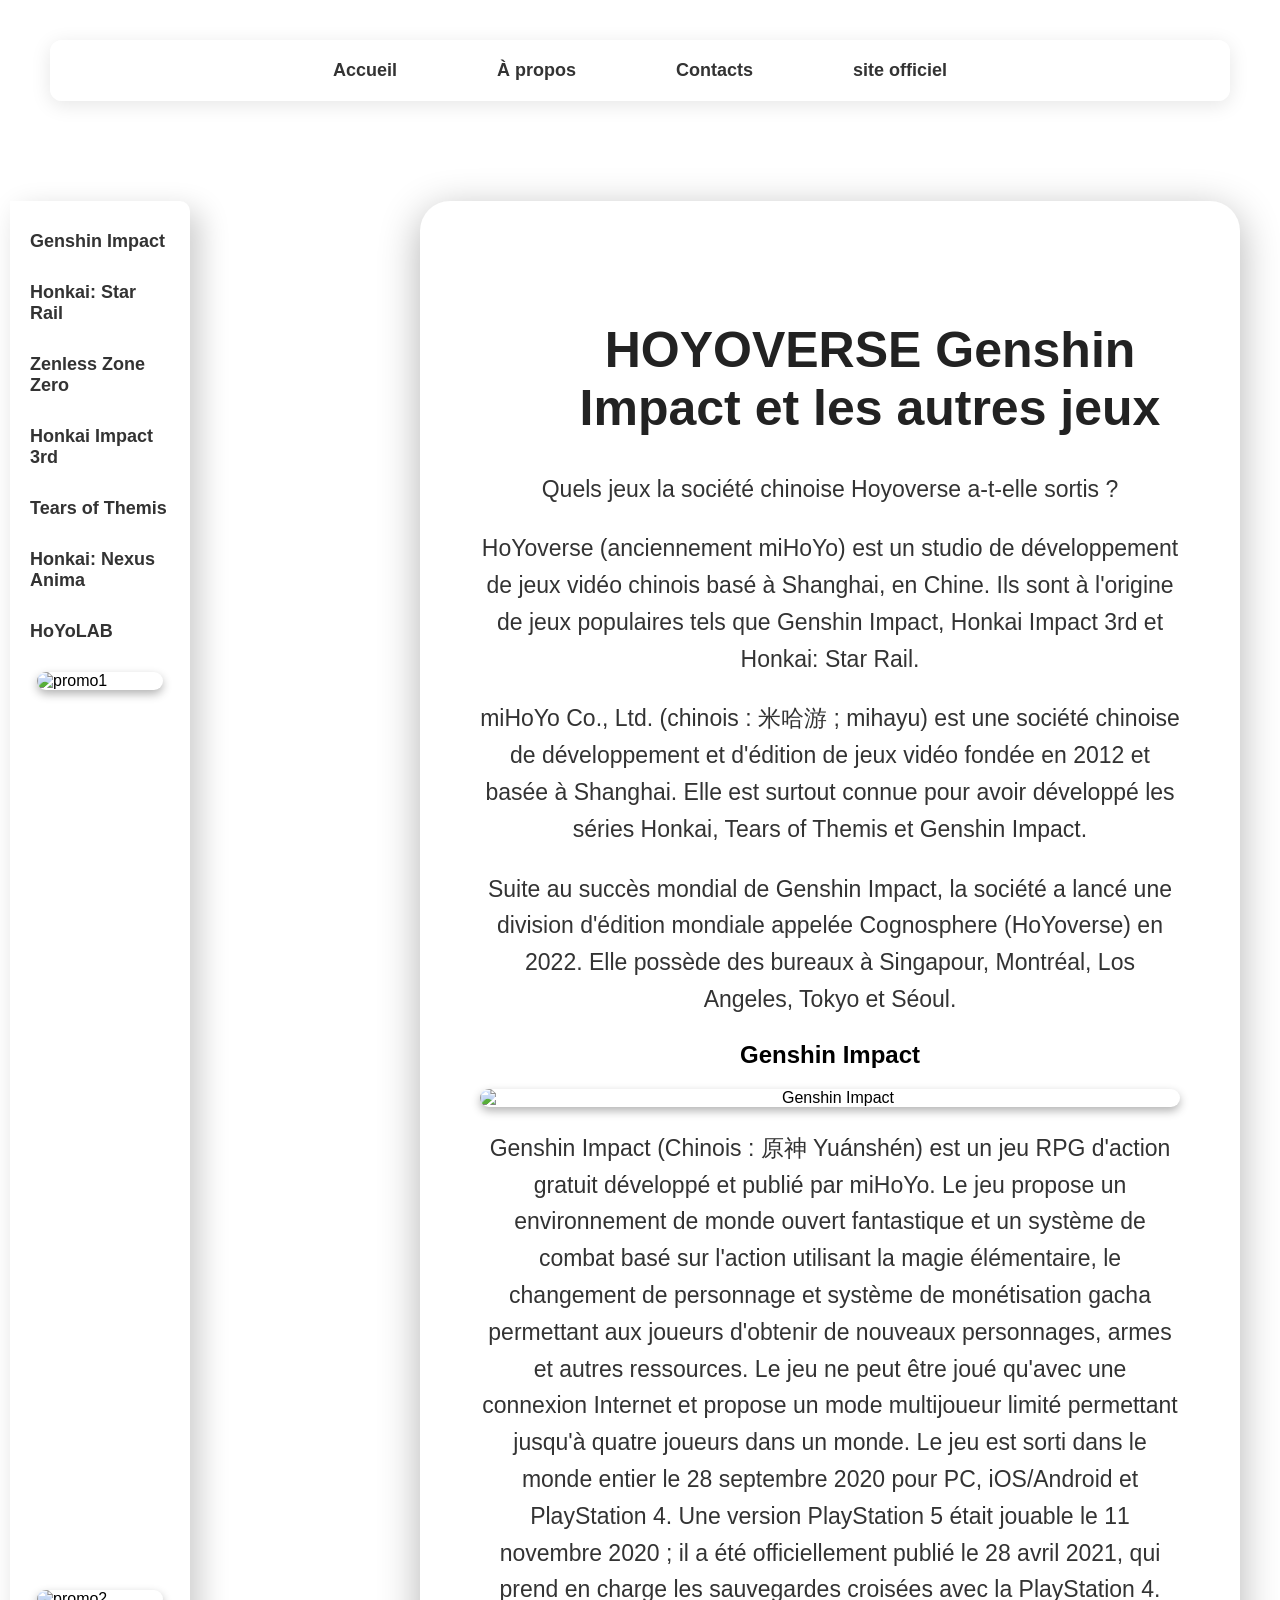
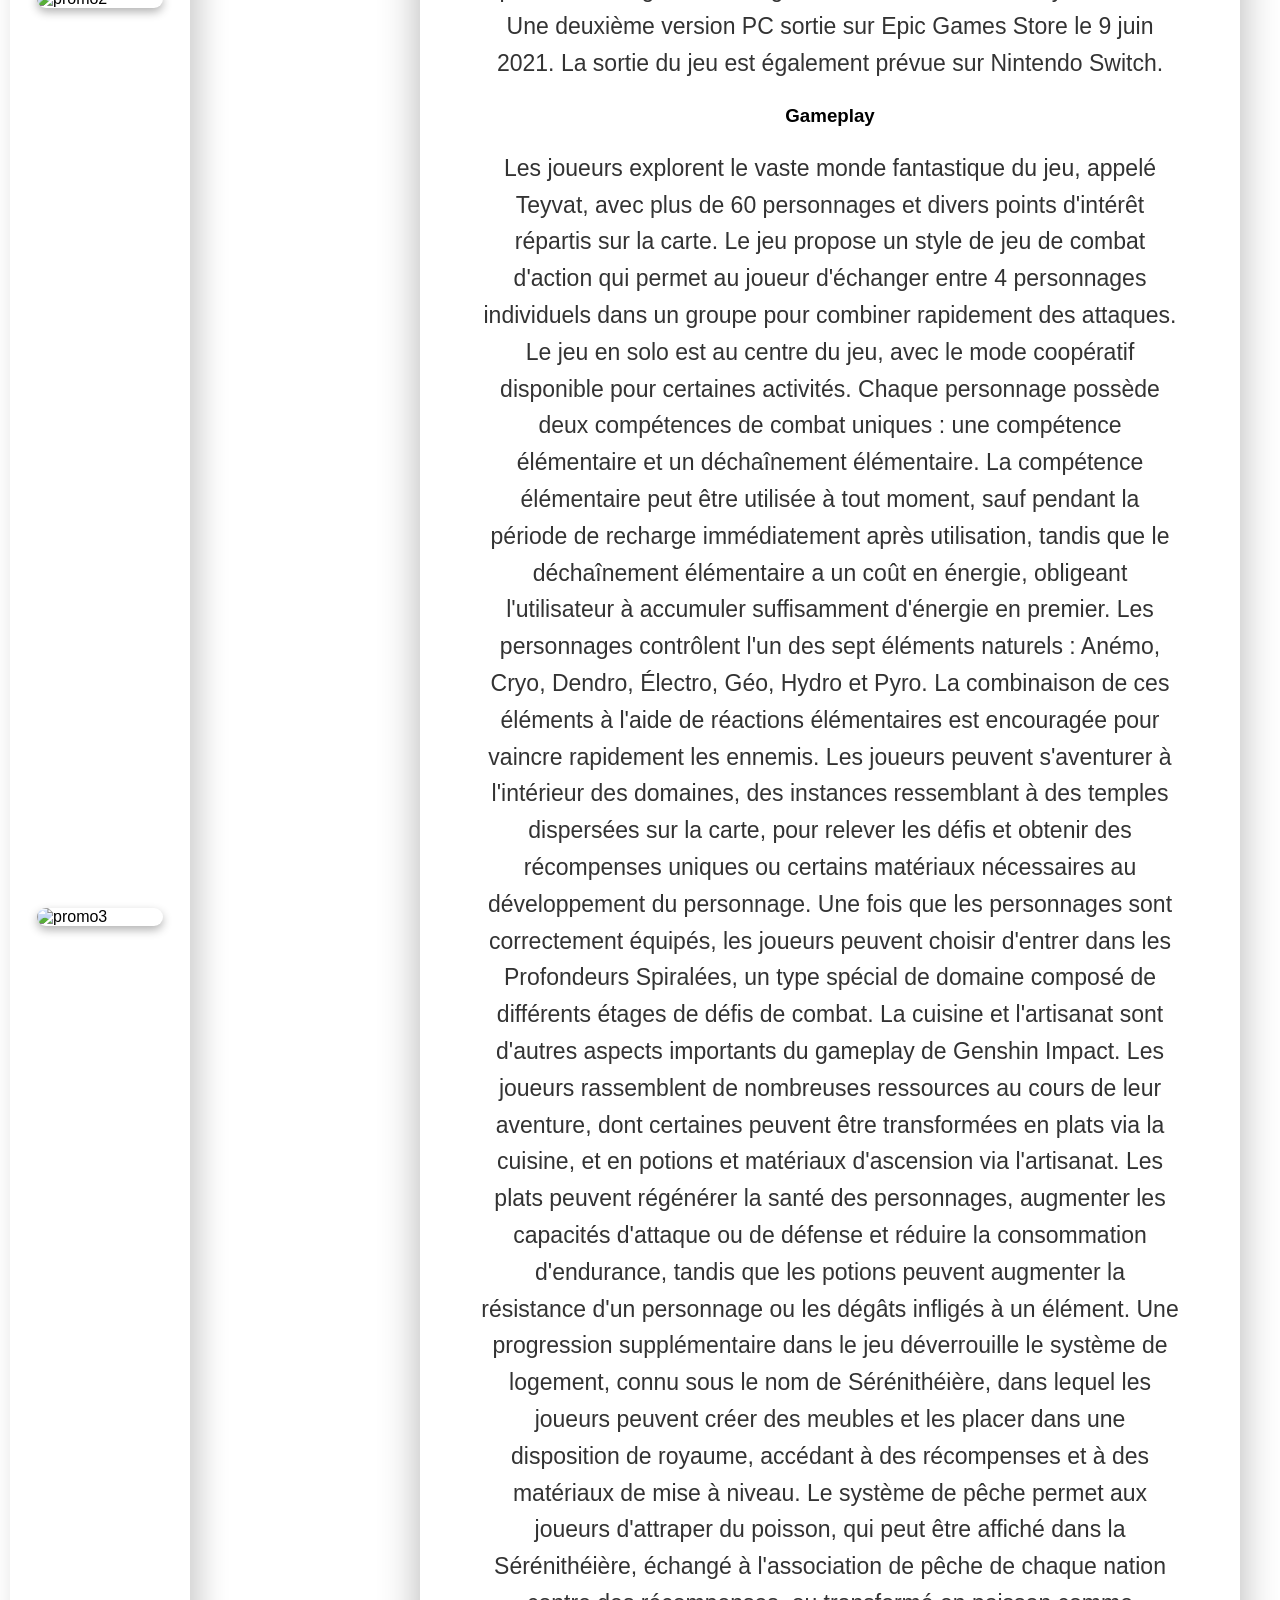
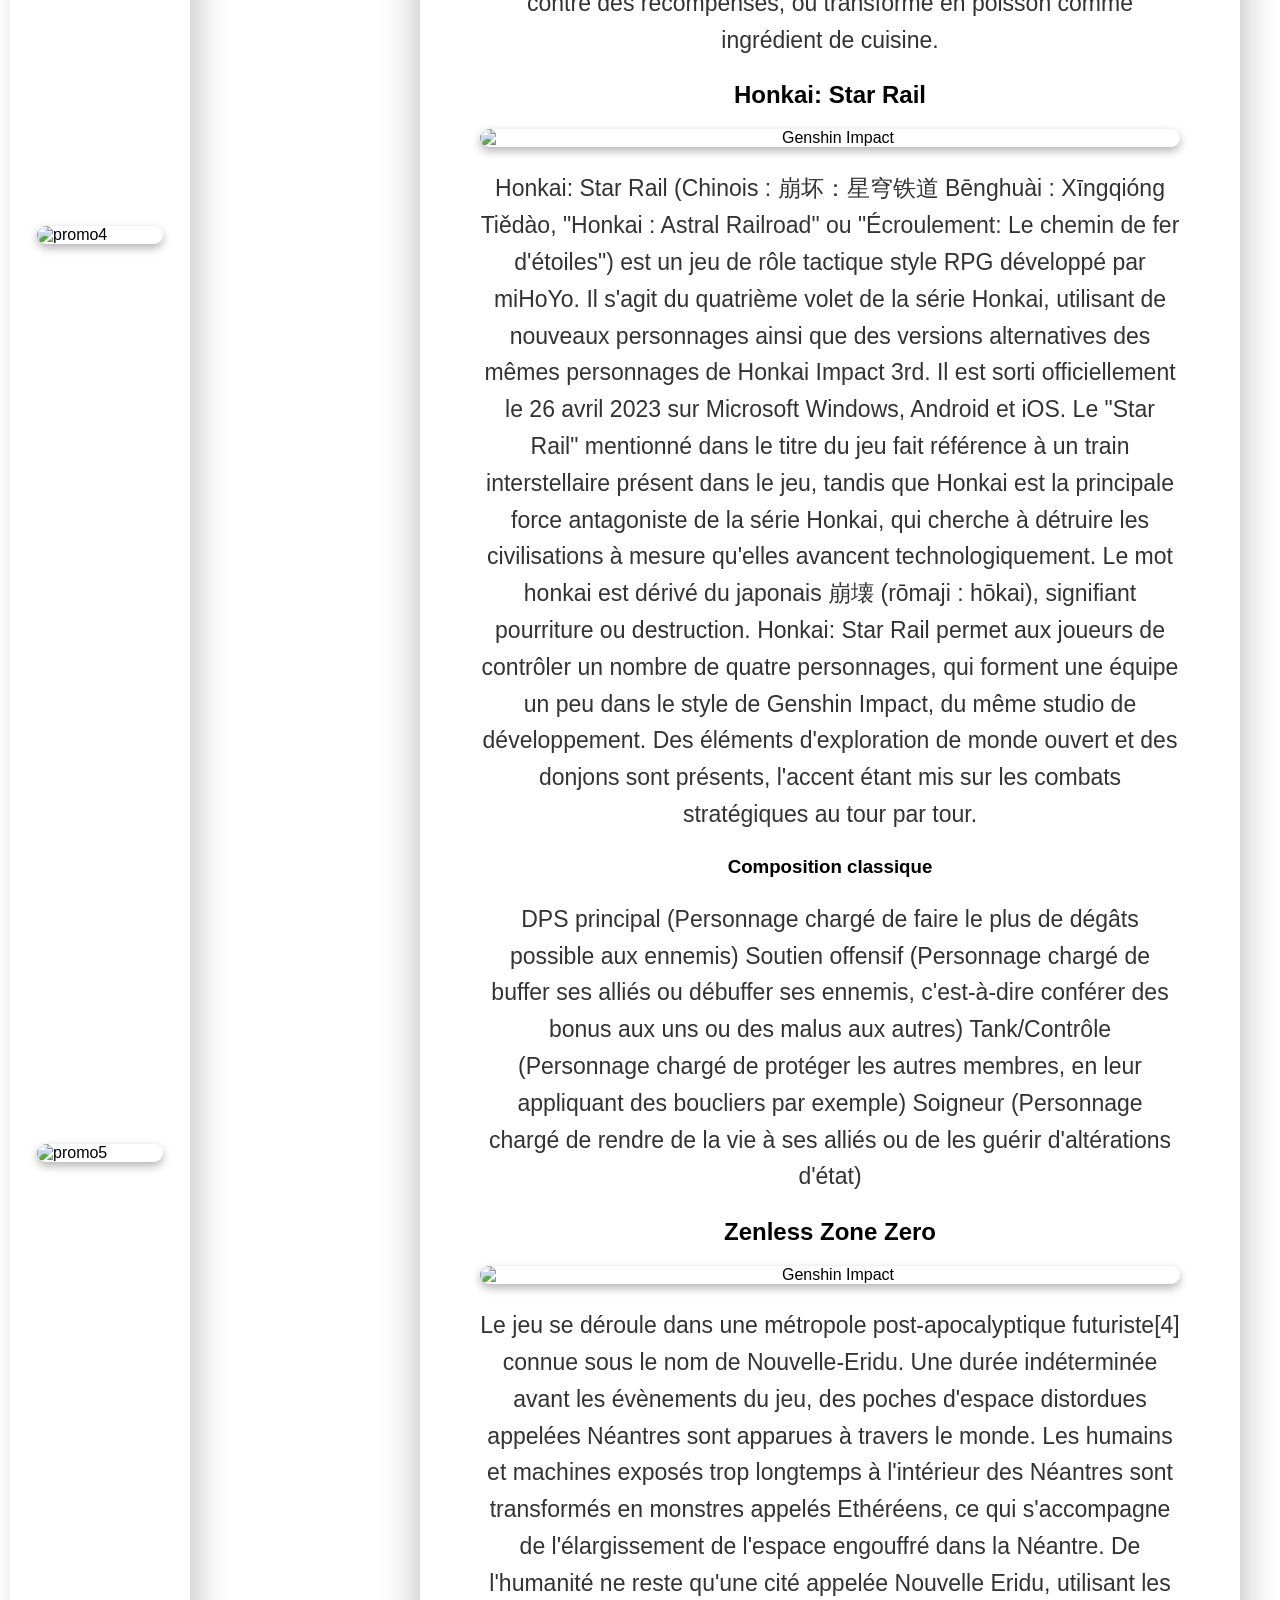
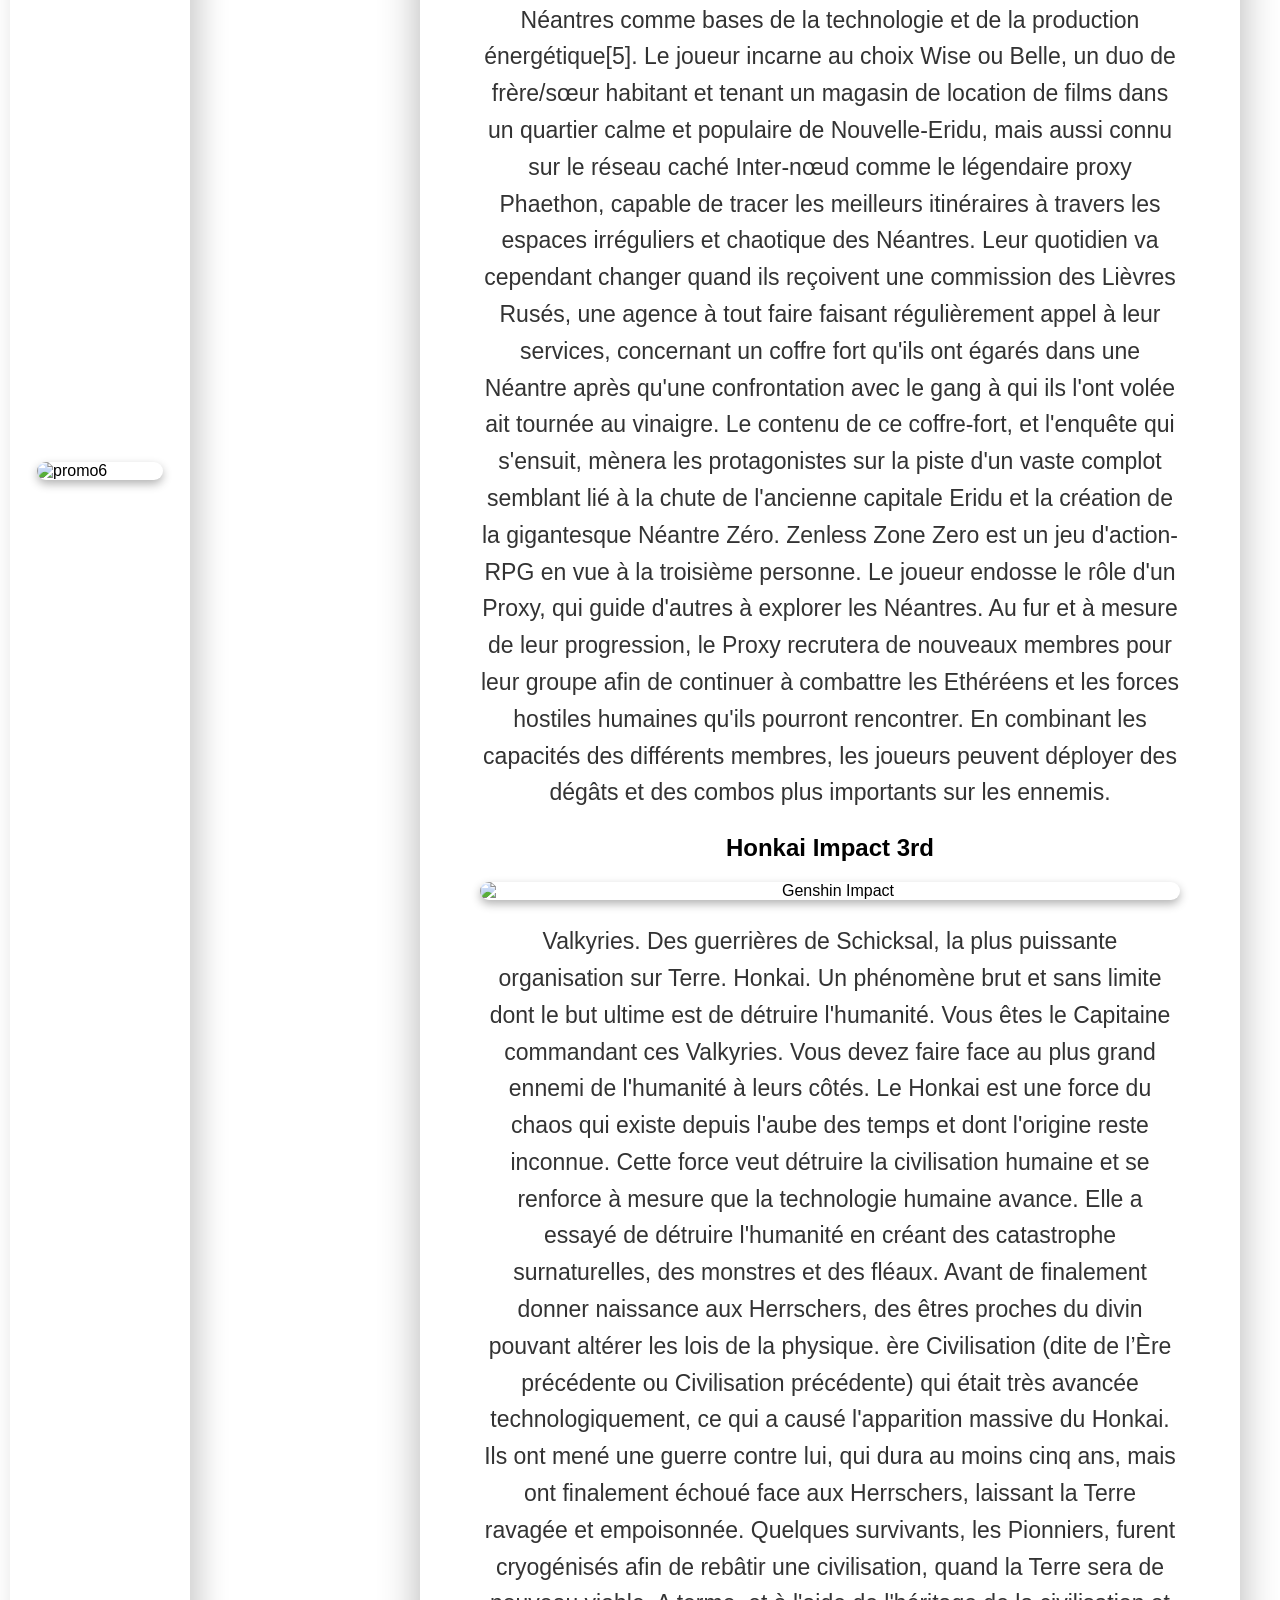
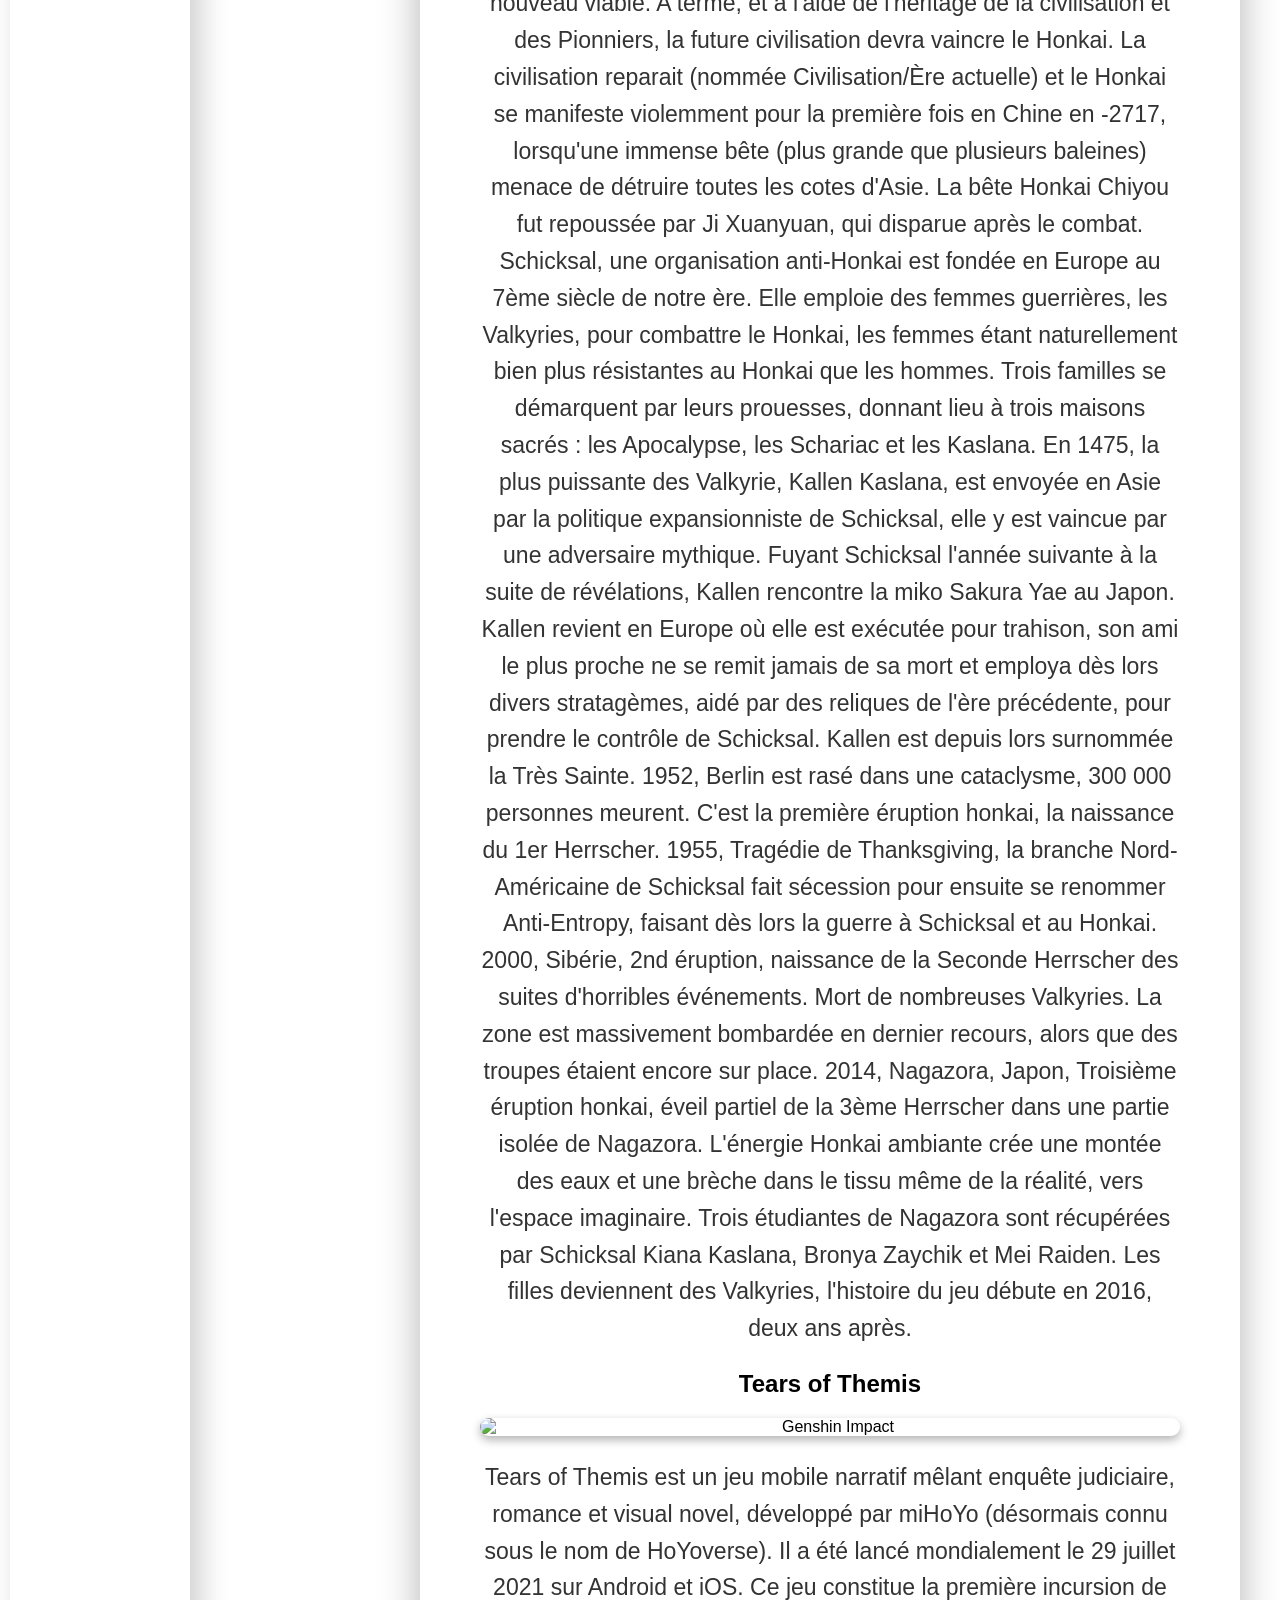
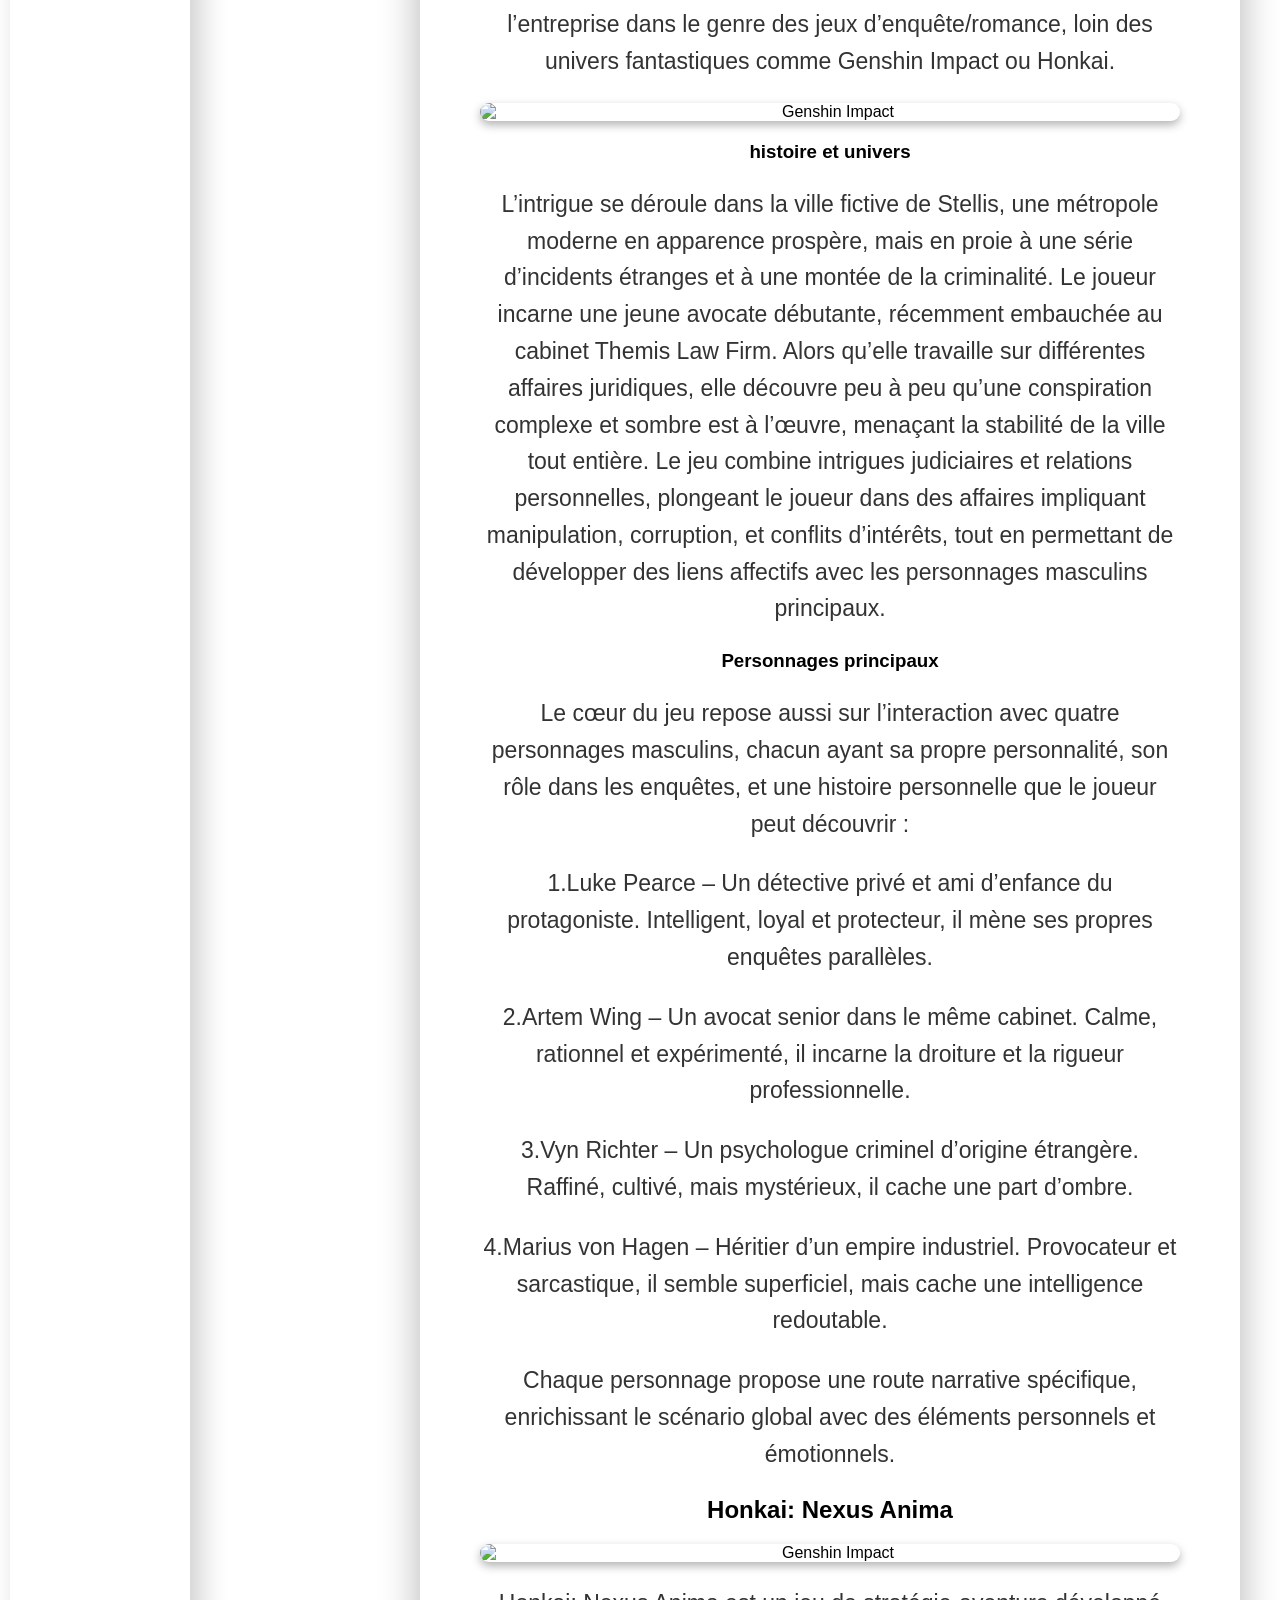
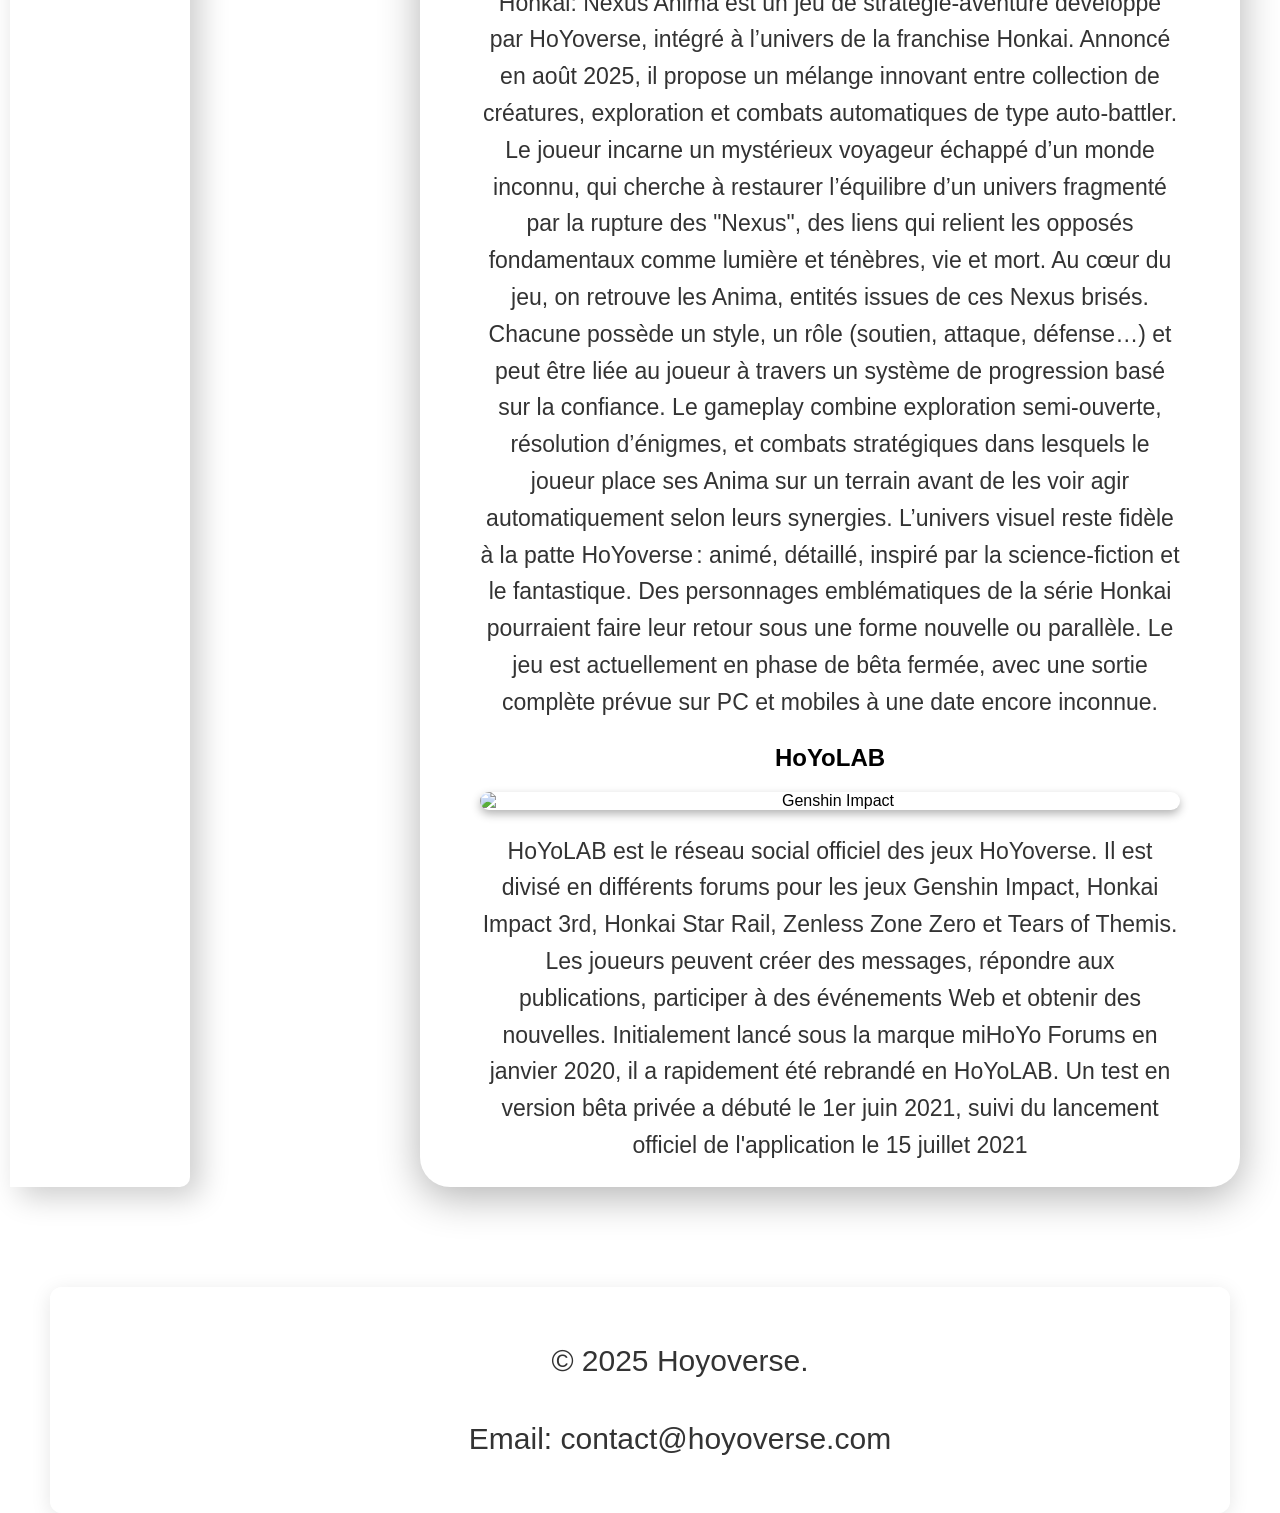
==== index.html @ 6afbe175 "..." ====
<!DOCTYPE html>
<html lang="ru">
<head>
    <meta charset="UTF-8">
    <meta name="viewport" content="width=device-width, initial-scale=1.0">
    <title>Hoyoverse</title>
    <link rel="stylesheet" href="style.css">
</head>
<body>

  <header>
    <div class="container">
      <nav class="header-nav">
        <ul>
          <li><a href="#section1">Accueil</a></li>
          <li><a href="https://www.hoyoverse.com" target="_blank">À propos</a></li>
<li><a href="https://www.hoyolab.com" target="_blank">Contacts</a></li>
<li><a href="https://www.hoyoverse.com" target="_blank">site officiel</a></li>
        </ul>
      </nav>
    </div>
  </header>

  <main>
    <div class="wrapper">
      <div class="sidebar">
        <ul>
          <li><a href="#genshin">Genshin Impact</a></li>
          <li><a href="#Honkai">Honkai: Star Rail</a></li>
          <li><a href="#Zenless">Zenless Zone Zero</a></li>
          <li><a href="#hi3">Honkai Impact 3rd</a></li>
          <li><a href="#themis">Tears of Themis</a></li>
          <li><a href="#nexus">Honkai: Nexus Anima</a></li>
          <li><a href="#lab">HoYoLAB</a></li>
        </ul>
         <div class="sidebar-images">
    <img src="https://m.media-amazon.com/images/M/MV5BMjBhYzZmYmMtNjUzZS00NTdjLTg0YzgtNzkyZTlkNTY4NzdmXkEyXkFqcGc@._V1_FMjpg_UX1000_.jpg" alt="promo1">
    <img src="https://act.hoyoverse.com/puzzle/hkrpg/pz_acyOXI3piV/assets/images/m.c966eebb.cabfb588.jpg" alt="promo2">
    <img src="https://m.media-amazon.com/images/M/MV5BYzQxZWVhNDctOWYxZi00MTA5LTkzNzMtYTJiYTk1YjhmMjExXkEyXkFqcGc@._V1_FMjpg_UX1000_.jpg" alt="promo3">
    <img src="https://m.media-amazon.com/images/M/MV5BZDJhYmJkMjctYzhlNy00YTI4LTg2ZDQtNTBiNTIwMDliYmNlXkEyXkFqcGc@._V1_.jpg" alt="promo4">
    <img src="https://pbs.twimg.com/media/GLRmQx1XAAA87K4.jpg" alt="promo5">
    <img src="https://static0.srcdn.com/wordpress/wp-content/uploads/sharedimages/2025/08/honkai-nexus-anima-tag-page-custom-image.jpg" alt="promo6">
  
  </div>
      </div>

      <div class="paper">
        <h1 id="section1">HOYOVERSE Genshin Impact et les autres jeux</h1>
        <p>Quels jeux la société chinoise Hoyoverse a-t-elle sortis ?</p>
        <p>HoYoverse (anciennement miHoYo) est un studio de développement de jeux vidéo chinois basé à Shanghai, en Chine. Ils sont à l'origine de jeux populaires tels que Genshin Impact, Honkai Impact 3rd et Honkai: Star Rail.</p>
        <p>miHoYo Co., Ltd. (chinois : 米哈游 ; mihayu) est une société chinoise de développement et d'édition de jeux vidéo fondée en 2012 et basée à Shanghai. Elle est surtout connue pour avoir développé les séries Honkai, Tears of Themis et Genshin Impact.</p>
        <p>Suite au succès mondial de Genshin Impact, la société a lancé une division d'édition mondiale appelée Cognosphere (HoYoverse) en 2022. Elle possède des bureaux à Singapour, Montréal, Los Angeles, Tokyo et Séoul.</p>

        <h2 id="genshin">Genshin Impact</h2>
<img src="https://image.itemd2r.com/blog/genshin-special-program-stream-welkin-moon-1756534596.webp" alt="Genshin Impact" class="game-image">

<p>Genshin Impact (Chinois : 原神 Yuánshén) est un jeu RPG d'action gratuit développé et publié par miHoYo. Le jeu propose un environnement de monde ouvert fantastique et un système de combat basé sur l'action utilisant la magie élémentaire, le changement de personnage et système de monétisation gacha permettant aux joueurs d'obtenir de nouveaux personnages, armes et autres ressources. Le jeu ne peut être joué qu'avec une connexion Internet et propose un mode multijoueur limité permettant jusqu'à quatre joueurs dans un monde.
Le jeu est sorti dans le monde entier le 28 septembre 2020 pour PC, iOS/Android et PlayStation 4. Une version PlayStation 5 était jouable le 11 novembre 2020 ; il a été officiellement publié le 28 avril 2021, qui prend en charge les sauvegardes croisées avec la PlayStation 4. Une deuxième version PC sortie sur Epic Games Store le 9 juin 2021. La sortie du jeu est également prévue sur Nintendo Switch.</p>

<h3>Gameplay</h3>

<p>Les joueurs explorent le vaste monde fantastique du jeu, appelé Teyvat, avec plus de 60 personnages et divers points d'intérêt répartis sur la carte. Le jeu propose un style de jeu de combat d'action qui permet au joueur d'échanger entre 4 personnages individuels dans un groupe pour combiner rapidement des attaques. Le jeu en solo est au centre du jeu, avec le mode coopératif disponible pour certaines activités.

Chaque personnage possède deux compétences de combat uniques : une compétence élémentaire et un déchaînement élémentaire. La compétence élémentaire peut être utilisée à tout moment, sauf pendant la période de recharge immédiatement après utilisation, tandis que le déchaînement élémentaire a un coût en énergie, obligeant l'utilisateur à accumuler suffisamment d'énergie en premier.

Les personnages contrôlent l'un des sept éléments naturels : Anémo, Cryo, Dendro, Électro, Géo, Hydro et Pyro. La combinaison de ces éléments à l'aide de réactions élémentaires est encouragée pour vaincre rapidement les ennemis.

Les joueurs peuvent s'aventurer à l'intérieur des domaines, des instances ressemblant à des temples dispersées sur la carte, pour relever les défis et obtenir des récompenses uniques ou certains matériaux nécessaires au développement du personnage. Une fois que les personnages sont correctement équipés, les joueurs peuvent choisir d'entrer dans les Profondeurs Spiralées, un type spécial de domaine composé de différents étages de défis de combat.

La cuisine et l'artisanat sont d'autres aspects importants du gameplay de Genshin Impact. Les joueurs rassemblent de nombreuses ressources au cours de leur aventure, dont certaines peuvent être transformées en plats via la cuisine, et en potions et matériaux d'ascension via l'artisanat. Les plats peuvent régénérer la santé des personnages, augmenter les capacités d'attaque ou de défense et réduire la consommation d'endurance, tandis que les potions peuvent augmenter la résistance d'un personnage ou les dégâts infligés à un élément.

Une progression supplémentaire dans le jeu déverrouille le système de logement, connu sous le nom de Sérénithéière, dans lequel les joueurs peuvent créer des meubles et les placer dans une disposition de royaume, accédant à des récompenses et à des matériaux de mise à niveau.

Le système de pêche permet aux joueurs d'attraper du poisson, qui peut être affiché dans la Sérénithéière, échangé à l'association de pêche de chaque nation contre des récompenses, ou transformé en poisson comme ingrédient de cuisine.</p>

  <h2 id="Honkai">Honkai: Star Rail</h2>
  <img src="https://cdn.simulationdaily.com/2025/02/e18fb1bd-honkai-star-rail-version-3.1-key-art-1140x570.jpg" alt="Genshin Impact" class="game-image">



  <p>Honkai: Star Rail (Chinois : 崩坏：星穹铁道 Bēnghuài : Xīngqióng Tiědào, "Honkai : Astral Railroad" ou "Écroulement: Le chemin de fer d'étoiles") est un jeu de rôle tactique style RPG développé par miHoYo. Il s'agit du quatrième volet de la série Honkai, utilisant de nouveaux personnages ainsi que des versions alternatives des mêmes personnages de Honkai Impact 3rd. Il est sorti officiellement le 26 avril 2023 sur Microsoft Windows, Android et iOS.

Le "Star Rail" mentionné dans le titre du jeu fait référence à un train interstellaire présent dans le jeu, tandis que Honkai est la principale force antagoniste de la série Honkai, qui cherche à détruire les civilisations à mesure qu'elles avancent technologiquement. Le mot honkai est dérivé du japonais 崩壊 (rōmaji : hōkai), signifiant pourriture ou destruction.

Honkai: Star Rail permet aux joueurs de contrôler un nombre de quatre personnages, qui forment une équipe un peu dans le style de Genshin Impact, du même studio de développement. Des éléments d'exploration de monde ouvert et des donjons sont présents, l'accent étant mis sur les combats stratégiques au tour par tour.</p>

<h3>Composition classique</h3>

<p>DPS principal (Personnage chargé de faire le plus de dégâts possible aux ennemis)
Soutien offensif (Personnage chargé de buffer ses alliés ou débuffer ses ennemis, c'est-à-dire conférer des bonus aux uns ou des malus aux autres)
Tank/Contrôle (Personnage chargé de protéger les autres membres, en leur appliquant des boucliers par exemple)
Soigneur (Personnage chargé de rendre de la vie à ses alliés ou de les guérir d'altérations d'état)</p>


  <h2 id="Zenless">Zenless Zone Zero</h2>
    <img src="https://cdn1.epicgames.com/spt-assets/dcd83ace86fb4501bde1316ca03e29ad/zenless-zone-zero-1kkae.jpg" alt="Genshin Impact" class="game-image">



  <p>Le jeu se déroule dans une métropole post-apocalyptique futuriste[4] connue sous le nom de Nouvelle-Eridu. Une durée indéterminée avant les évènements du jeu, des poches d'espace distordues appelées Néantres sont apparues à travers le monde. Les humains et machines exposés trop longtemps à l'intérieur des Néantres sont transformés en monstres appelés Ethéréens, ce qui s'accompagne de l'élargissement de l'espace engouffré dans la Néantre.

De l'humanité ne reste qu'une cité appelée Nouvelle Eridu, utilisant les Néantres comme bases de la technologie et de la production énergétique[5].

Le joueur incarne au choix Wise ou Belle, un duo de frère/sœur habitant et tenant un magasin de location de films dans un quartier calme et populaire de Nouvelle-Eridu, mais aussi connu sur le réseau caché Inter-nœud comme le légendaire proxy Phaethon, capable de tracer les meilleurs itinéraires à travers les espaces irréguliers et chaotique des Néantres.

Leur quotidien va cependant changer quand ils reçoivent une commission des Lièvres Rusés, une agence à tout faire faisant régulièrement appel à leur services, concernant un coffre fort qu'ils ont égarés dans une Néantre après qu'une confrontation avec le gang à qui ils l'ont volée ait tournée au vinaigre.

Le contenu de ce coffre-fort, et l'enquête qui s'ensuit, mènera les protagonistes sur la piste d'un vaste complot semblant lié à la chute de l'ancienne capitale Eridu et la création de la gigantesque Néantre Zéro. Zenless Zone Zero est un jeu d'action-RPG en vue à la troisième personne. Le joueur endosse le rôle d'un Proxy, qui guide d'autres à explorer les Néantres. Au fur et à mesure de leur progression, le Proxy recrutera de nouveaux membres pour leur groupe afin de continuer à combattre les Ethéréens et les forces hostiles humaines qu'ils pourront rencontrer. En combinant les capacités des différents membres, les joueurs peuvent déployer des dégâts et des combos plus importants sur les ennemis.</p>

  <h2 id="hi3">Honkai Impact 3rd</h2>
      <img src="https://cdn.gamerbraves.com/2018/04/Honkai-Impact-3rd-feature-image.jpg" alt="Genshin Impact" class="game-image">

  <p>Valkyries. Des guerrières de Schicksal, la plus puissante organisation sur Terre.
Honkai. Un phénomène brut et sans limite dont le but ultime est de détruire l'humanité.
Vous êtes le Capitaine commandant ces Valkyries. Vous devez faire face au plus grand ennemi de l'humanité à leurs côtés. Le Honkai est une force du chaos qui existe depuis l'aube des temps et dont l'origine reste inconnue. Cette force veut détruire la civilisation humaine et se renforce à mesure que la technologie humaine avance. Elle a essayé de détruire l'humanité en créant des catastrophe surnaturelles, des monstres et des fléaux. Avant de finalement donner naissance aux Herrschers, des êtres proches du divin pouvant altérer les lois de la physique.
ère Civilisation (dite de l’Ère précédente ou Civilisation précédente) qui était très avancée technologiquement, ce qui a causé l'apparition massive du Honkai. Ils ont mené une guerre contre lui, qui dura au moins cinq ans, mais ont finalement échoué face aux Herrschers, laissant la Terre ravagée et empoisonnée. Quelques survivants, les Pionniers, furent cryogénisés afin de rebâtir une civilisation, quand la Terre sera de nouveau viable. A terme, et à l'aide de l'héritage de la civilisation et des Pionniers, la future civilisation devra vaincre le Honkai.
La civilisation reparait (nommée Civilisation/Ère actuelle) et le Honkai se manifeste violemment pour la première fois en Chine en -2717, lorsqu'une immense bête (plus grande que plusieurs baleines) menace de détruire toutes les cotes d'Asie. La bête Honkai Chiyou fut repoussée par Ji Xuanyuan, qui disparue après le combat.
Schicksal, une organisation anti-Honkai est fondée en Europe au 7ème siècle de notre ère. Elle emploie des femmes guerrières, les Valkyries, pour combattre le Honkai, les femmes étant naturellement bien plus résistantes au Honkai que les hommes. Trois familles se démarquent par leurs prouesses, donnant lieu à trois maisons sacrés : les Apocalypse, les Schariac et les Kaslana.
En 1475, la plus puissante des Valkyrie, Kallen Kaslana, est envoyée en Asie par la politique expansionniste de Schicksal, elle y est vaincue par une adversaire mythique. Fuyant Schicksal l'année suivante à la suite de révélations, Kallen rencontre la miko Sakura Yae au Japon.
Kallen revient en Europe où elle est exécutée pour trahison, son ami le plus proche ne se remit jamais de sa mort et employa dès lors divers stratagèmes, aidé par des reliques de l'ère précédente, pour prendre le contrôle de Schicksal. Kallen est depuis lors surnommée la Très Sainte.
1952, Berlin est rasé dans une cataclysme, 300 000 personnes meurent. C'est la première éruption honkai, la naissance du 1er Herrscher.
1955, Tragédie de Thanksgiving, la branche Nord-Américaine de Schicksal fait sécession pour ensuite se renommer Anti-Entropy, faisant dès lors la guerre à Schicksal et au Honkai.
2000, Sibérie, 2nd éruption, naissance de la Seconde Herrscher des suites d'horribles événements. Mort de nombreuses Valkyries. La zone est massivement bombardée en dernier recours, alors que des troupes étaient encore sur place.
2014, Nagazora, Japon, Troisième éruption honkai, éveil partiel de la 3ème Herrscher dans une partie isolée de Nagazora. L'énergie Honkai ambiante crée une montée des eaux et une brèche dans le tissu même de la réalité, vers l'espace imaginaire. Trois étudiantes de Nagazora sont récupérées par Schicksal Kiana Kaslana, Bronya Zaychik et Mei Raiden.
Les filles deviennent des Valkyries, l'histoire du jeu débute en 2016, deux ans après.
</p>

  <h2 id="themis">Tears of Themis</h2>
        <img src="https://webstatic.hoyoverse.com/upload/event/2021/04/17/fbc481b5ca23a0fb6ddb87a31b497ef4_6122606123017111972.jpg" alt="Genshin Impact" class="game-image">

  <p>Tears of Themis est un jeu mobile narratif mêlant enquête judiciaire, romance et visual novel, développé par miHoYo (désormais connu sous le nom de HoYoverse). Il a été lancé mondialement le 29 juillet 2021 sur Android et iOS. Ce jeu constitue la première incursion de l’entreprise dans le genre des jeux d’enquête/romance, loin des univers fantastiques comme Genshin Impact ou Honkai.</p>
          <img src="https://funimecity.com/cdn/shop/collections/tears-of-themis-576607_1024x1024.png?v=1731870535" alt="Genshin Impact" class="game-image">

  <h3>histoire et univers</h3>
  <p>L’intrigue se déroule dans la ville fictive de Stellis, une métropole moderne en apparence prospère, mais en proie à une série d’incidents étranges et à une montée de la criminalité. Le joueur incarne une jeune avocate débutante, récemment embauchée au cabinet Themis Law Firm. Alors qu’elle travaille sur différentes affaires juridiques, elle découvre peu à peu qu’une conspiration complexe et sombre est à l’œuvre, menaçant la stabilité de la ville tout entière. Le jeu combine intrigues judiciaires et relations personnelles, plongeant le joueur dans des affaires impliquant manipulation, corruption, et conflits d’intérêts, tout en permettant de développer des liens affectifs avec les personnages masculins principaux.</p>
  <h3>Personnages principaux</h3>
  <p>Le cœur du jeu repose aussi sur l’interaction avec quatre personnages masculins, chacun ayant sa propre personnalité, son rôle dans les enquêtes, et une histoire personnelle que le joueur peut découvrir :</p>

<p>1.Luke Pearce – Un détective privé et ami d’enfance du protagoniste. Intelligent, loyal et protecteur, il mène ses propres enquêtes parallèles.</p>

<p>2.Artem Wing – Un avocat senior dans le même cabinet. Calme, rationnel et expérimenté, il incarne la droiture et la rigueur professionnelle.</p>

<p>3.Vyn Richter – Un psychologue criminel d’origine étrangère. Raffiné, cultivé, mais mystérieux, il cache une part d’ombre.</p>

<p>4.Marius von Hagen – Héritier d’un empire industriel. Provocateur et sarcastique, il semble superficiel, mais cache une intelligence redoutable.</p>

<p>Chaque personnage propose une route narrative spécifique, enrichissant le scénario global avec des éléments personnels et émotionnels.</p>

  <h2 id="nexus">Honkai: Nexus Anima</h2>
            <img src="https://cdn.simulationdaily.com/2025/08/6386ddf6-honkai-nexus-anima-key-visual.jpg" alt="Genshin Impact" class="game-image">

  <p>Honkai: Nexus Anima est un jeu de stratégie-aventure développé par HoYoverse, intégré à l’univers de la franchise Honkai. Annoncé en août 2025, il propose un mélange innovant entre collection de créatures, exploration et combats automatiques de type auto-battler. Le joueur incarne un mystérieux voyageur échappé d’un monde inconnu, qui cherche à restaurer l’équilibre d’un univers fragmenté par la rupture des "Nexus", des liens qui relient les opposés fondamentaux comme lumière et ténèbres, vie et mort.

Au cœur du jeu, on retrouve les Anima, entités issues de ces Nexus brisés. Chacune possède un style, un rôle (soutien, attaque, défense…) et peut être liée au joueur à travers un système de progression basé sur la confiance. Le gameplay combine exploration semi-ouverte, résolution d’énigmes, et combats stratégiques dans lesquels le joueur place ses Anima sur un terrain avant de les voir agir automatiquement selon leurs synergies.

L’univers visuel reste fidèle à la patte HoYoverse : animé, détaillé, inspiré par la science-fiction et le fantastique. Des personnages emblématiques de la série Honkai pourraient faire leur retour sous une forme nouvelle ou parallèle. Le jeu est actuellement en phase de bêta fermée, avec une sortie complète prévue sur PC et mobiles à une date encore inconnue.</p>

  <h2 id="lab">HoYoLAB</h2>
              <img src="https://upload-os-bbs.hoyolab.com/upload/2023/08/21/38cffca53b8defc611e0bc1d9d7a41d9_1886979647017539067.jpeg" alt="Genshin Impact" class="game-image">

  <p>HoYoLAB est le réseau social officiel des jeux HoYoverse. Il est divisé en différents forums pour les jeux Genshin Impact, Honkai Impact 3rd, Honkai Star Rail, Zenless Zone Zero et Tears of Themis. Les joueurs peuvent créer des messages, répondre aux publications, participer à des événements Web et obtenir des nouvelles. Initialement lancé sous la marque miHoYo Forums en janvier 2020, il a rapidement été rebrandé en HoYoLAB. Un test en version bêta privée a débuté le 1er juin 2021, suivi du lancement officiel de l'application le 15 juillet 2021</p>

      </div>
    </div>
  </main>

  <footer>
    <div class="container">
      <p>© 2025 Hoyoverse.</p>
      <p>Email: contact@hoyoverse.com</p>
    </div>
  </footer>

</body>
</html>

<link rel="stylesheet" href="style.css.css">
---- style.css.css ----
.container {
  max-width: 1100px;
  margin: 40px auto;  
  padding: 20px 40px;
  background-color: rgba(255, 255, 255, 0.9);
  border-radius: 12px;
  box-shadow: 0 4px 20px rgba(0, 0, 0, 0.1);
}

header {
  padding: 0;
  background: none;
  box-shadow: none;
}

.header-nav {
  display: flex;
  justify-content: center;
}

.header-nav ul {
  list-style: none;
  margin: 0;
  padding: 0;
  display: flex;
  gap: 100px;
}

.header-nav a {
  text-decoration: none;
  color: #333;
  font-weight: bold;
  font-size: 18px;
  transition: color 0.3s;
}

.header-nav a:hover {
  color: #0077cc;
}

footer {
  text-align: center;
  font-size: 16px;
  color: #555;
}



body {
  margin: 0;
  height: 100vh;
  background-image: url('https://www.enduins.com/wp-content/uploads/2025/03/hoyoverse-1-scaled.jpg');
  background-size: cover;
  background-position: center;
  background-attachment: fixed;
  font-family: Arial, sans-serif;
  background-repeat: no-repeat;
}

.wrapper {
  display: flex;
  justify-content: flex-start;
  gap: 30px;
  padding: 60px 40px;
}

h1 {
  margin-left: 80px;
  margin-top: 120px;
  font-size: 50px;
  color: #222;
}

h2[id]::before {
  content: "";
  display: block;
  height: 80px;
  margin-top: -80px;
  visibility: hidden;
}

h3[id]::before {
  content: "";
  display: block;
  height: 80px;
  margin-top: -80px;
  visibility: hidden;
}

p {
  margin-left: 80px;
  font-size: 30px;
  line-height: 1.6;
  color: #333;
}

.sidebar {
  background: white;
  border-radius: 0 10px 10px 0;
  padding: 30px 20px;
  width: 180px;
  box-shadow: 10px 10px 30px rgba(0, 0, 0, 0.2);
  margin-left: -30px;
  margin-right: 200px;
}

.sidebar ul {
  list-style: none;
  padding: 0;
  margin: 0;
}

.sidebar li {
  margin-bottom: 30px;
}

.sidebar a {
  text-decoration: none;
  color: #333;
  font-weight: bold;
  font-size: 18px;
  transition: color 0.3s;
}

.sidebar a:hover {
  color: #0077cc;
}

.sidebar-images {
  margin-top: 20px;
  display: flex;
  flex-direction: column;
  align-items: center;
  gap: 900px; /* расстояние между картинками */
}

.sidebar-images img {
  width: 90%;          /* чтобы не выходили за рамки сайдбара */
  border-radius: 10px; /* скруглённые углы */
  box-shadow: 0 4px 10px rgba(0,0,0,0.3);
  transition: transform 0.3s;
}

.sidebar-images img:hover {
  transform: scale(1.05); /* эффект при наведении */
}



.paper {
  background: white;
  width: 80%;
  max-width: 700px;
  border-radius: 30px;
  box-shadow: 0 10px 40px rgba(0, 0, 0, 0.3);
  padding: 0px 60px;
  text-align: center;
  margin: 0px;
}

.paper p {
  font-size: 23px;
  margin-left: 0;
}

.game-image {
  display: block;
  max-width: 100%;
  height: auto;
  margin: 20px auto;
  border-radius: 10px;
  box-shadow: 0 4px 10px rgba(0,0,0,0.3);
}

html {
  scroll-behavior: smooth;
}
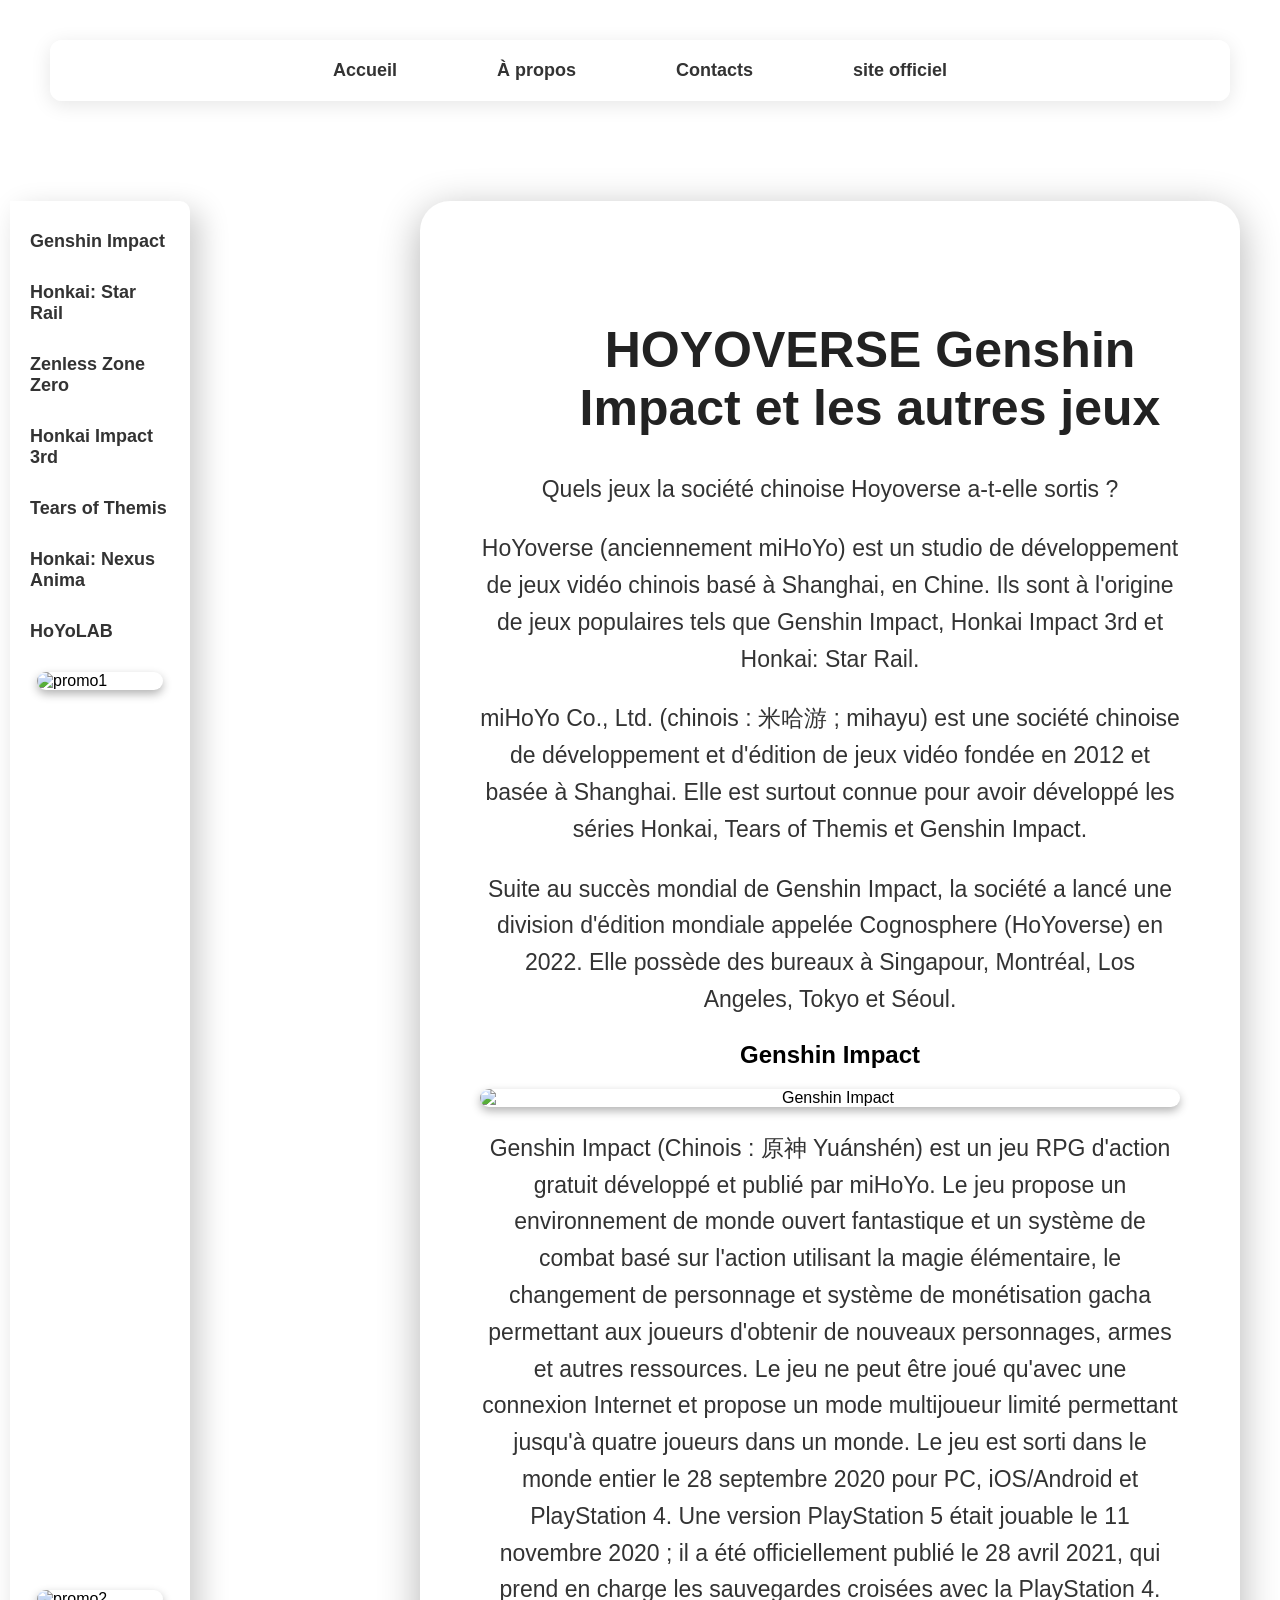
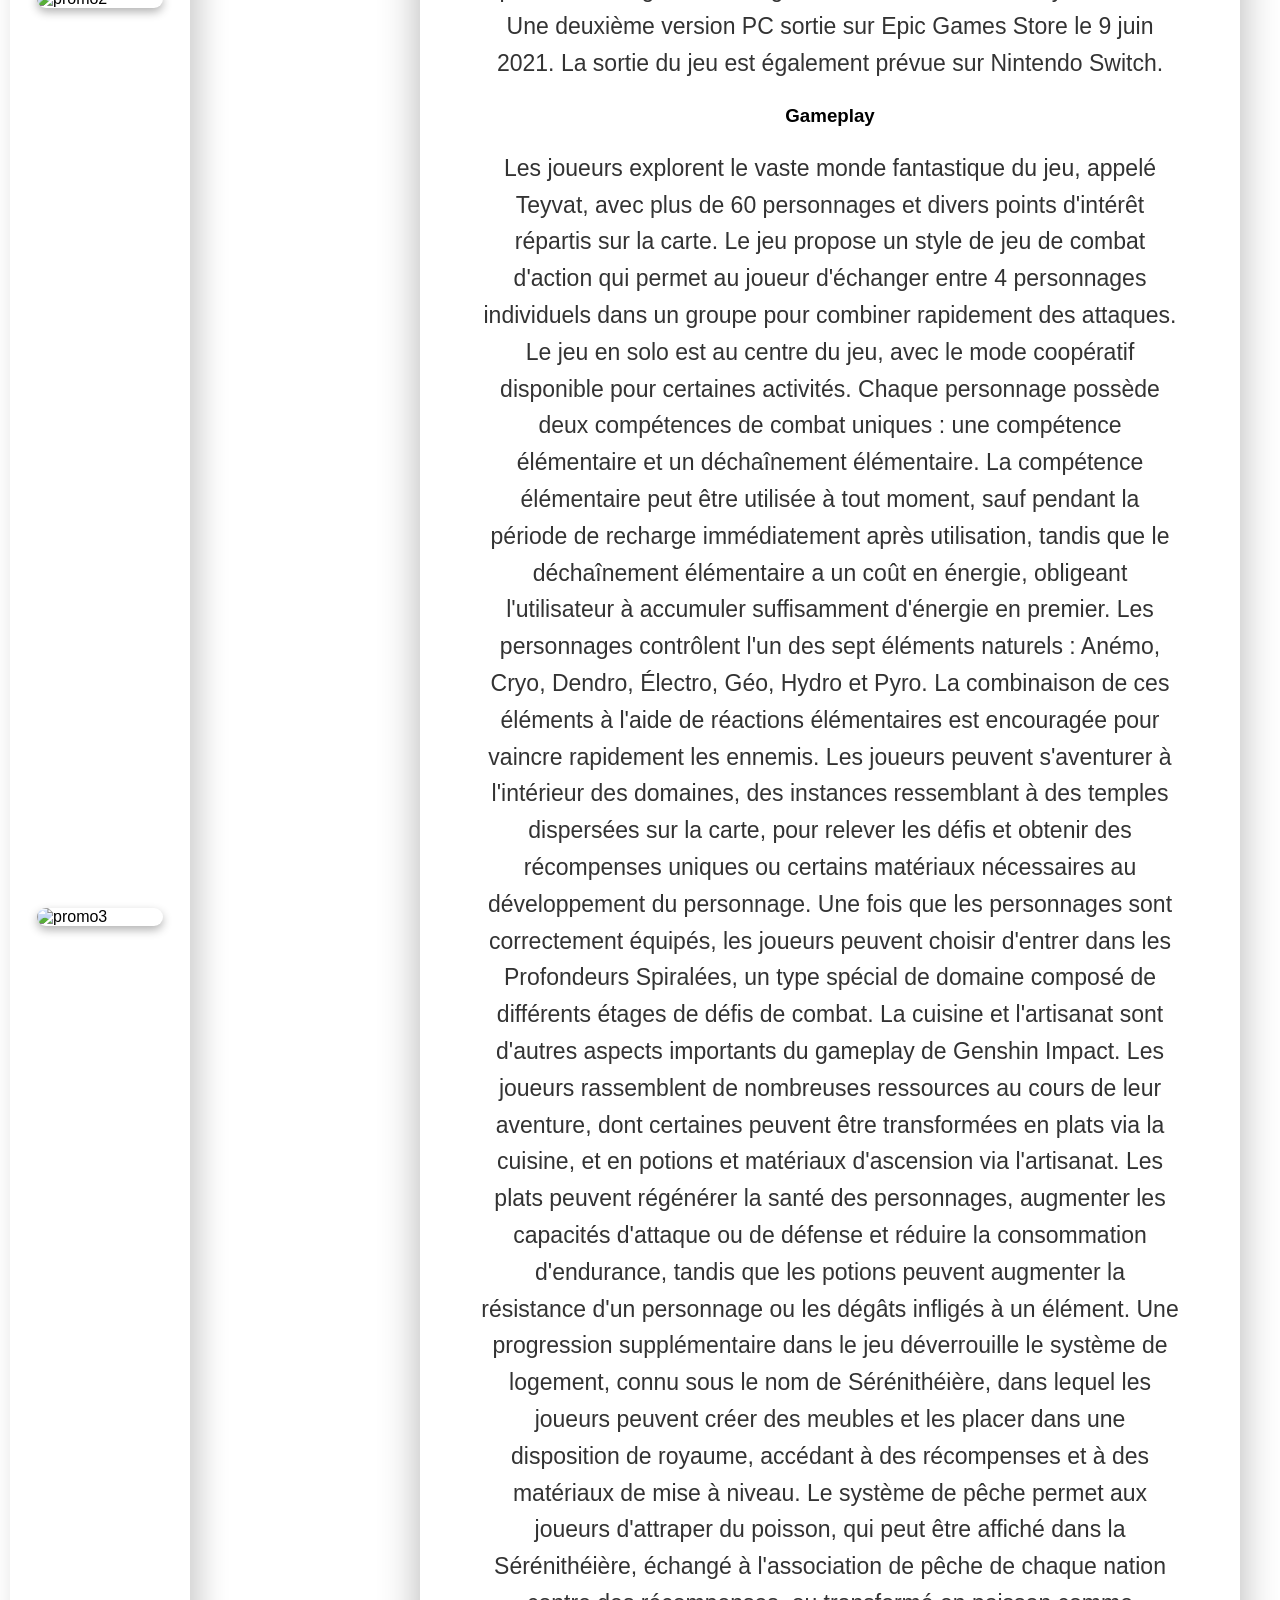
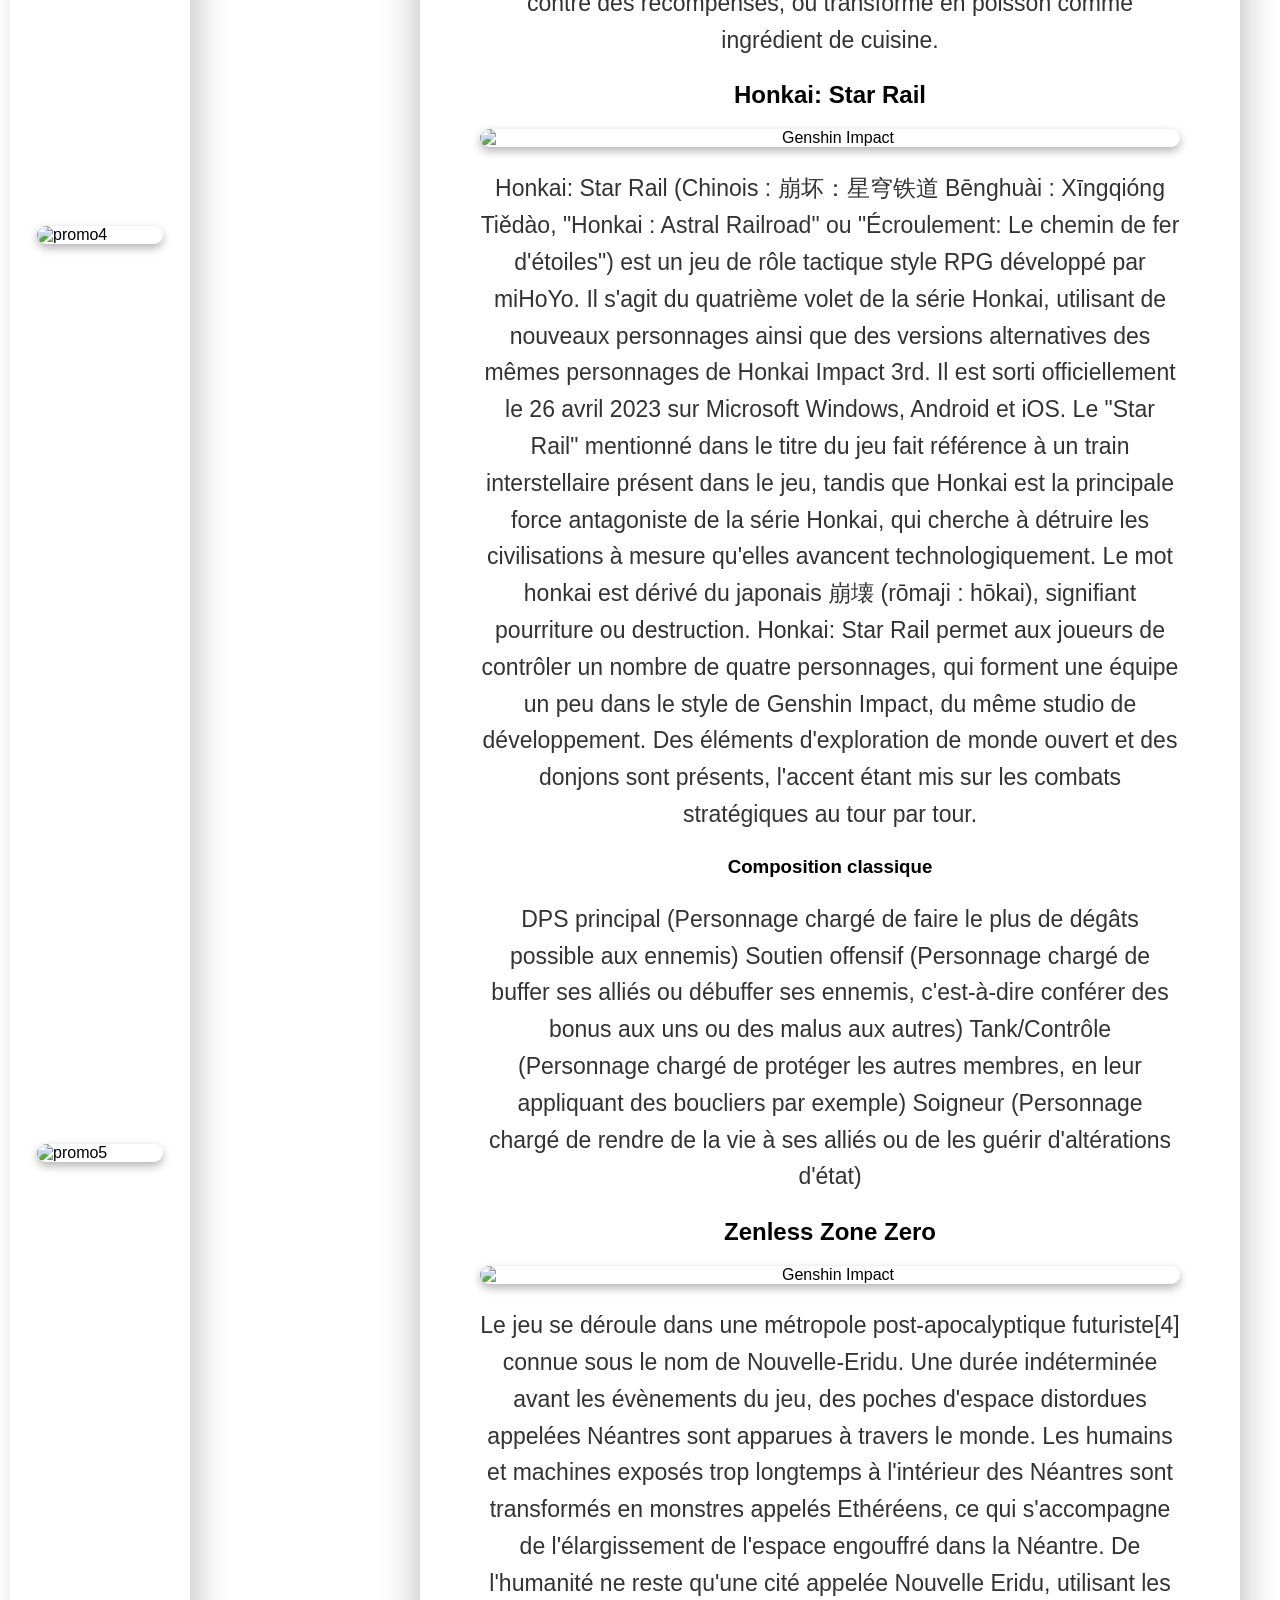
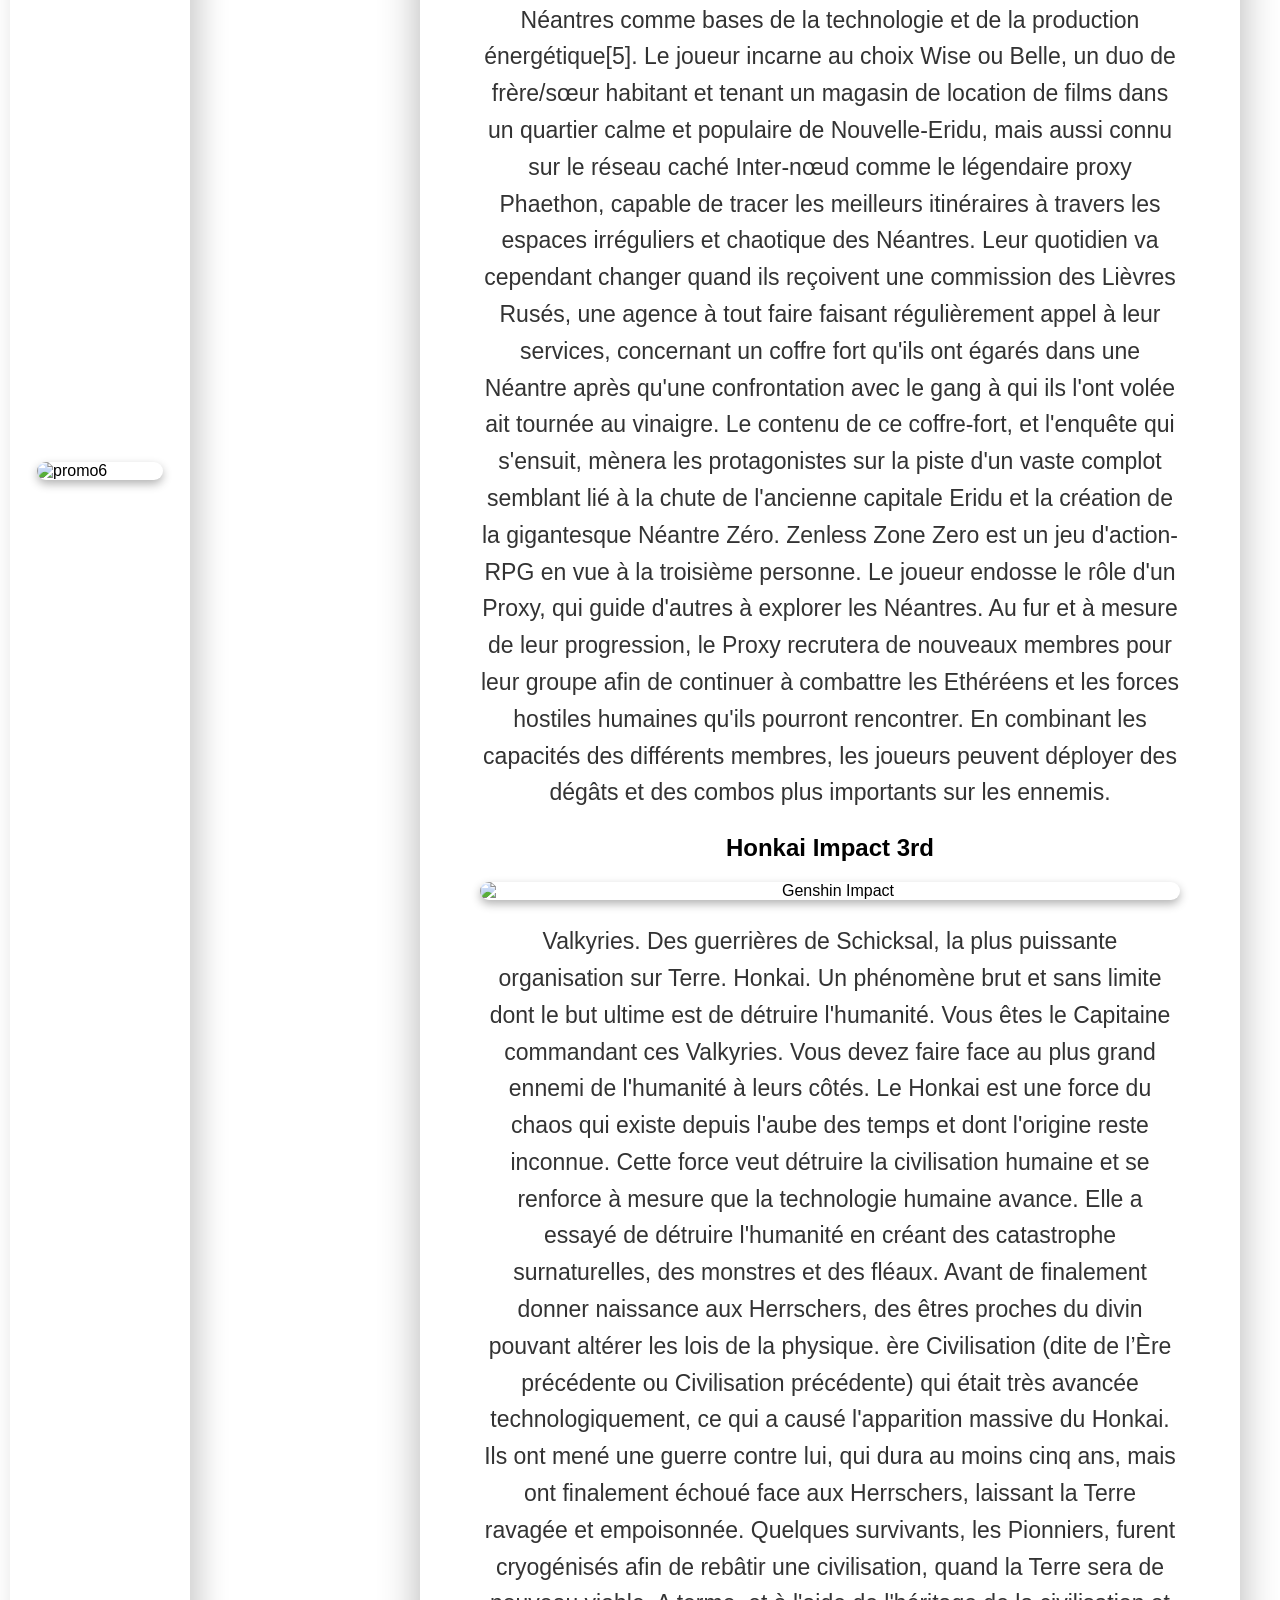
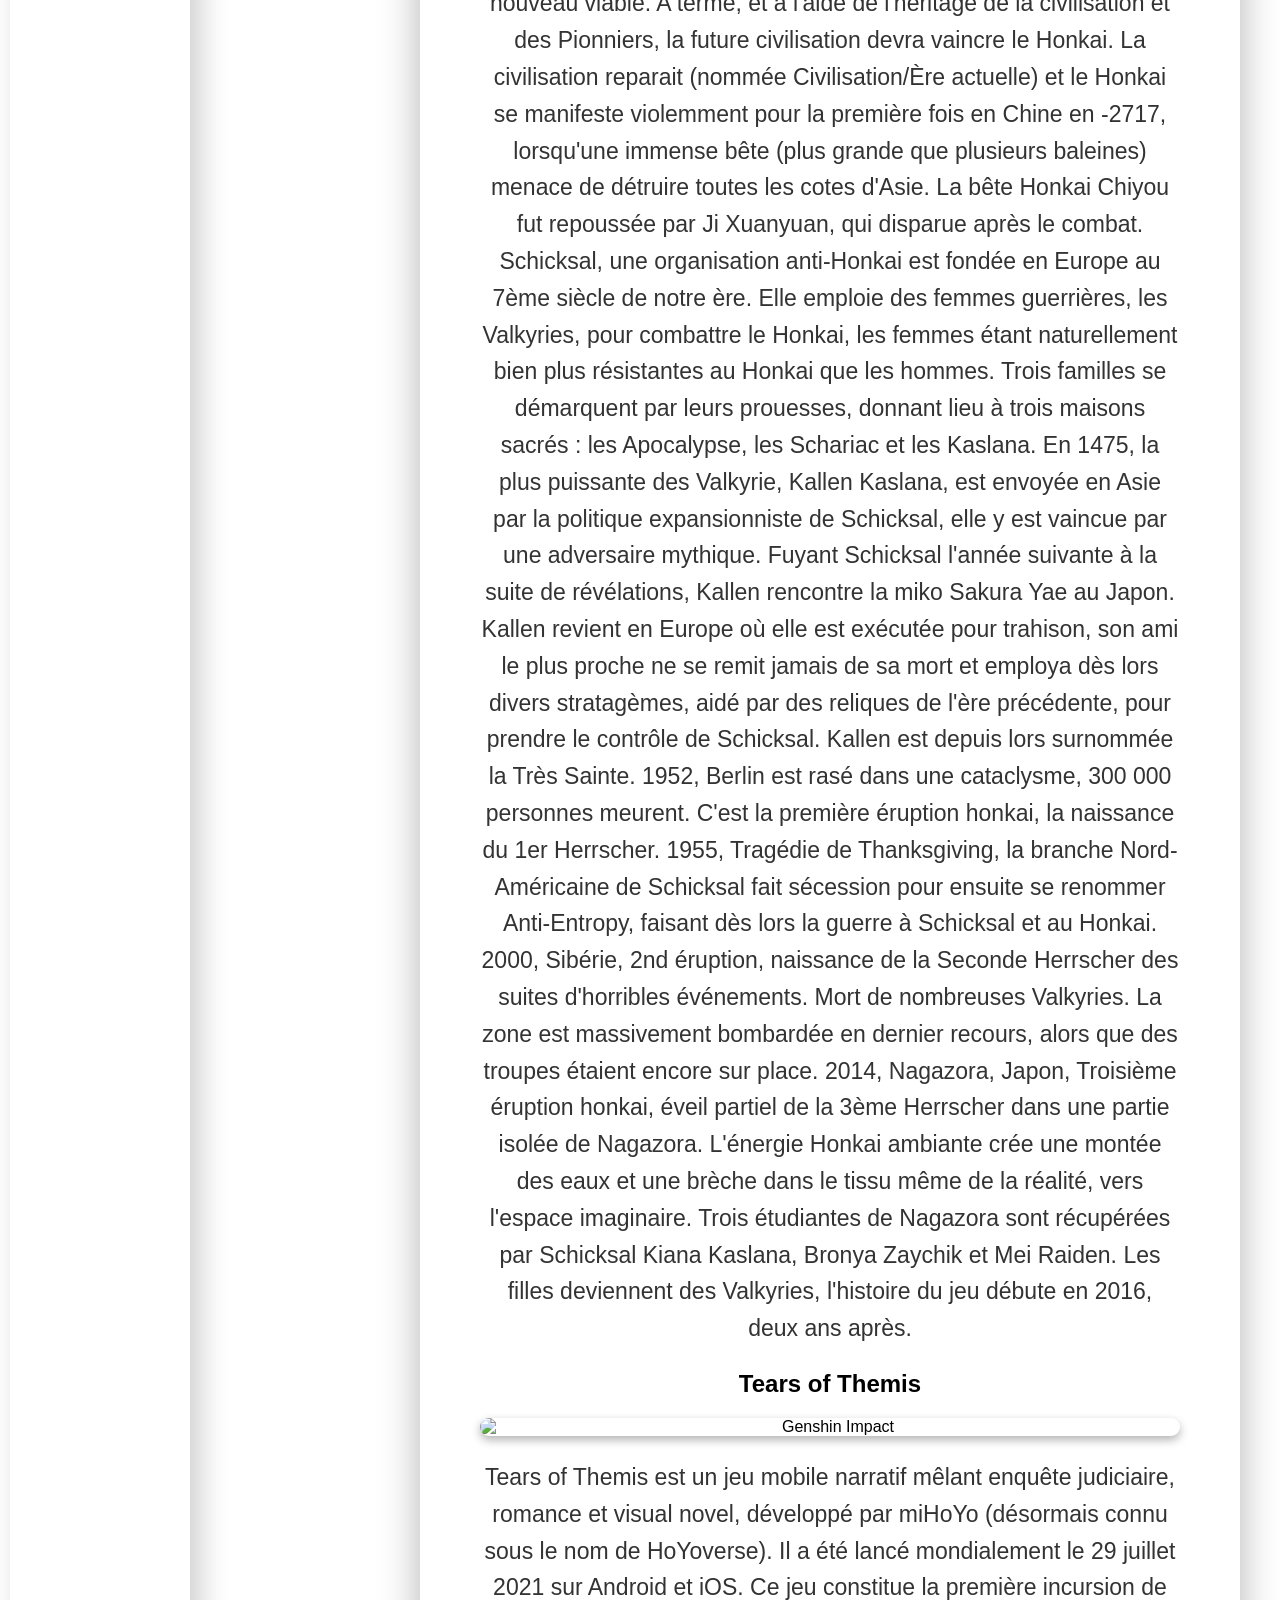
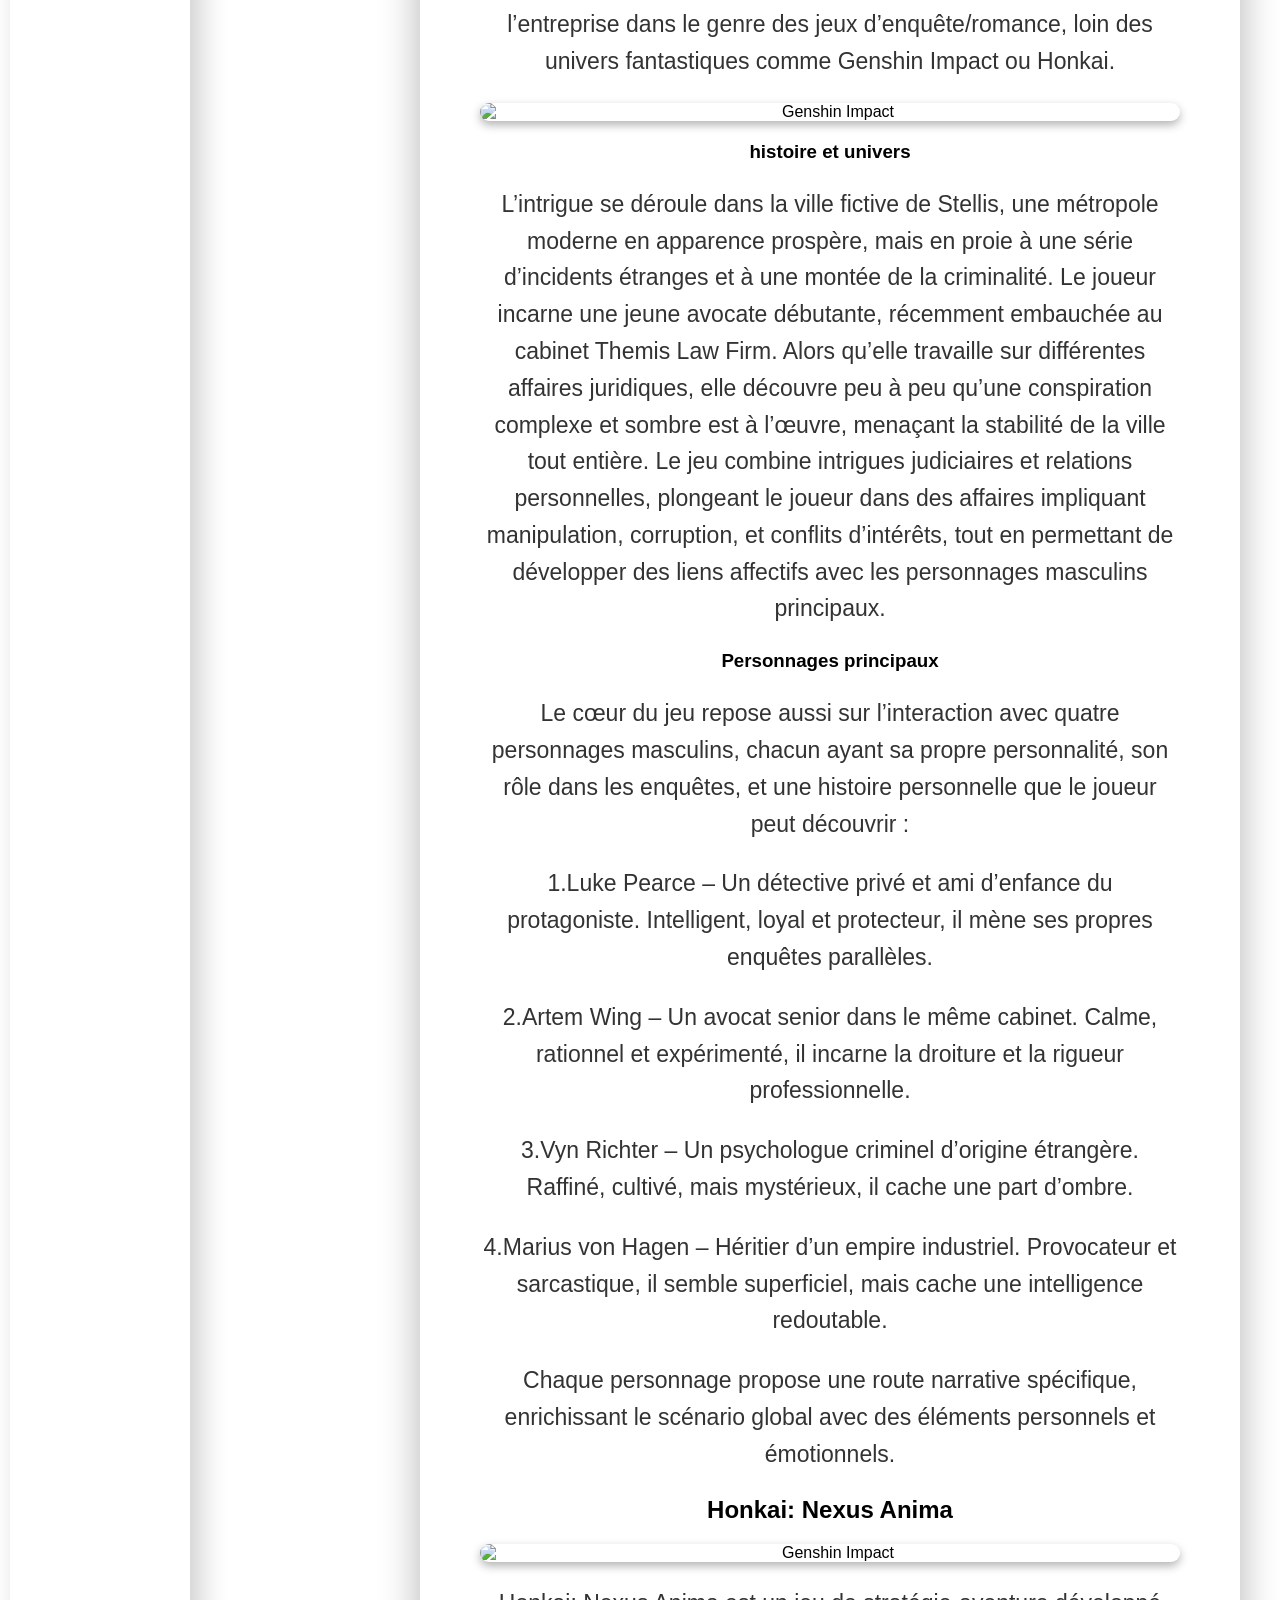
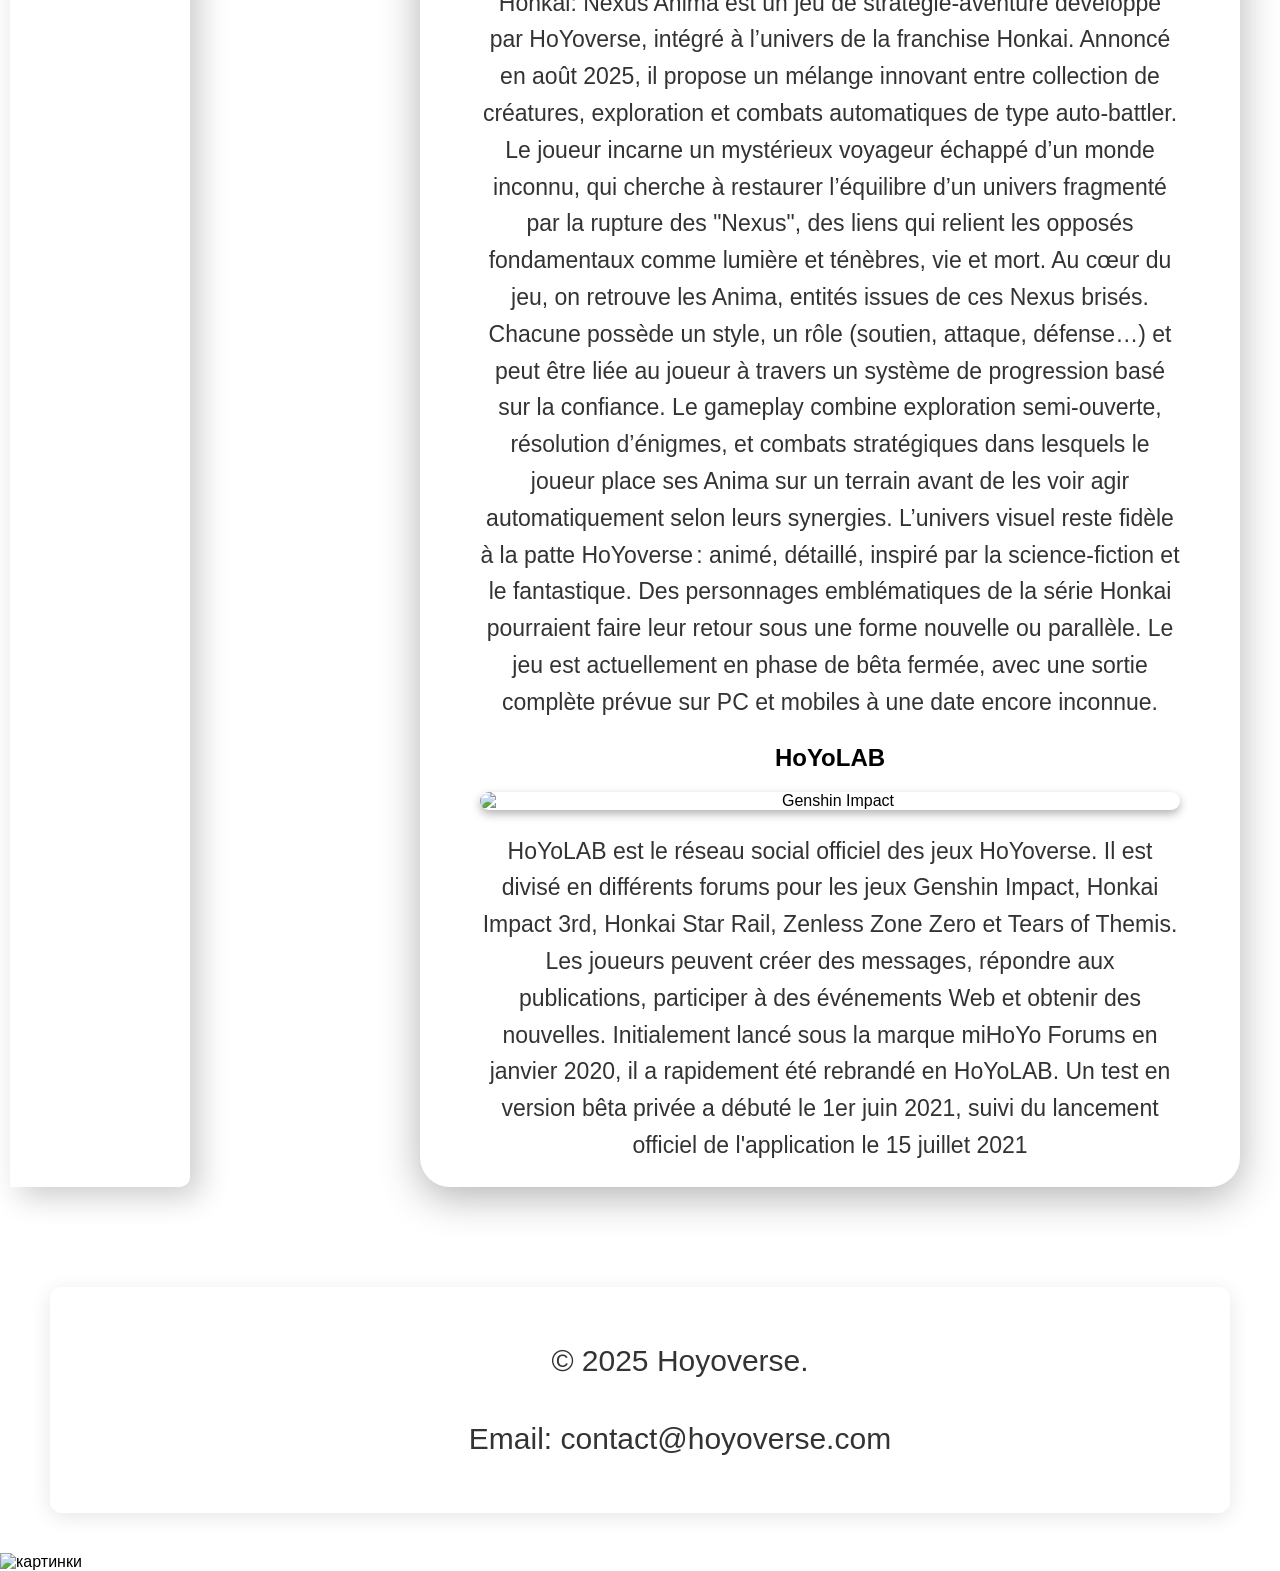
==== commit 6050bf58: "fix: исправлены пути к CSS и картинкам" ====
--- a/index.html
+++ b/index.html
@@ -175,3 +175,4 @@
 </html>
 
 <link rel="stylesheet" href="style.css.css">
+<img src="images" alt="картинки">
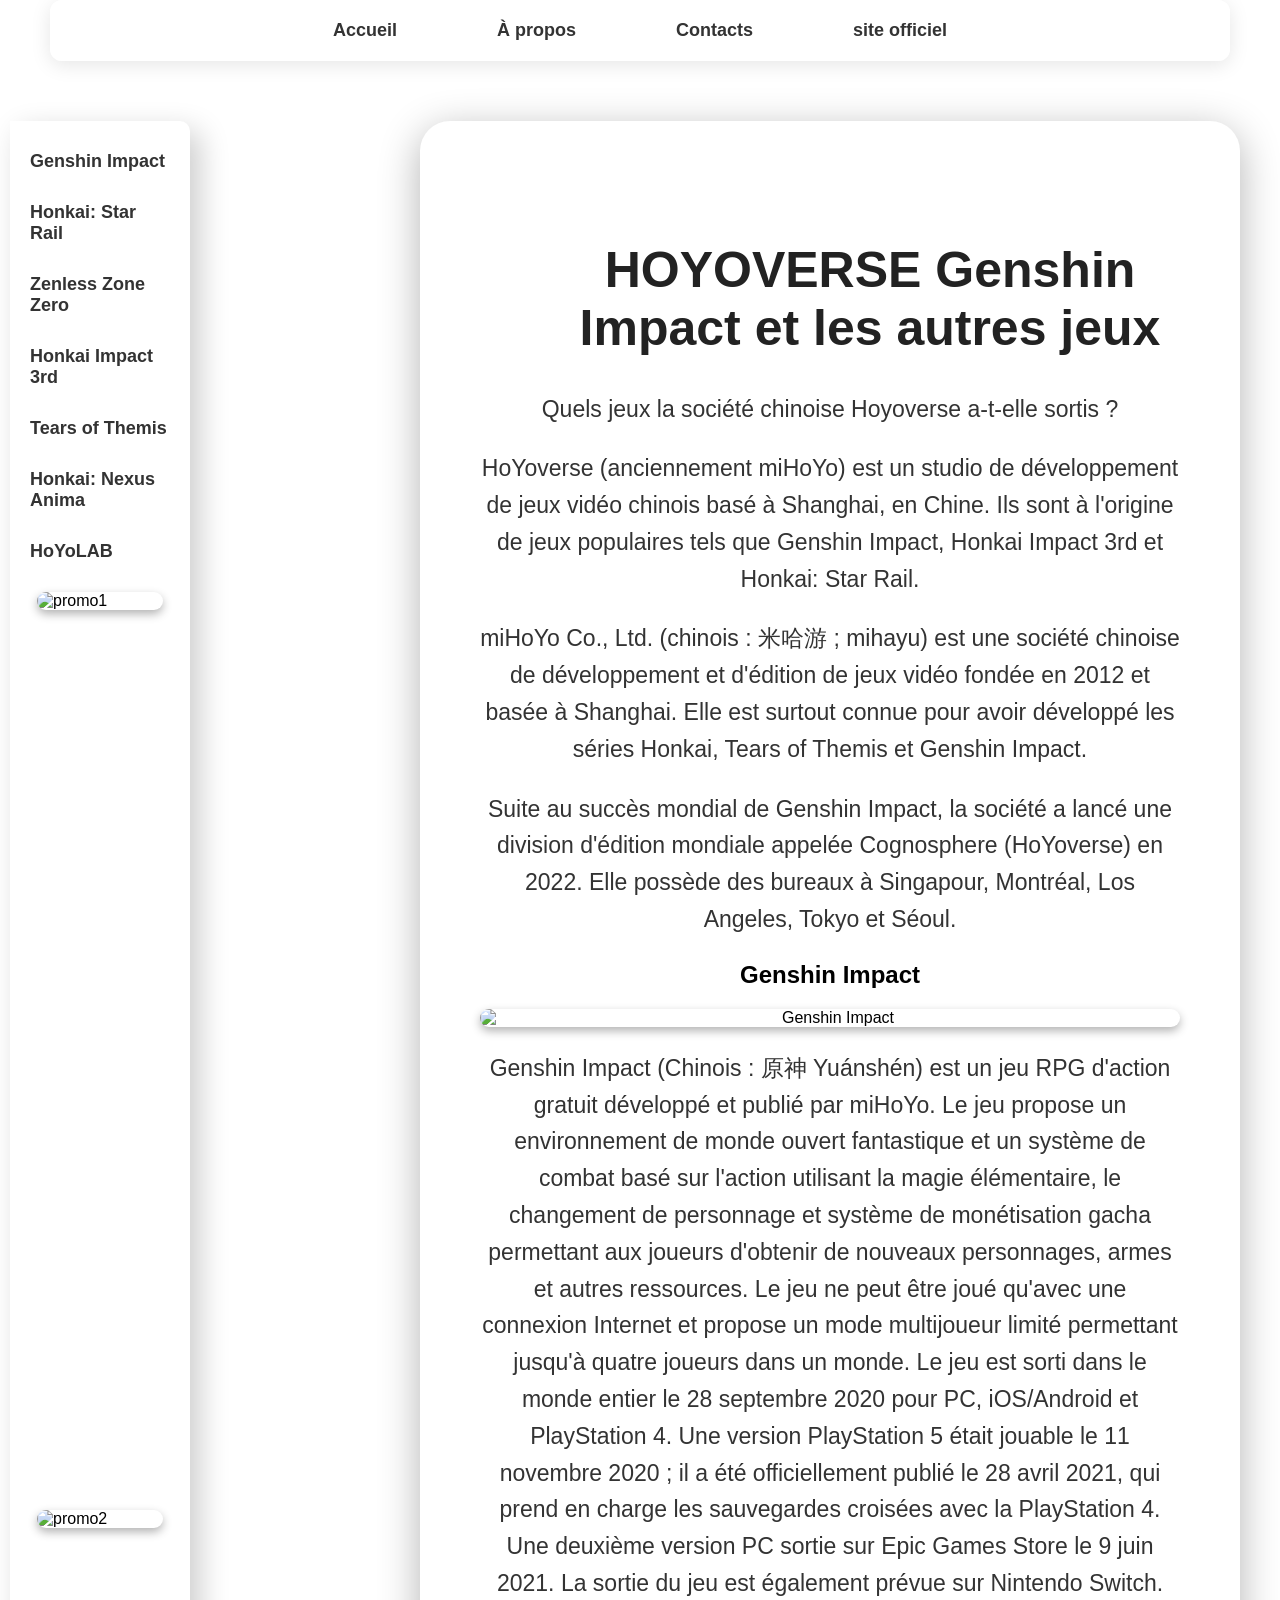
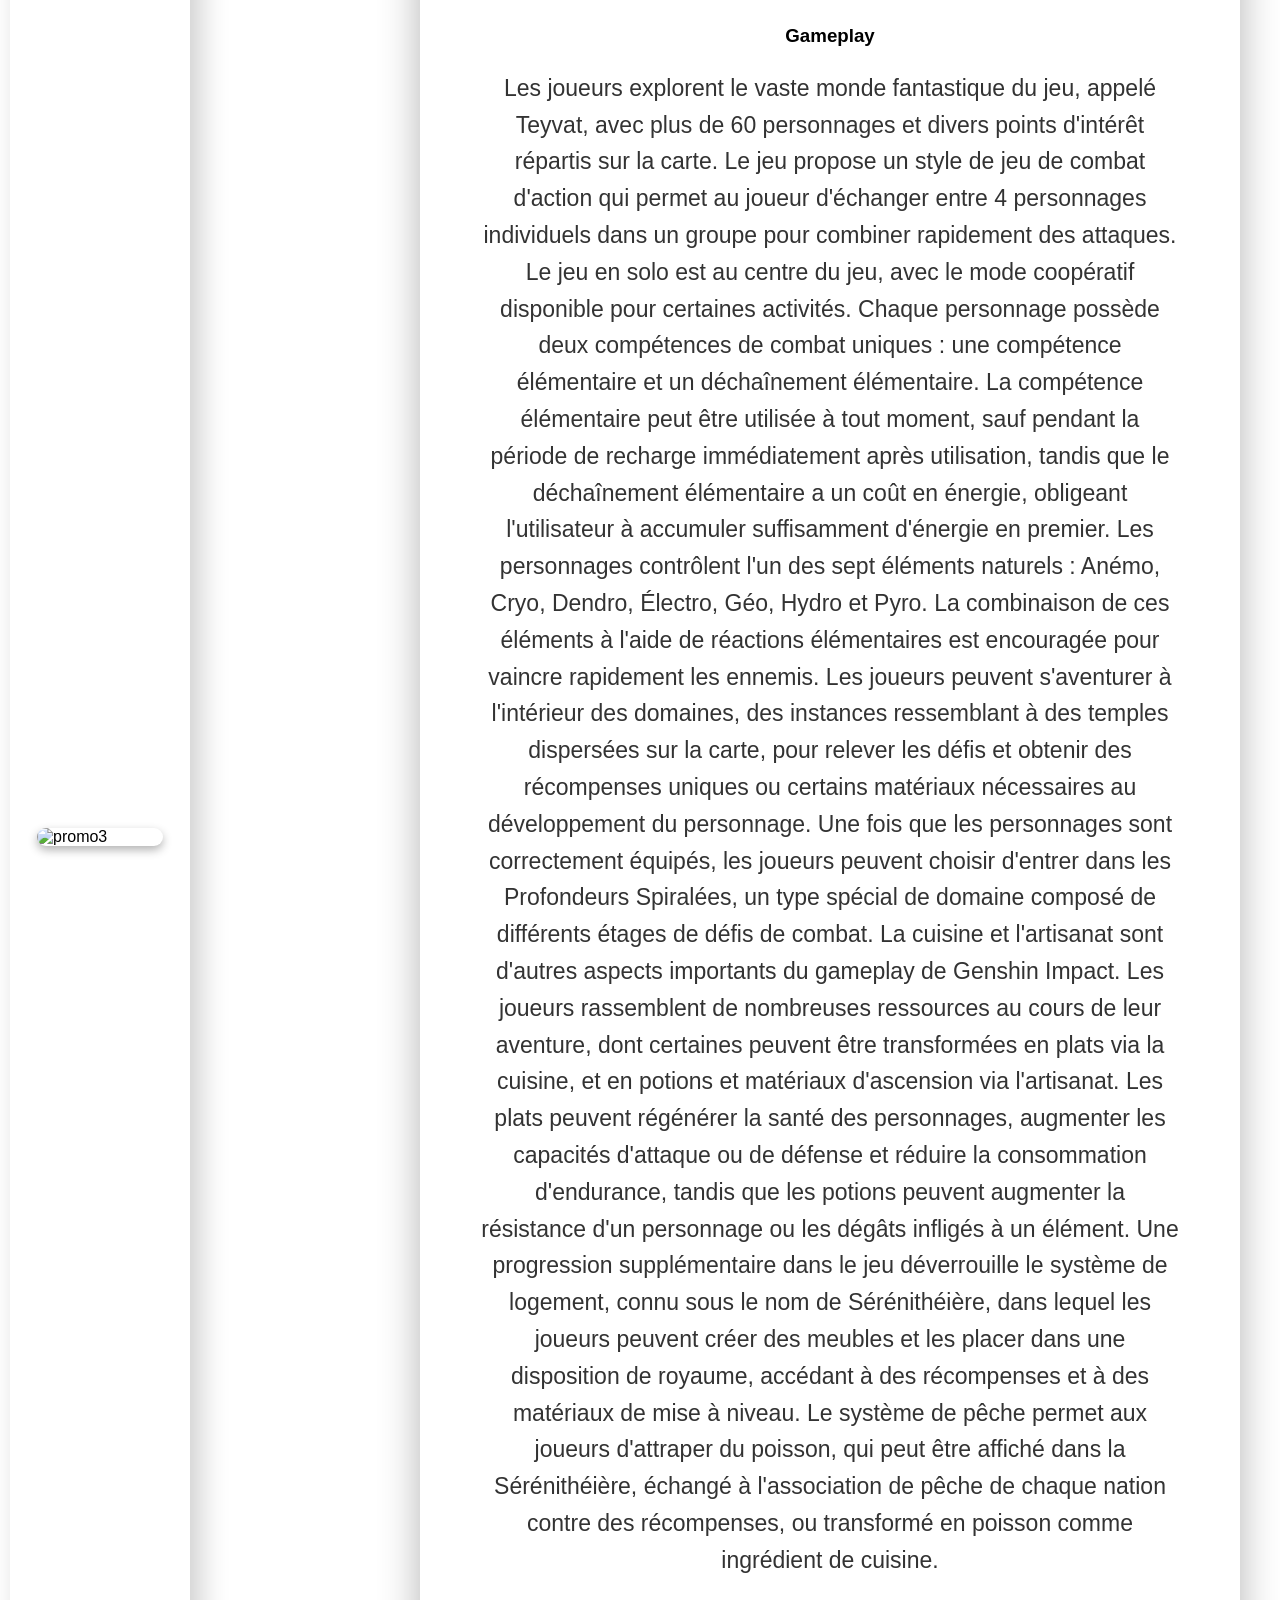
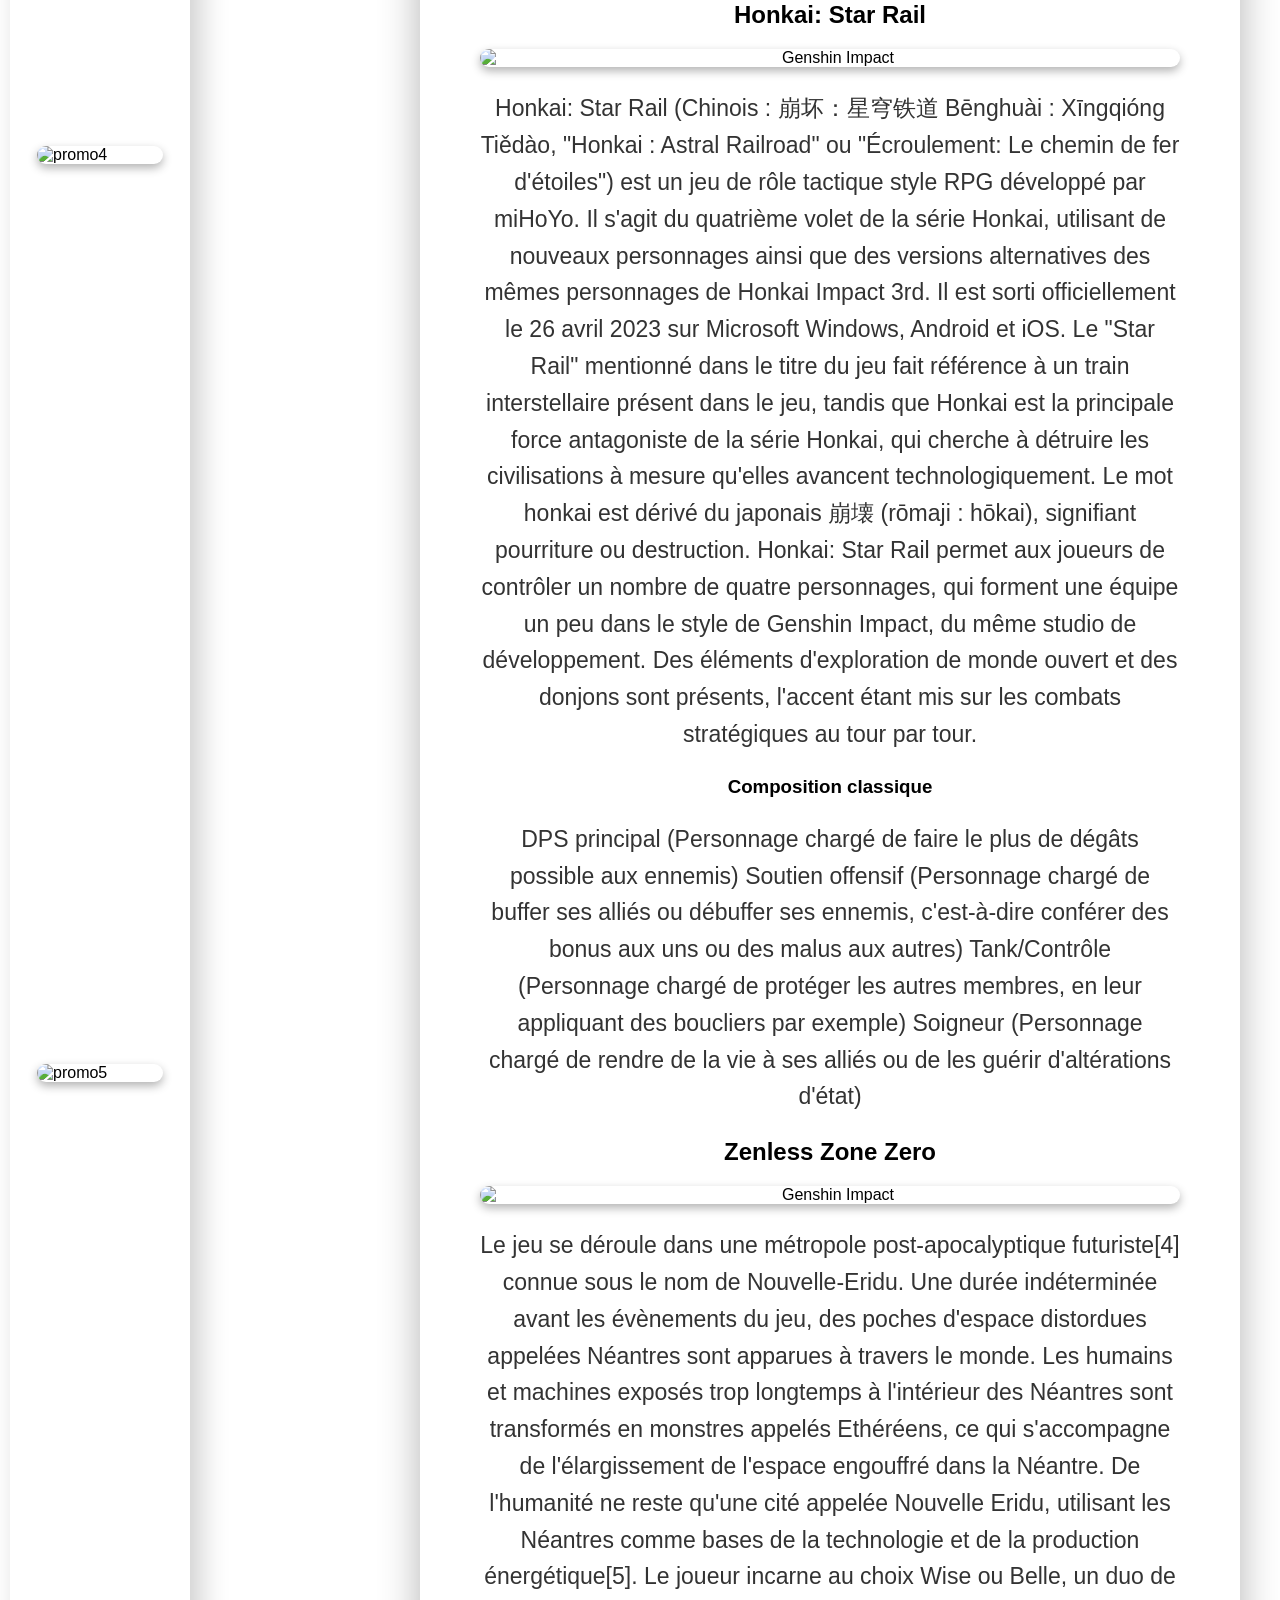
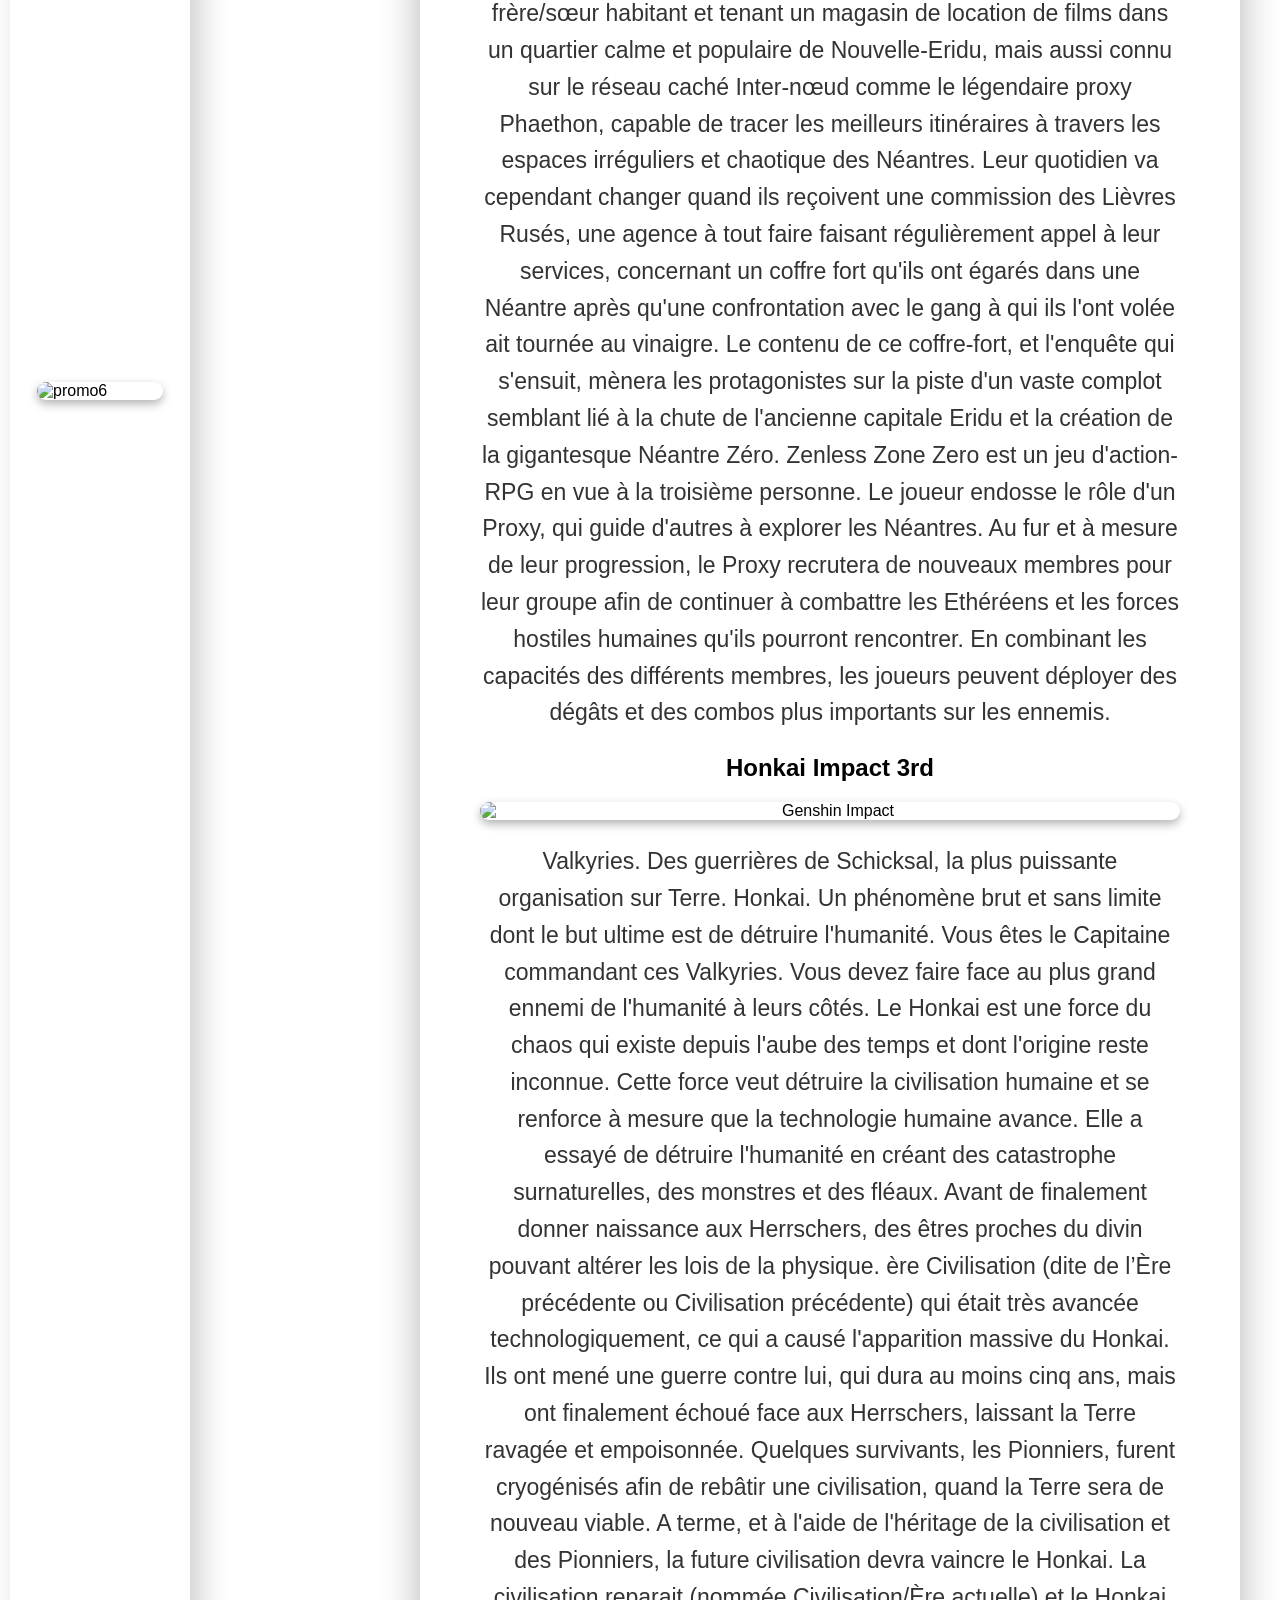
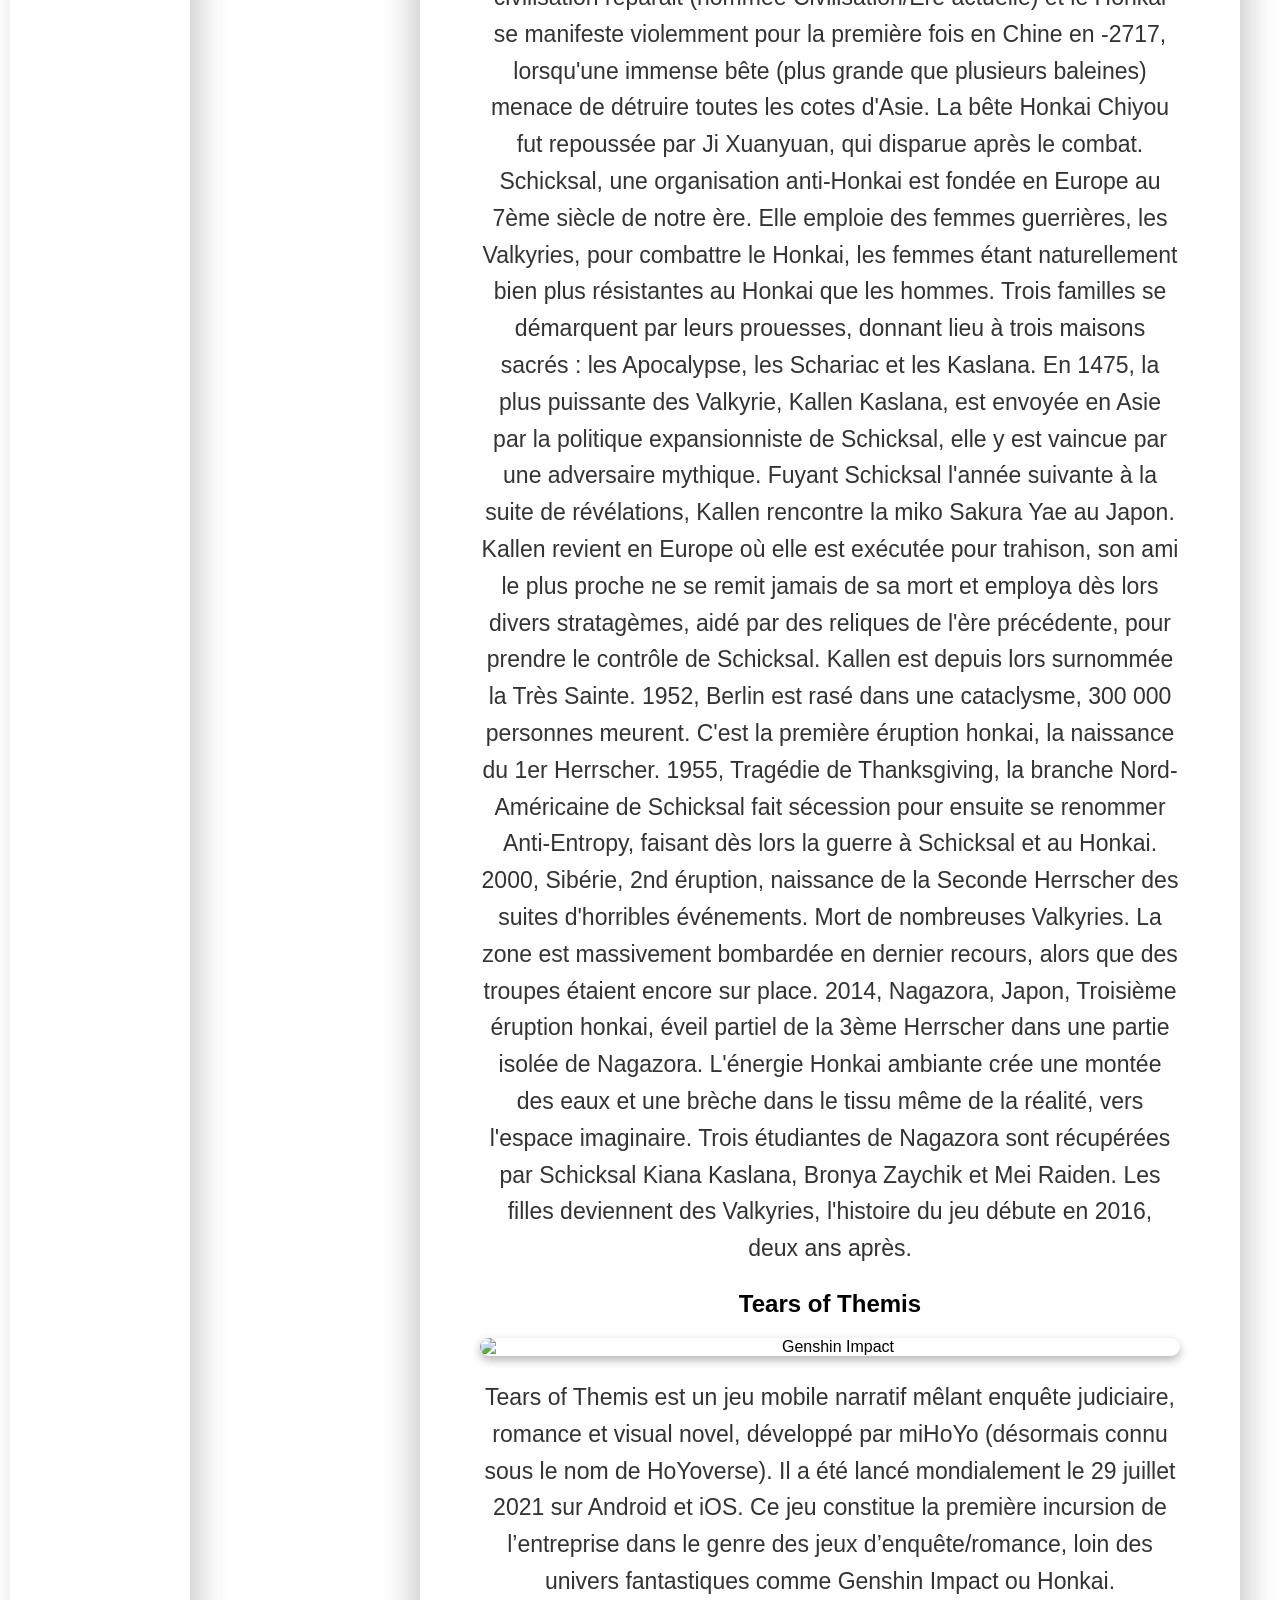
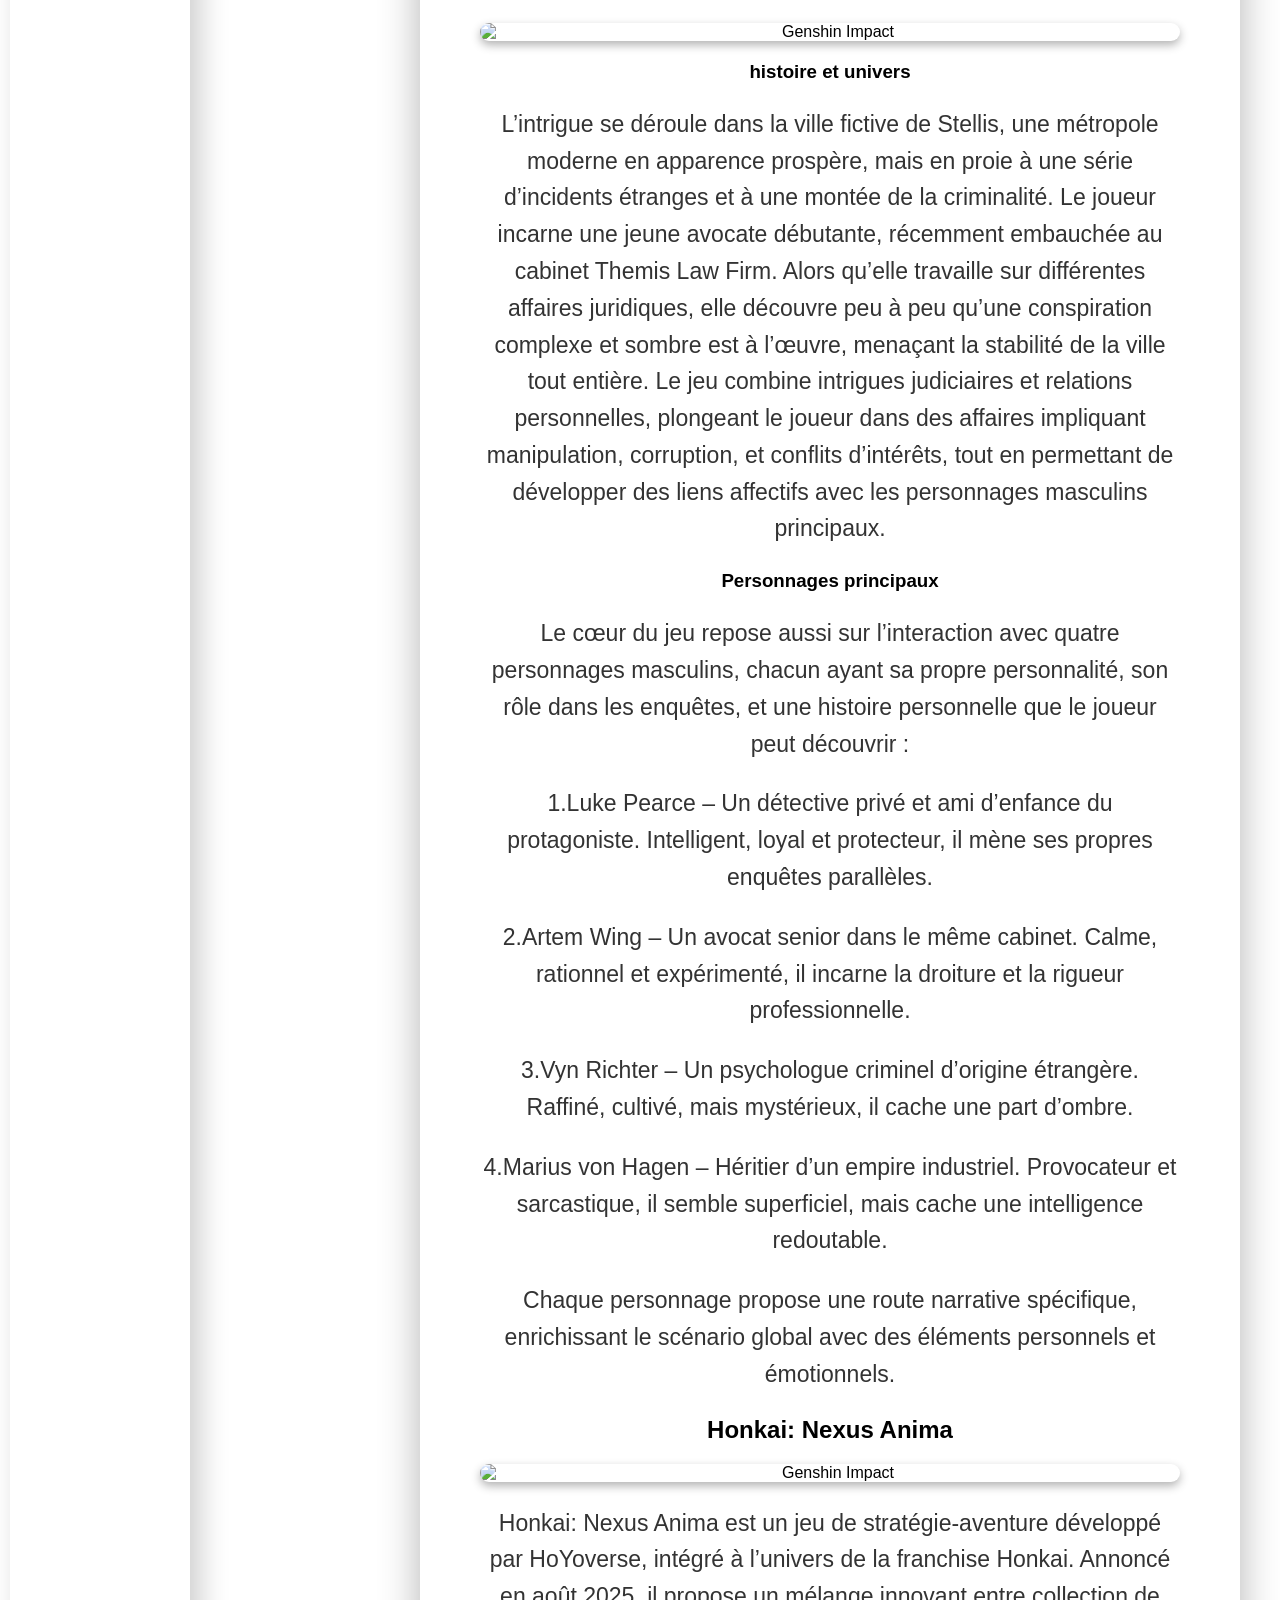
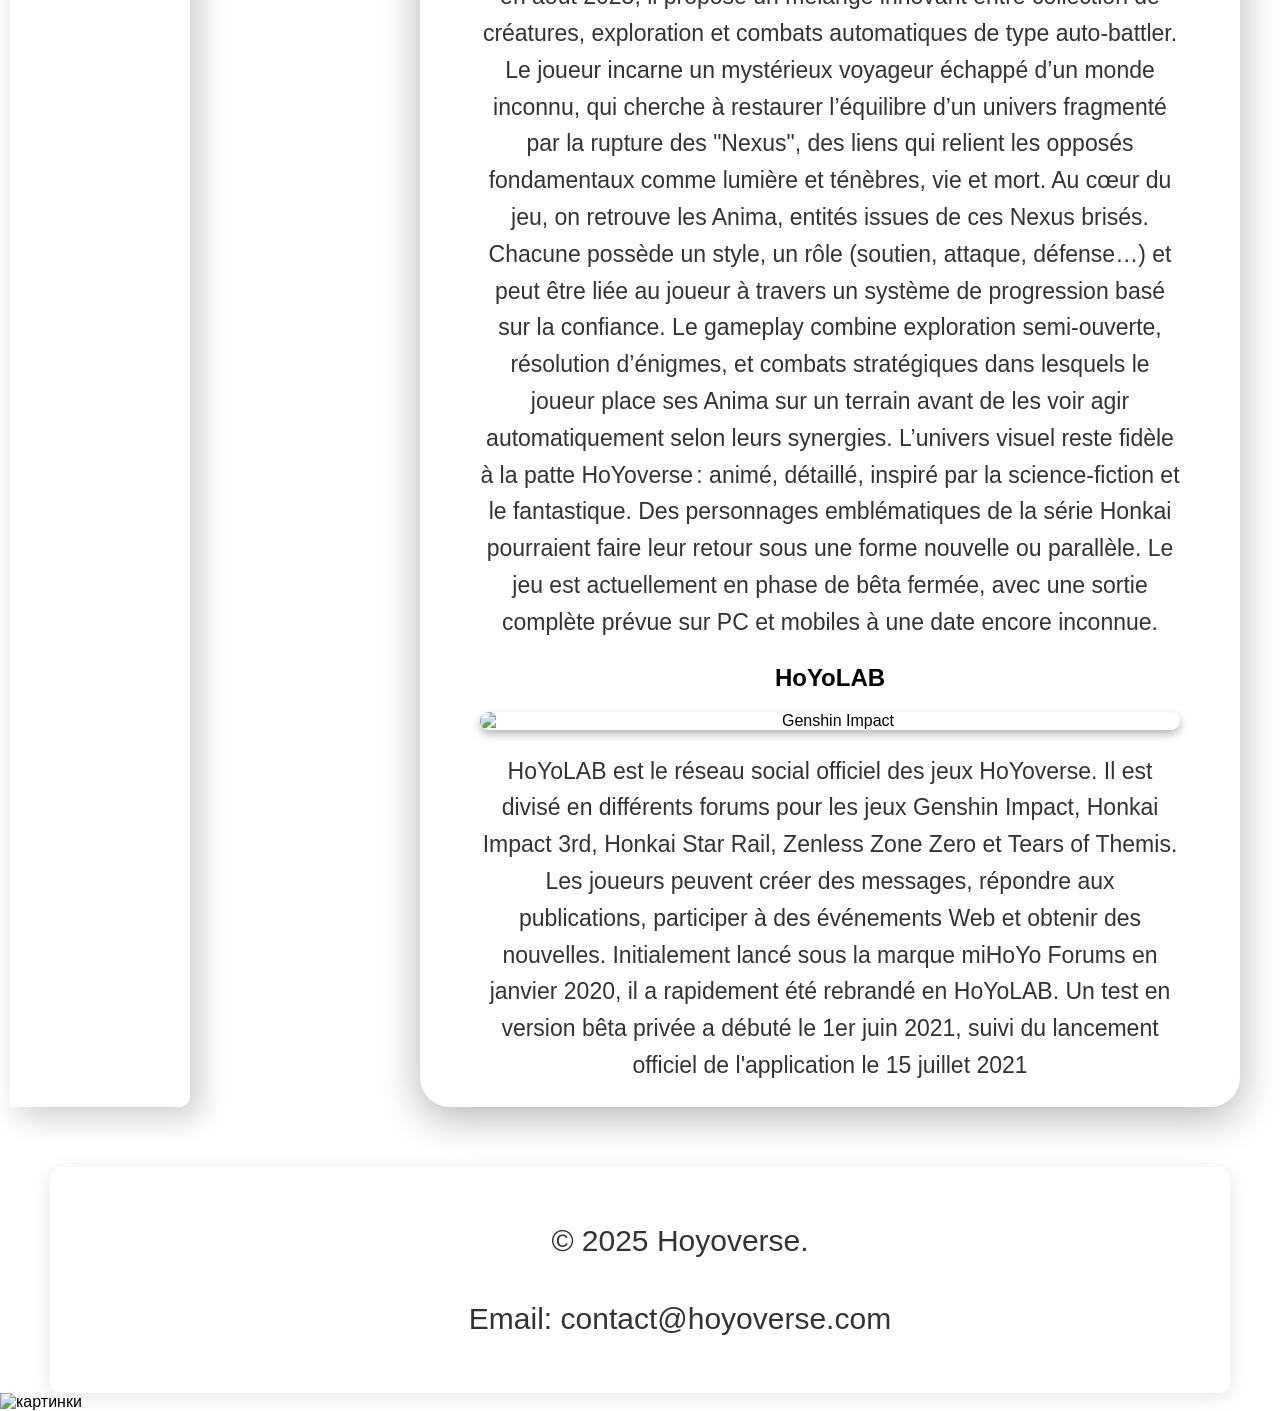
==== commit ab8bd959: "fix: адаптивность для мобильных устройств" ====
--- a/index.html
+++ b/index.html
@@ -1,6 +1,7 @@
 <!DOCTYPE html>
 <html lang="ru">
 <head>
+    <meta name="viewport" content="width=device-width, initial-scale=1.0">
     <meta charset="UTF-8">
     <meta name="viewport" content="width=device-width, initial-scale=1.0">
     <title>Hoyoverse</title>
--- a/style.css.css
+++ b/style.css.css
@@ -7,6 +7,16 @@
   background-color: rgba(255, 255, 255, 0.9);
   border-radius: 12px;
   box-shadow: 0 4px 20px rgba(0, 0, 0, 0.1);
+}
+
+.container {
+  width: 90%; /* адаптивная ширина */
+  margin: 0 auto; /* центрирование */
+}
+
+img {
+  max-width: 100%;
+  height: auto;
 }
 
 header {
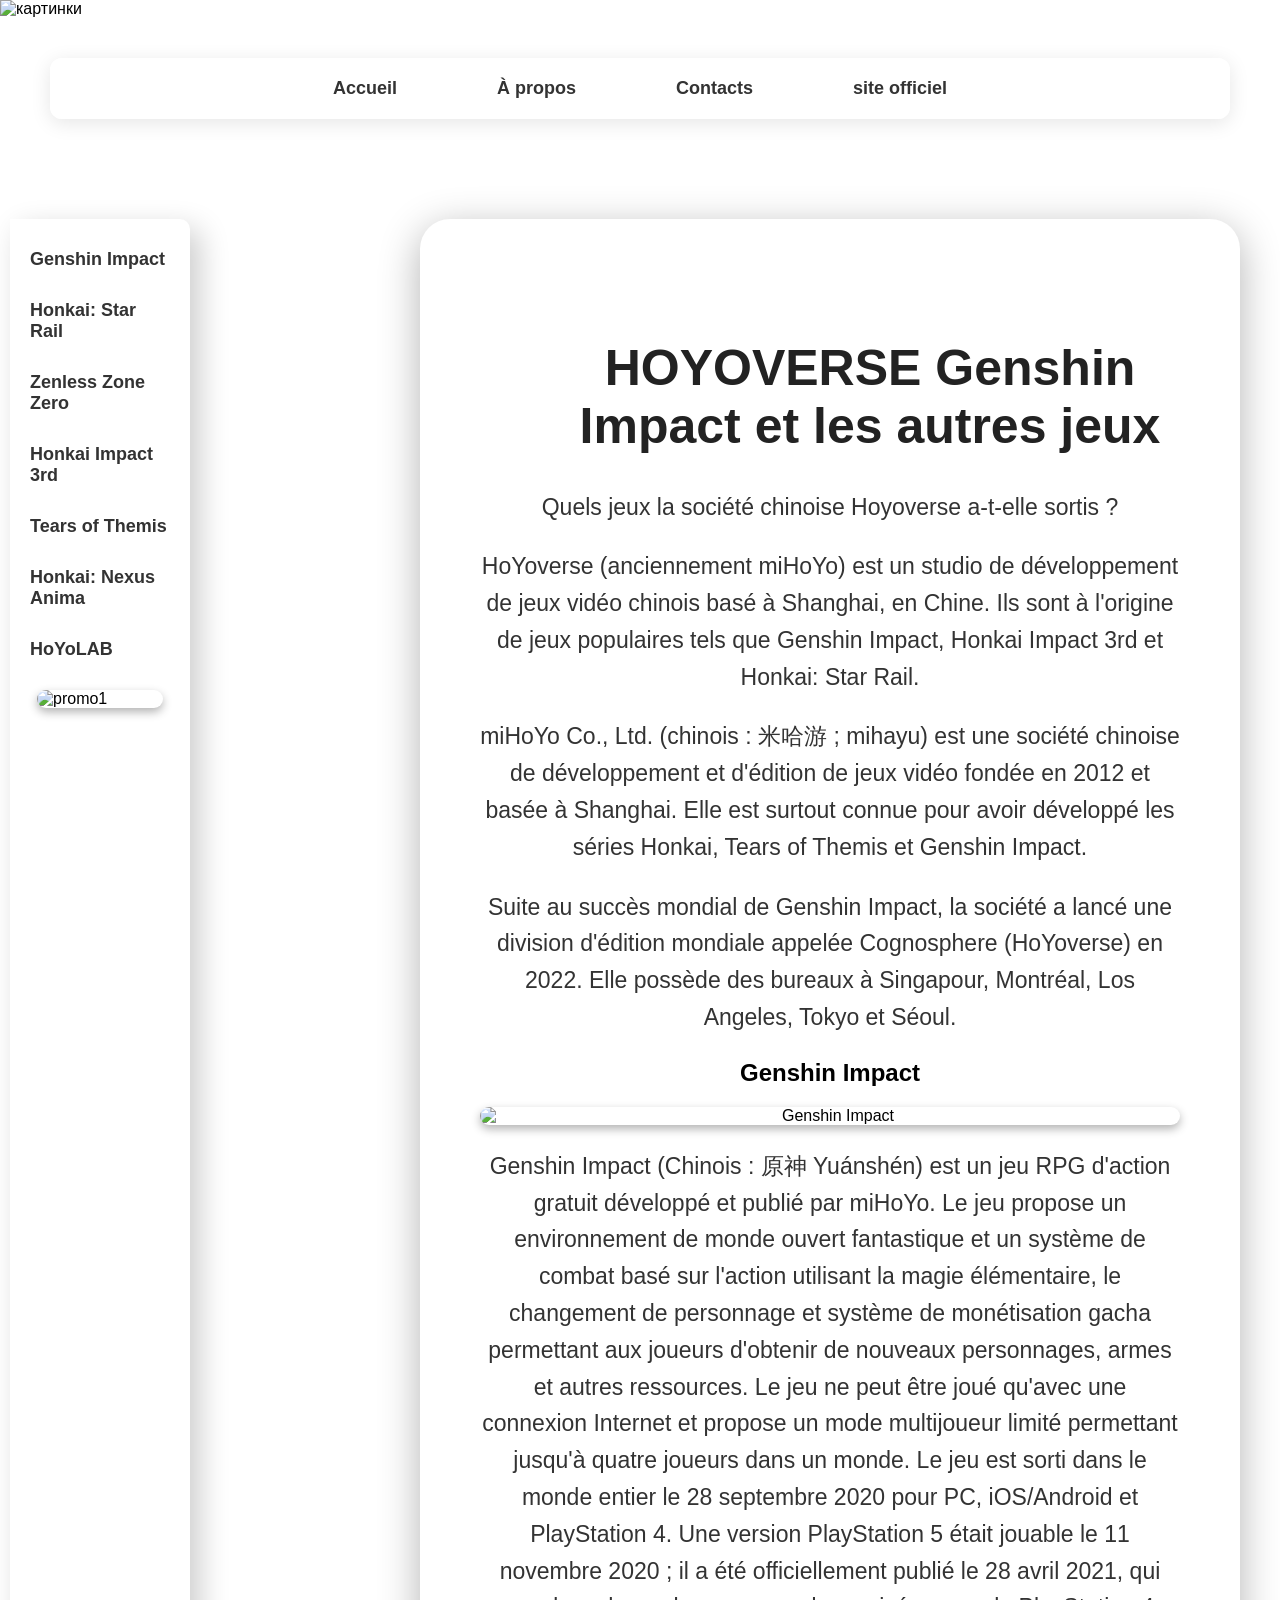
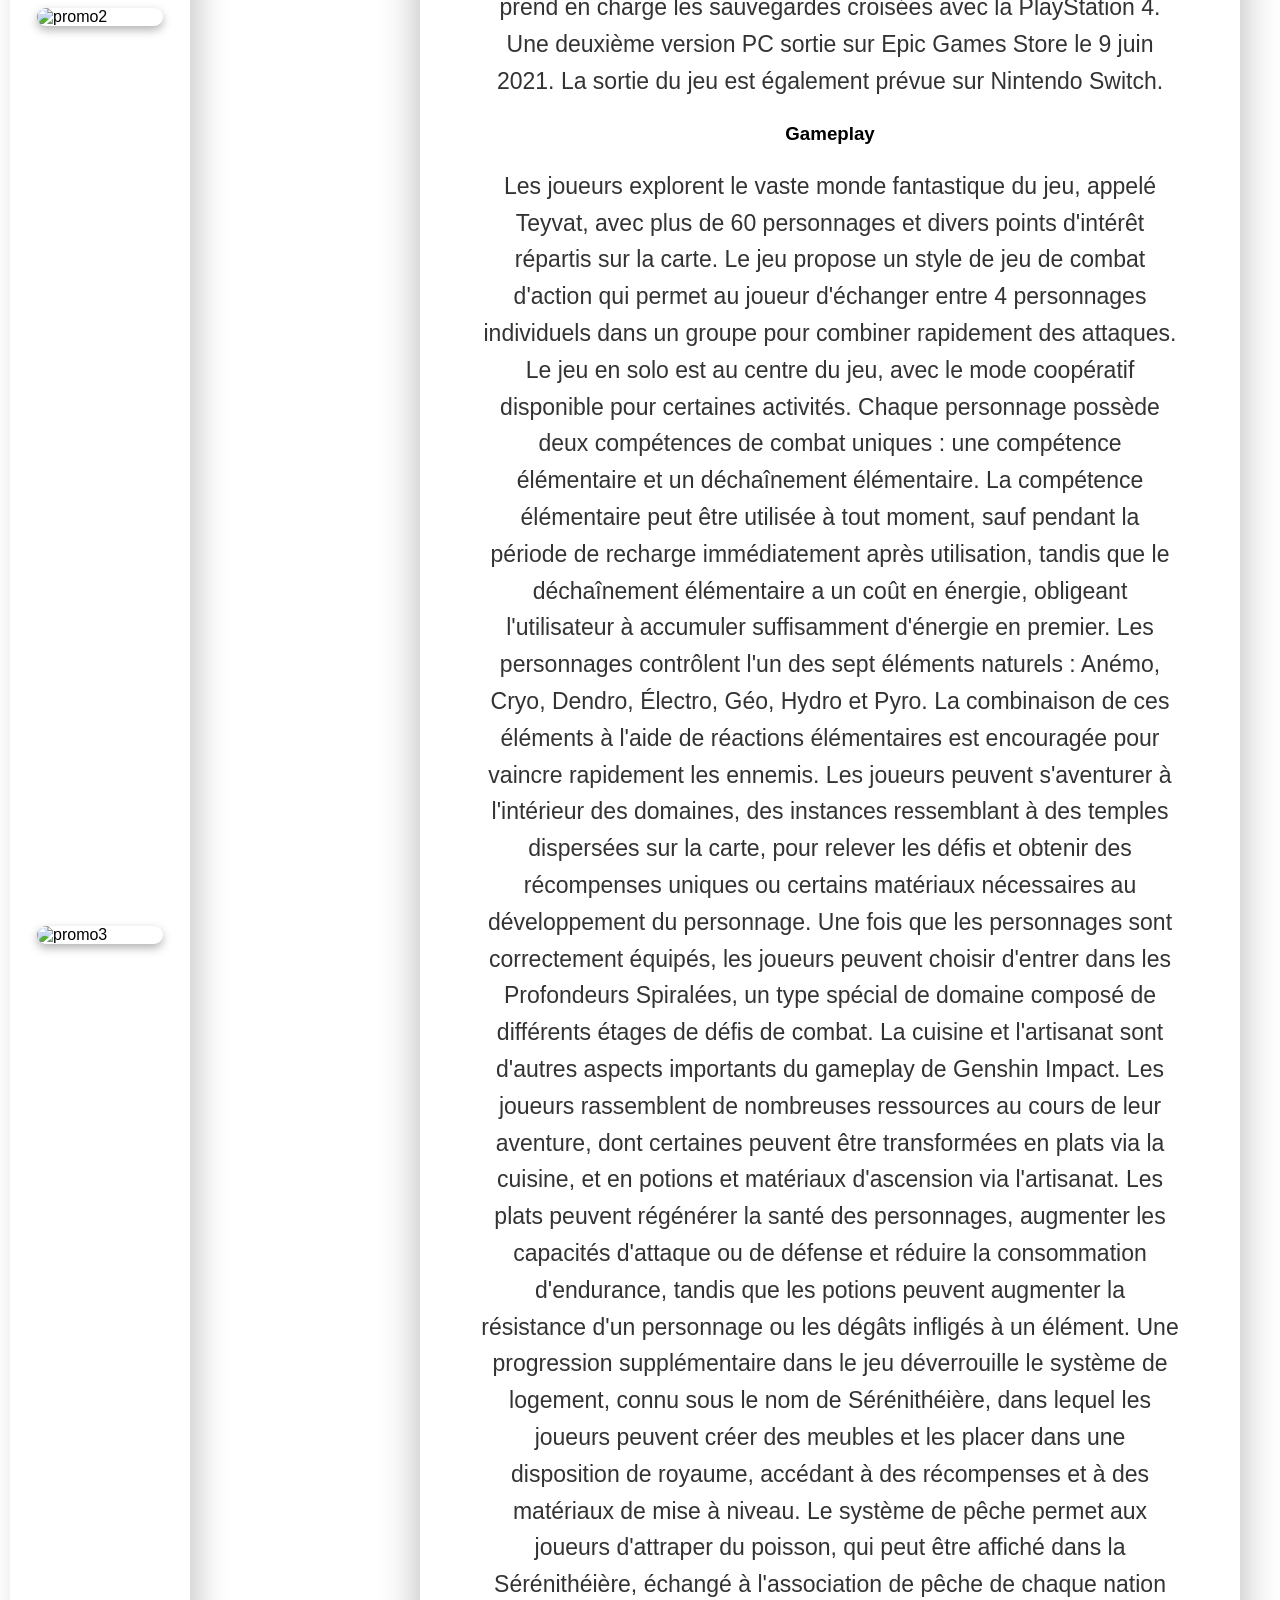
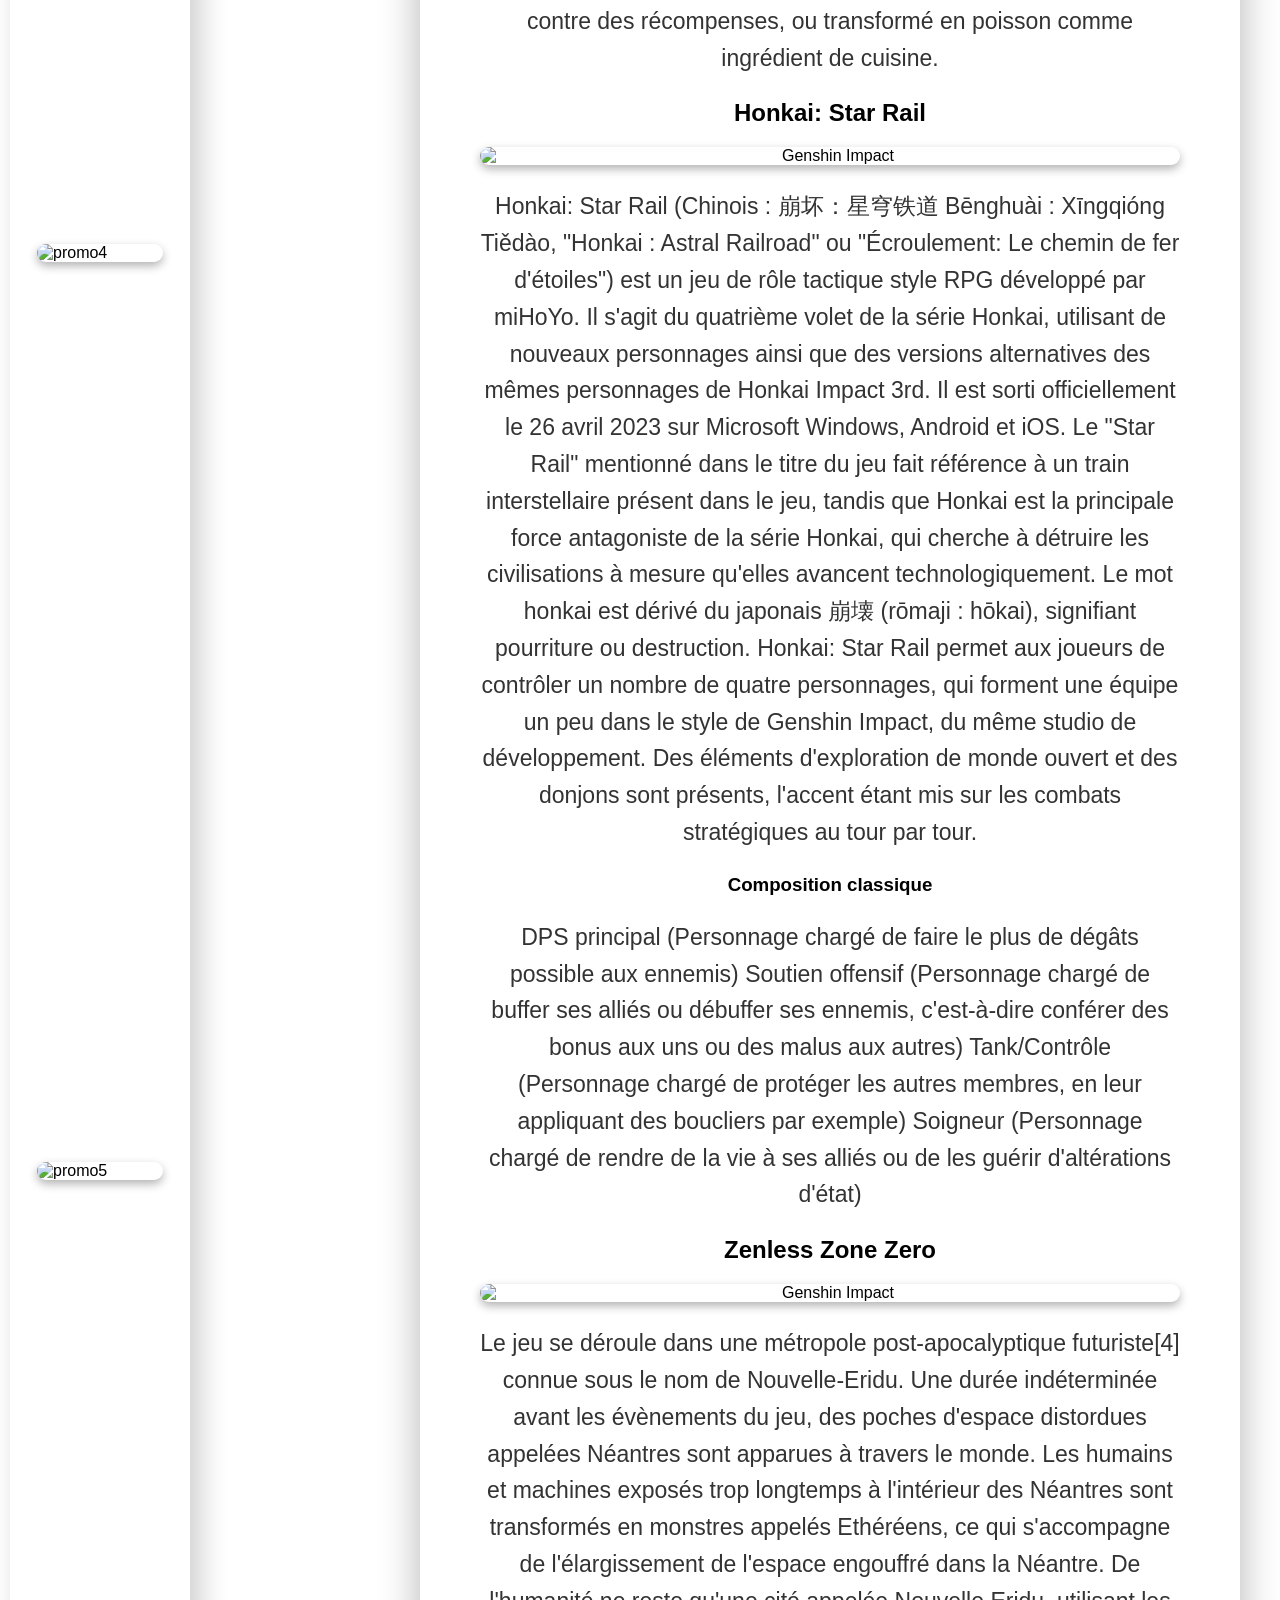
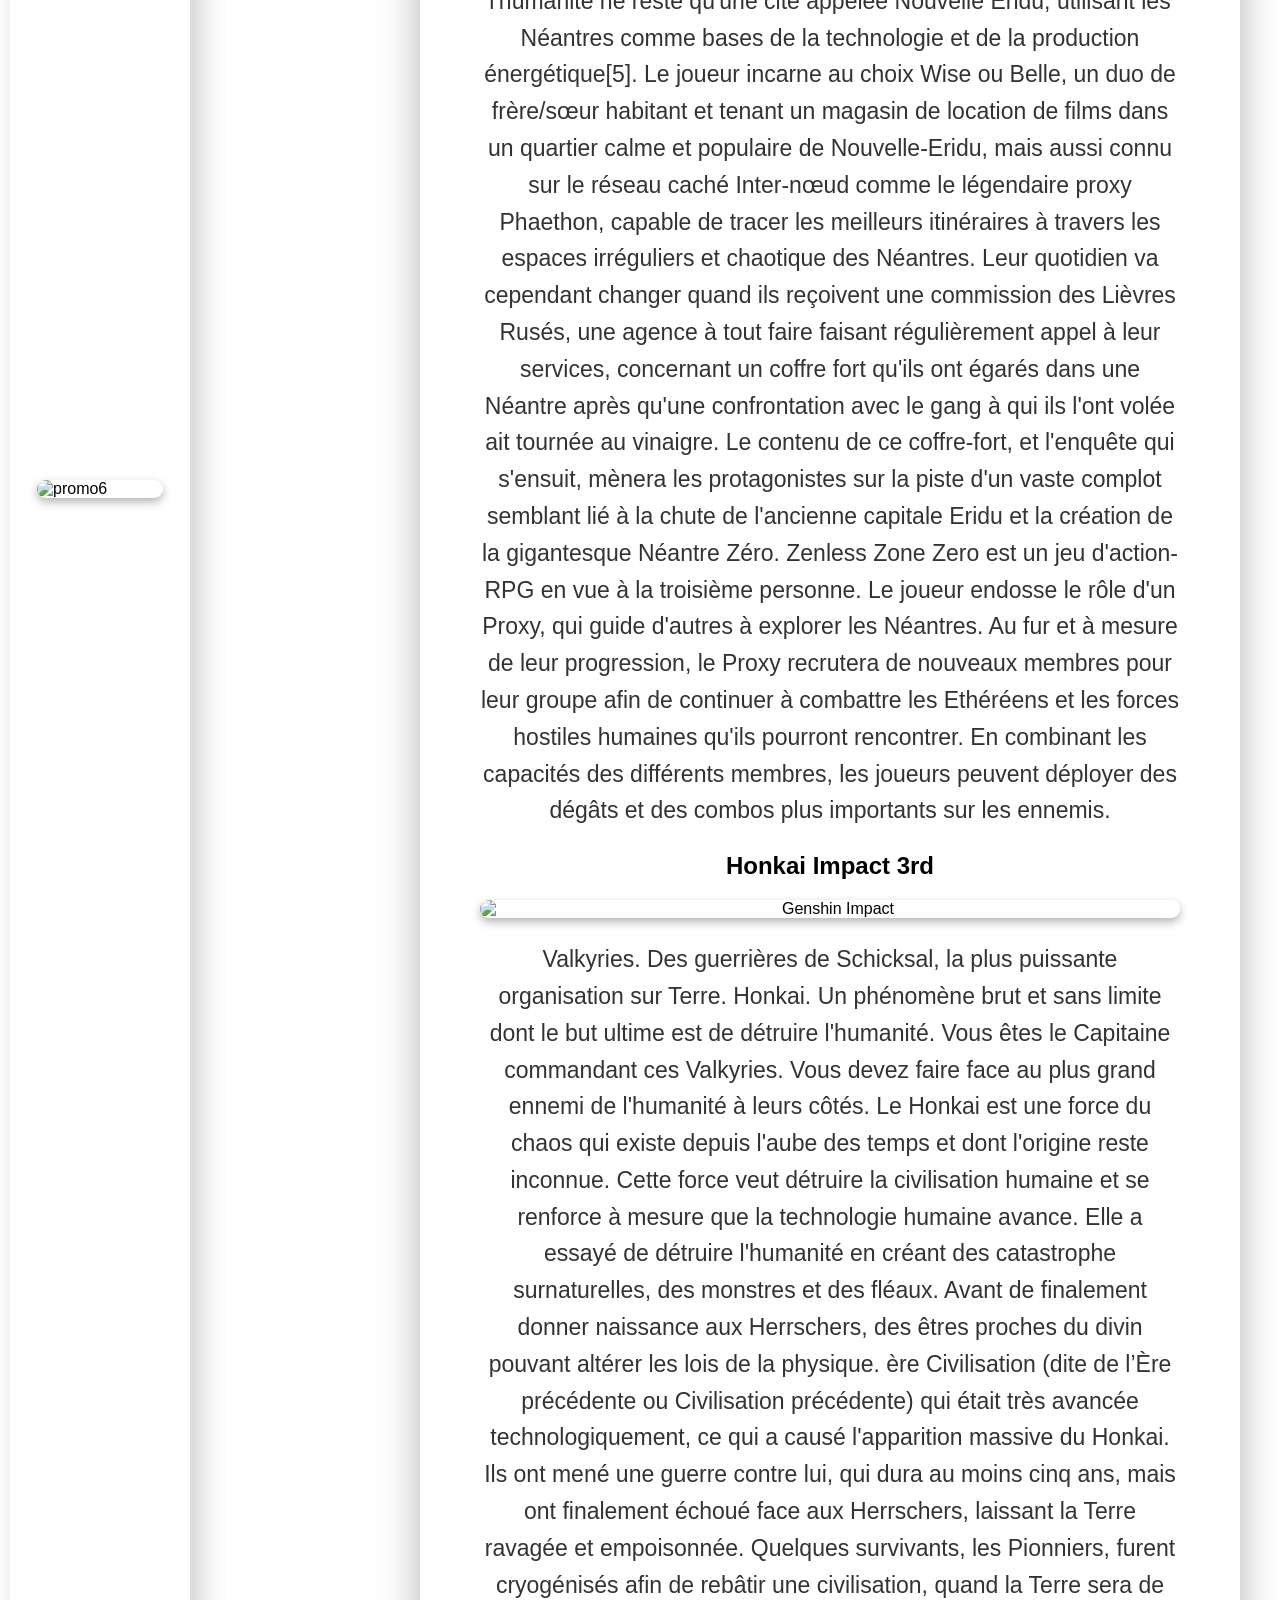
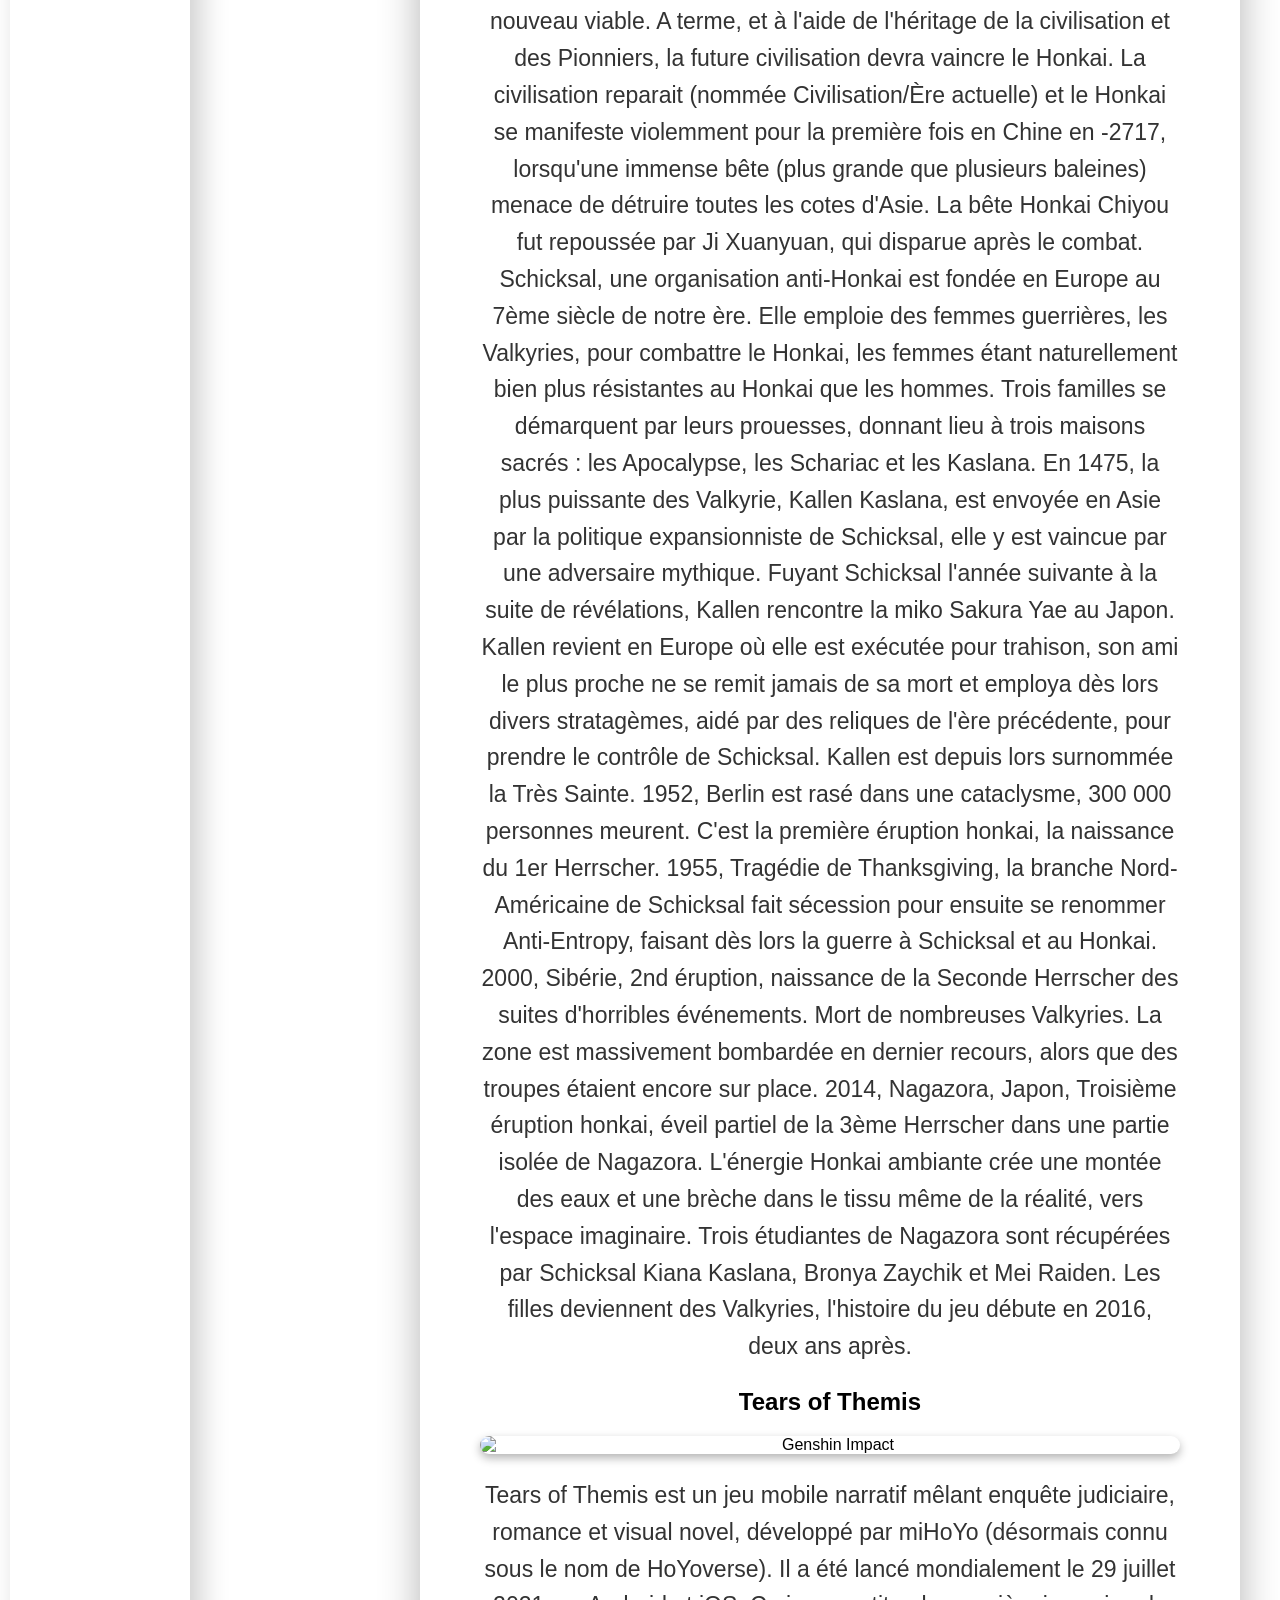
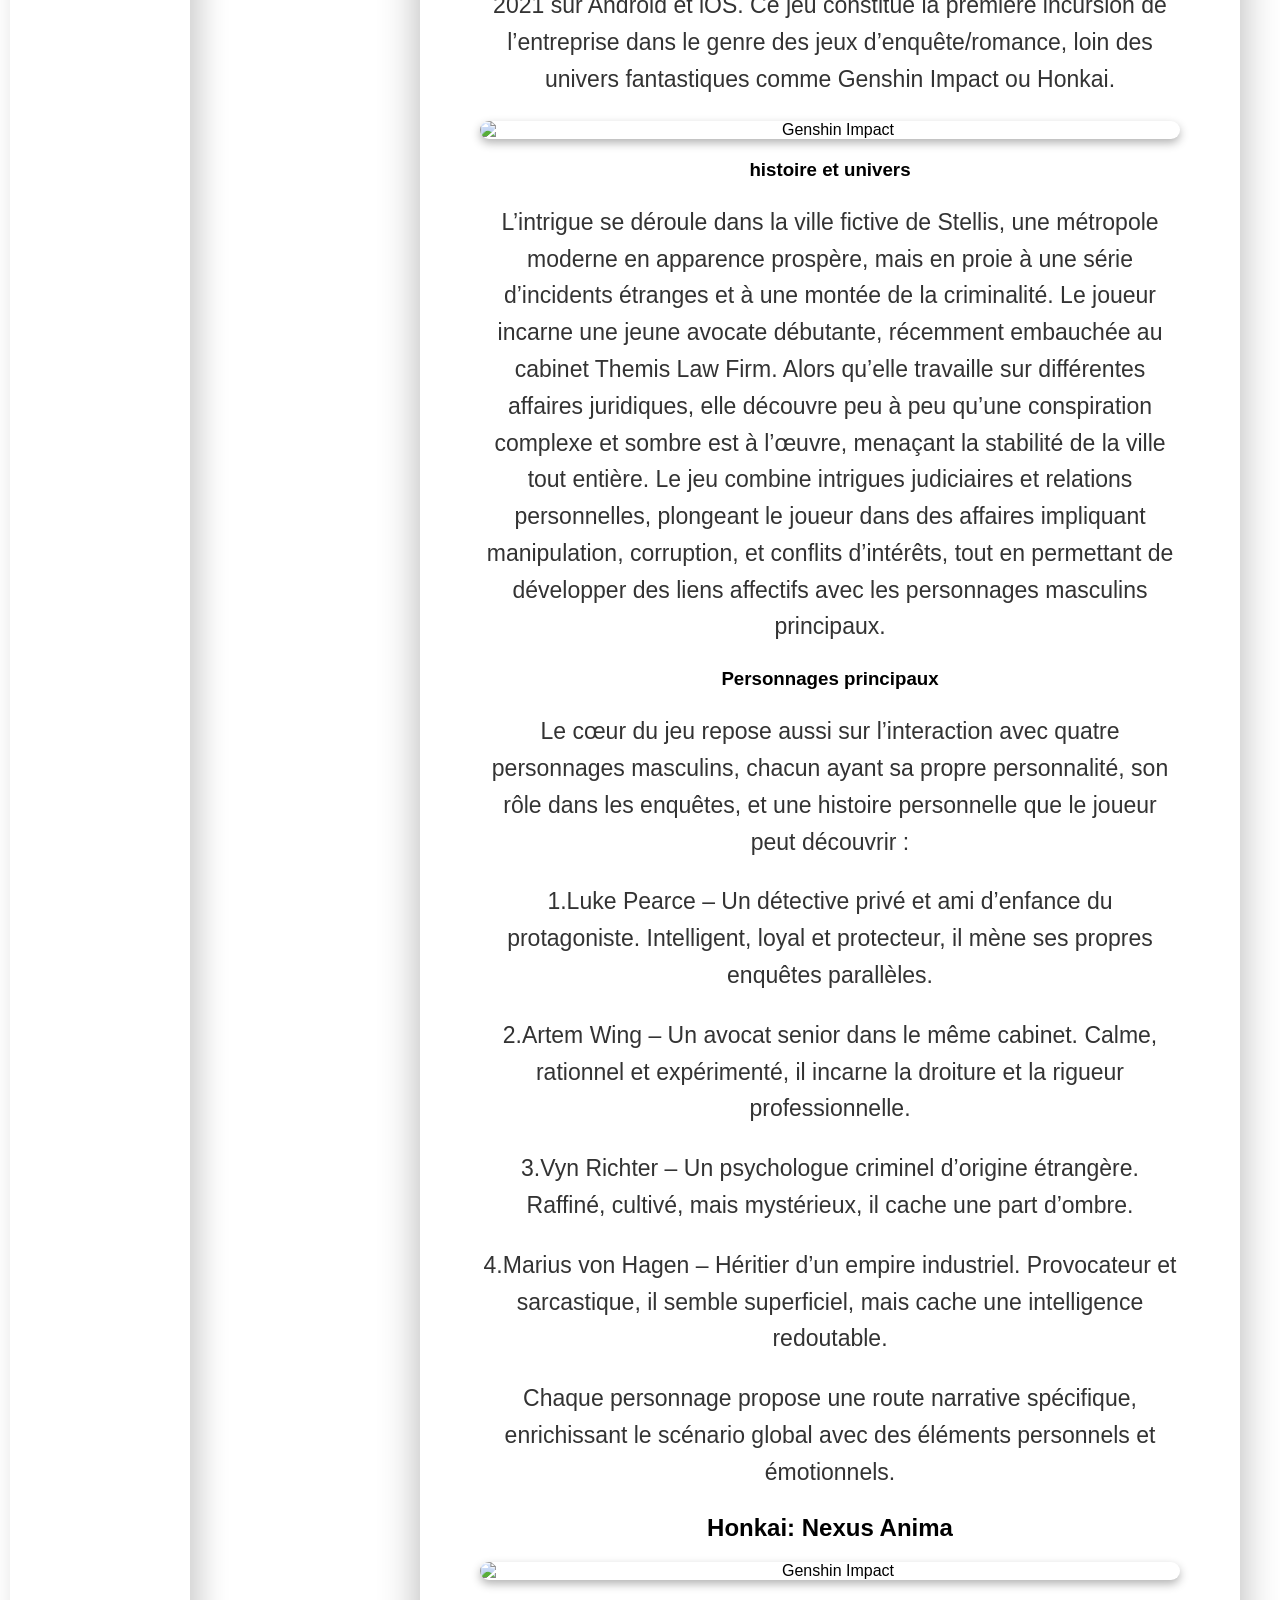
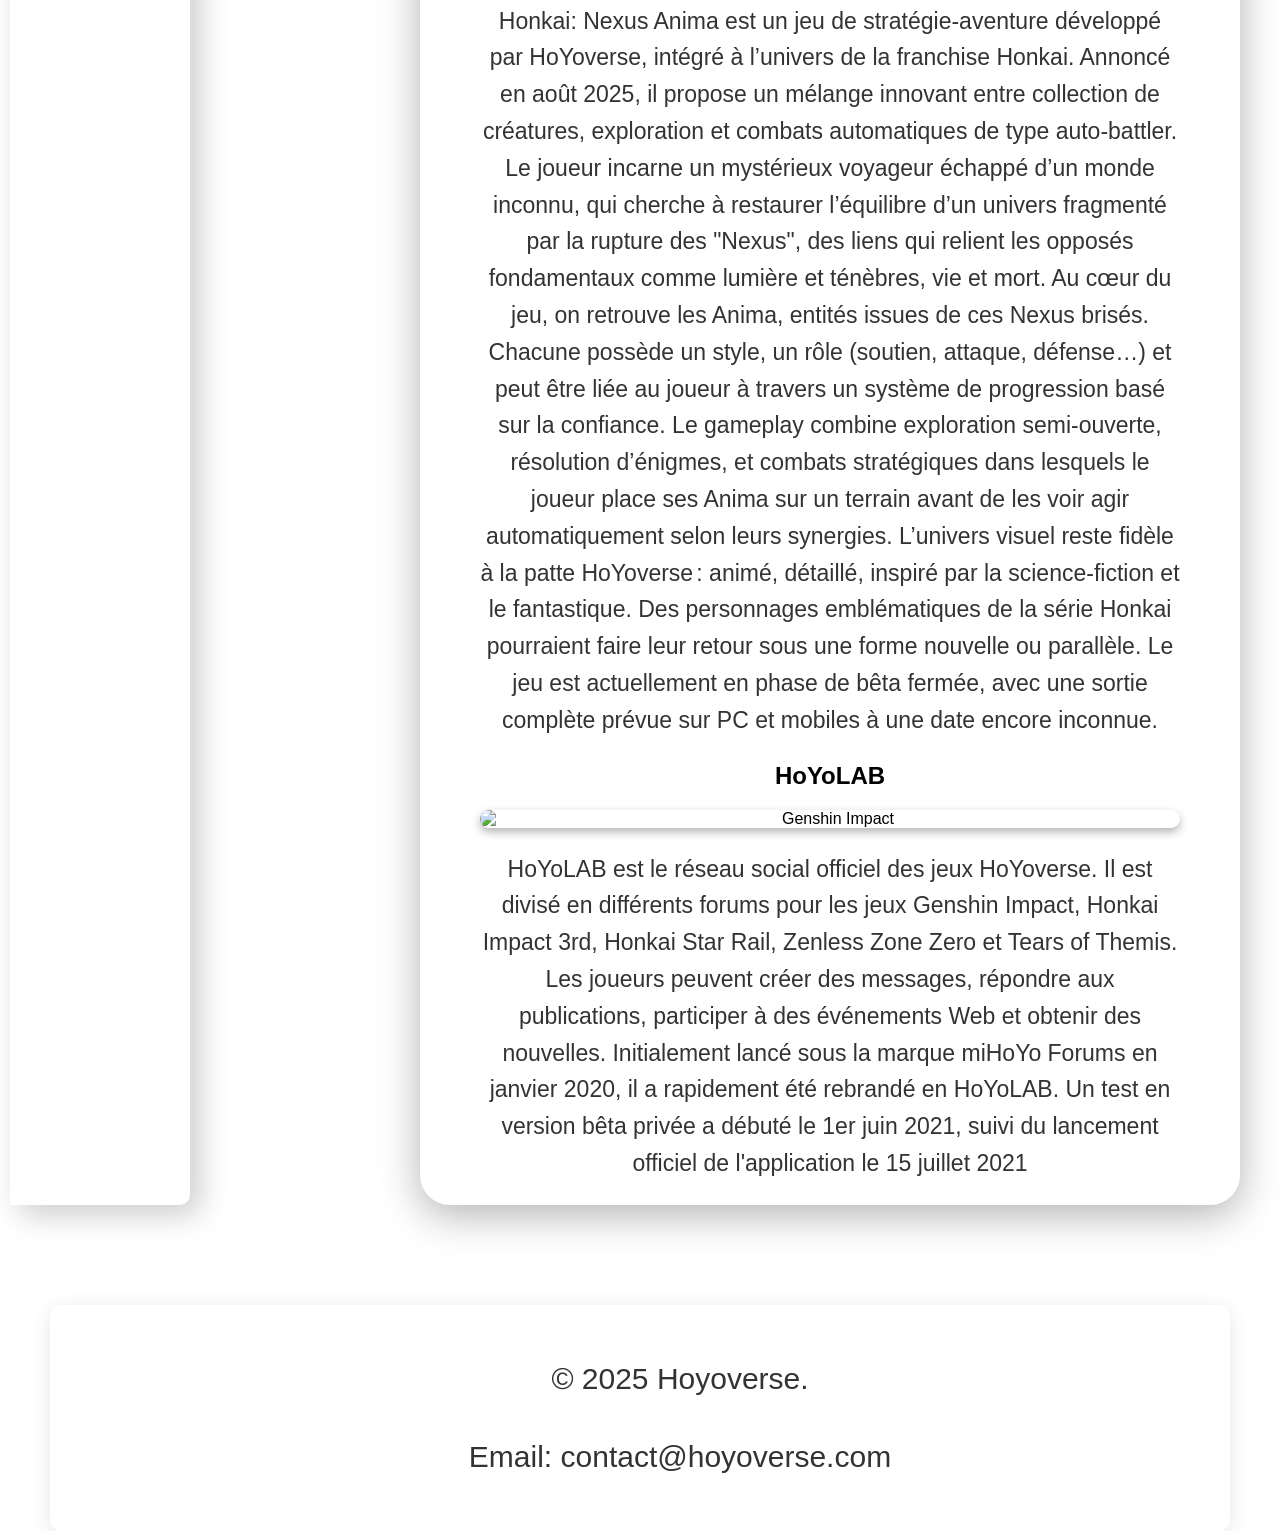
==== commit f0b0d5ff: "обнови файлы сайта" ====
--- a/index.html
+++ b/index.html
@@ -5,7 +5,8 @@
     <meta charset="UTF-8">
     <meta name="viewport" content="width=device-width, initial-scale=1.0">
     <title>Hoyoverse</title>
-    <link rel="stylesheet" href="style.css">
+<link rel="stylesheet" href="style.css">
+<img src="images" alt="картинки">
 </head>
 <body>
 
@@ -175,5 +176,3 @@
 </body>
 </html>
 
-<link rel="stylesheet" href="style.css.css">
-<img src="images" alt="картинки">
--- a/style.css
+++ b/style.css
@@ -0,0 +1,455 @@
+
+
+.container {
+  max-width: 1100px;
+  width: 90%;
+  margin: 40px auto;  
+  padding: 20px 40px;
+  background-color: rgba(255, 255, 255, 0.9);
+  border-radius: 12px;
+  box-shadow: 0 4px 20px rgba(0, 0, 0, 0.1);
+}
+
+
+img {
+  max-width: 100%;
+  height: auto;
+}
+
+@media (max-width: 600px) {
+  body {
+    font-size: 14px;
+  }
+  .container {
+    padding: 10px;
+  }
+}
+
+/* --- Планшеты --- */
+@media (max-width: 992px) {
+  .wrapper {
+    flex-direction: column;
+    align-items: center;
+    padding: 20px;
+  }
+
+  .sidebar {
+    width: 90%;
+    margin: 0 auto 30px;
+    border-radius: 10px;
+    box-shadow: none;
+  }
+
+  .paper {
+    width: 95%;
+    padding: 20px;
+  }
+
+  h1 {
+    font-size: 36px;
+    margin-left: 0;
+    text-align: center;
+  }
+
+  p {
+    font-size: 20px;
+    margin-left: 0;
+  }
+
+  .header-nav ul {
+    gap: 40px;
+  }
+
+  .sidebar-images {
+    gap: 100px;
+  }
+
+  .sidebar-images img {
+    width: 70%;
+  }
+}
+
+/* --- Телефоны --- */
+@media (max-width: 600px) {
+  body {
+    font-size: 14px;
+    background-attachment: scroll;
+  }
+
+  header {
+    padding: 10px;
+  }
+
+  .header-nav ul {
+    flex-direction: column;
+    gap: 15px;
+    align-items: center;
+  }
+
+  .container {
+    padding: 10px;
+  }
+
+  .wrapper {
+    flex-direction: column;
+    padding: 10px;
+  }
+
+  .sidebar {
+    width: 100%;
+    margin: 0;
+    box-shadow: none;
+    padding: 15px;
+  }
+
+  .paper {
+    width: 100%;
+    padding: 15px;
+  }
+
+  h1 {
+    font-size: 28px;
+    margin: 20px 0;
+    text-align: center;
+  }
+
+  h2 {
+    font-size: 22px;
+  }
+
+  h3 {
+    font-size: 18px;
+  }
+
+  p {
+    font-size: 16px;
+    line-height: 1.5;
+    margin: 0 0 15px 0;
+  }
+
+  .game-image {
+    width: 100%;
+    border-radius: 8px;
+  }
+
+  .sidebar-images {
+    gap: 60px;
+  }
+
+  .sidebar-images img {
+    width: 90%;
+  }
+
+  footer {
+    font-size: 14px;
+  }
+}
+
+/* --- Очень маленькие экраны --- */
+@media (max-width: 400px) {
+  h1 {
+    font-size: 24px;
+  }
+
+  p {
+    font-size: 14px;
+  }
+
+  .header-nav a {
+    font-size: 16px;
+  }
+}
+
+
+header {
+  padding: 0;
+  background: none;
+  box-shadow: none;
+}
+
+.header-nav {
+  display: flex;
+  justify-content: center;
+}
+
+.header-nav ul {
+  list-style: none;
+  margin: 0;
+  padding: 0;
+  display: flex;
+  gap: 100px;
+}
+
+.header-nav a {
+  text-decoration: none;
+  color: #333;
+  font-weight: bold;
+  font-size: 18px;
+  transition: color 0.3s;
+}
+
+.header-nav a:hover {
+  color: #0077cc;
+}
+
+footer {
+  text-align: center;
+  font-size: 16px;
+  color: #555;
+}
+
+
+
+body {
+  margin: 0;
+  height: 100vh;
+  background-image: url('https://www.enduins.com/wp-content/uploads/2025/03/hoyoverse-1-scaled.jpg');
+  background-size: cover;
+  background-position: center;
+  background-attachment: fixed;
+  font-family: Arial, sans-serif;
+  background-repeat: no-repeat;
+}
+
+.wrapper {
+  display: flex;
+  justify-content: flex-start;
+  gap: 30px;
+  padding: 60px 40px;
+}
+
+h1 {
+  margin-left: 80px;
+  margin-top: 120px;
+  font-size: 50px;
+  color: #222;
+}
+
+h2[id]::before {
+  content: "";
+  display: block;
+  height: 80px;
+  margin-top: -80px;
+  visibility: hidden;
+}
+
+h3[id]::before {
+  content: "";
+  display: block;
+  height: 80px;
+  margin-top: -80px;
+  visibility: hidden;
+}
+
+p {
+  margin-left: 80px;
+  font-size: 30px;
+  line-height: 1.6;
+  color: #333;
+}
+
+.sidebar {
+  background: white;
+  border-radius: 0 10px 10px 0;
+  padding: 30px 20px;
+  width: 180px;
+  box-shadow: 10px 10px 30px rgba(0, 0, 0, 0.2);
+  margin-left: -30px;
+  margin-right: 200px;
+}
+
+.sidebar ul {
+  list-style: none;
+  padding: 0;
+  margin: 0;
+}
+
+.sidebar li {
+  margin-bottom: 30px;
+}
+
+.sidebar a {
+  text-decoration: none;
+  color: #333;
+  font-weight: bold;
+  font-size: 18px;
+  transition: color 0.3s;
+}
+
+.sidebar a:hover {
+  color: #0077cc;
+}
+
+.sidebar-images {
+  margin-top: 20px;
+  display: flex;
+  flex-direction: column;
+  align-items: center;
+  gap: 900px; /* расстояние между картинками */
+}
+
+.sidebar-images img {
+  width: 90%;          /* чтобы не выходили за рамки сайдбара */
+  border-radius: 10px; /* скруглённые углы */
+  box-shadow: 0 4px 10px rgba(0,0,0,0.3);
+  transition: transform 0.3s;
+}
+
+.sidebar-images img:hover {
+  transform: scale(1.05); /* эффект при наведении */
+}
+
+
+
+.paper {
+  background: white;
+  width: 80%;
+  max-width: 700px;
+  border-radius: 30px;
+  box-shadow: 0 10px 40px rgba(0, 0, 0, 0.3);
+  padding: 0px 60px;
+  text-align: center;
+  margin: 0px;
+}
+
+.paper p {
+  font-size: 23px;
+  margin-left: 0;
+}
+
+.game-image {
+  display: block;
+  max-width: 100%;
+  height: auto;
+  margin: 20px auto;
+  border-radius: 10px;
+  box-shadow: 0 4px 10px rgba(0,0,0,0.3);
+}
+
+html {
+  scroll-behavior: smooth;
+}
+
+/* --- Планшеты --- */
+@media (max-width: 992px) {
+  .wrapper {
+    flex-direction: column;
+    align-items: center;
+    padding: 20px;
+  }
+
+  .sidebar {
+    width: 90%;
+    margin: 0 auto 30px;
+    border-radius: 10px;
+    box-shadow: none;
+  }
+
+  .paper {
+    width: 95%;
+    padding: 20px;
+  }
+
+  h1 {
+    font-size: 36px;
+    margin-left: 0;
+    text-align: center;
+  }
+
+  p {
+    font-size: 20px;
+    margin-left: 0;
+  }
+
+  .header-nav ul {
+    gap: 40px;
+  }
+
+  .sidebar-images {
+    gap: 100px;
+  }
+
+  .sidebar-images img {
+    width: 70%;
+  }
+}
+
+/* --- Телефоны --- */
+@media (max-width: 600px) {
+  body {
+    font-size: 14px;
+    background-attachment: scroll;
+  }
+
+  header {
+    padding: 10px;
+  }
+
+  .header-nav ul {
+    flex-direction: column;
+    gap: 15px;
+    align-items: center;
+  }
+
+  .container {
+    padding: 10px;
+  }
+
+  .wrapper {
+    flex-direction: column;
+    padding: 10px;
+  }
+
+  .sidebar {
+    width: 100%;
+    margin: 0;
+    box-shadow: none;
+    padding: 15px;
+  }
+
+  .paper {
+    width: 100%;
+    padding: 15px;
+  }
+
+  h1 {
+    font-size: 28px;
+    margin: 20px 0;
+    text-align: center;
+  }
+
+  h2 {
+    font-size: 22px;
+  }
+
+  h3 {
+    font-size: 18px;
+  }
+
+  p {
+    font-size: 16px;
+    line-height: 1.5;
+    margin: 0 0 15px 0;
+  }
+
+  .game-image {
+    width: 100%;
+    border-radius: 8px;
+  }
+
+  .sidebar-images {
+    gap: 60px;
+  }
+
+  .sidebar-images img {
+    width: 90%;
+  }
+
+  footer {
+    font-size: 14px;
+  }
+}
+
+
+
+
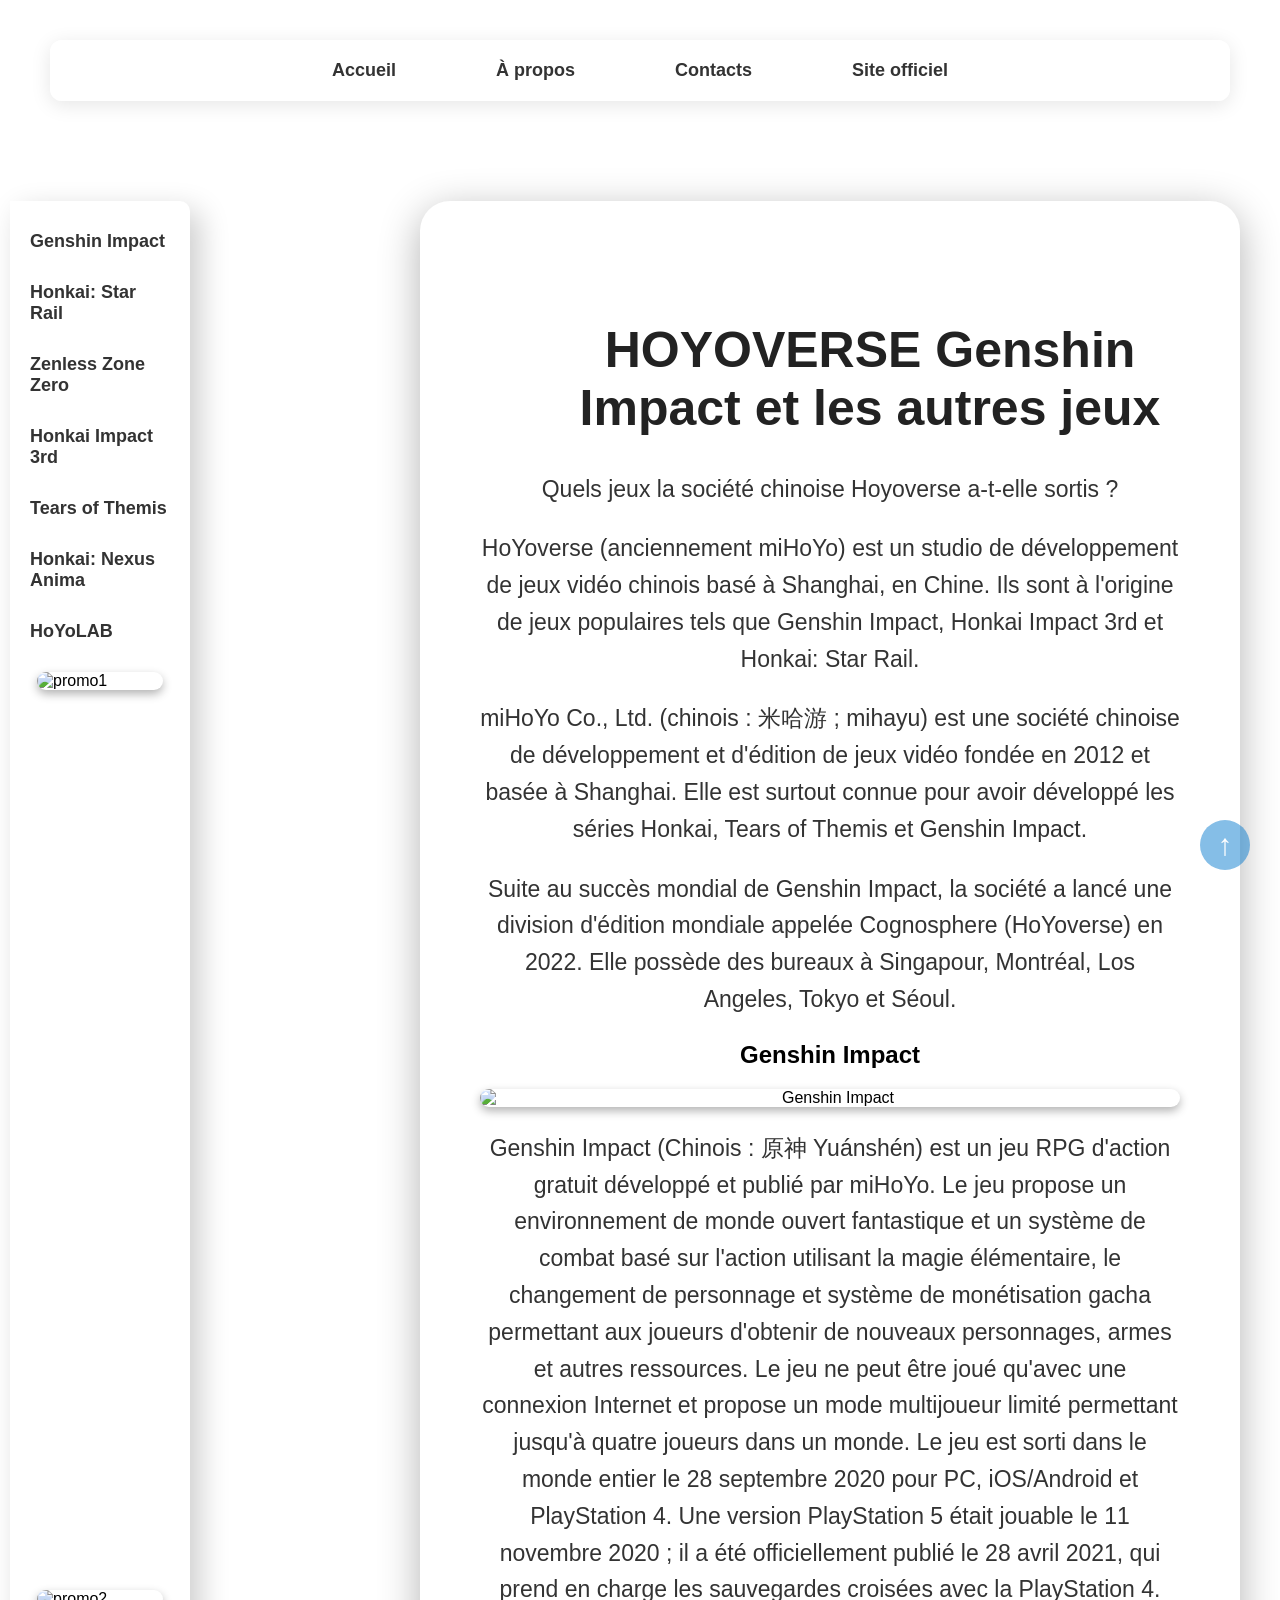
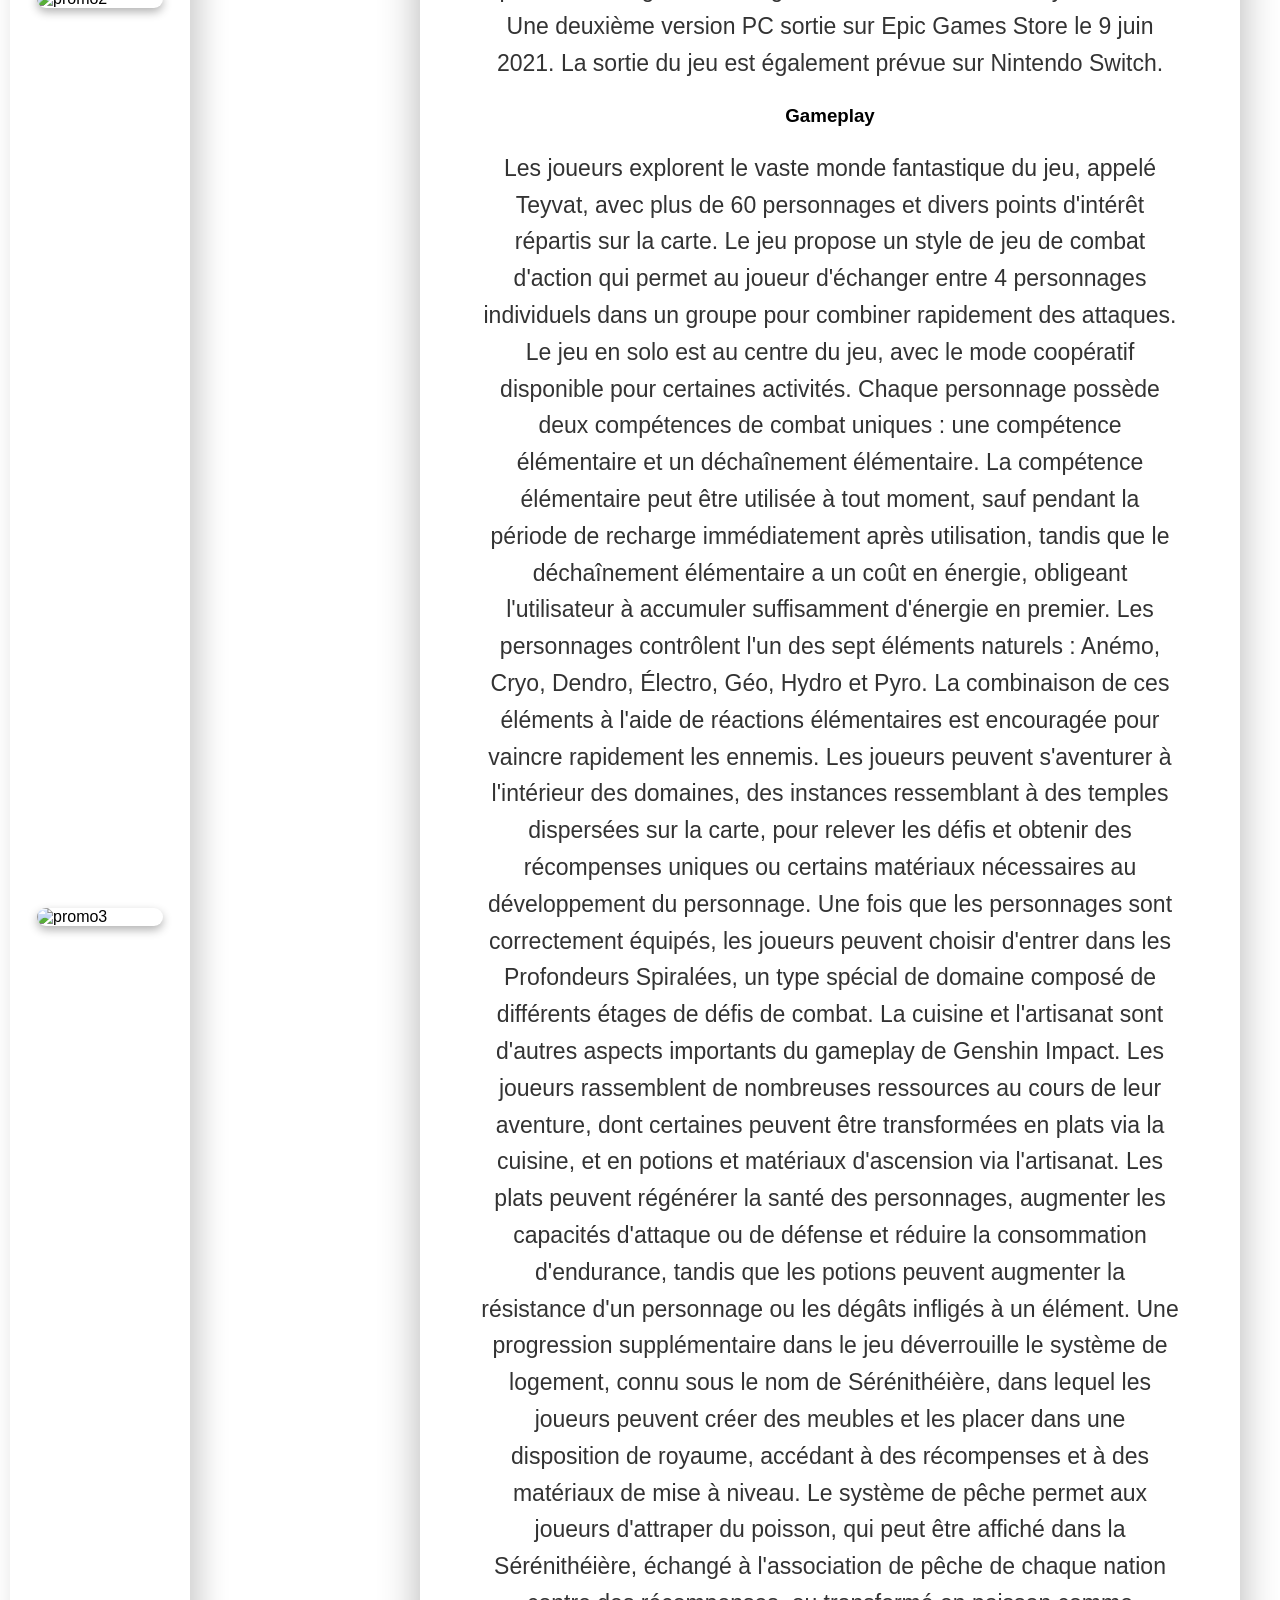
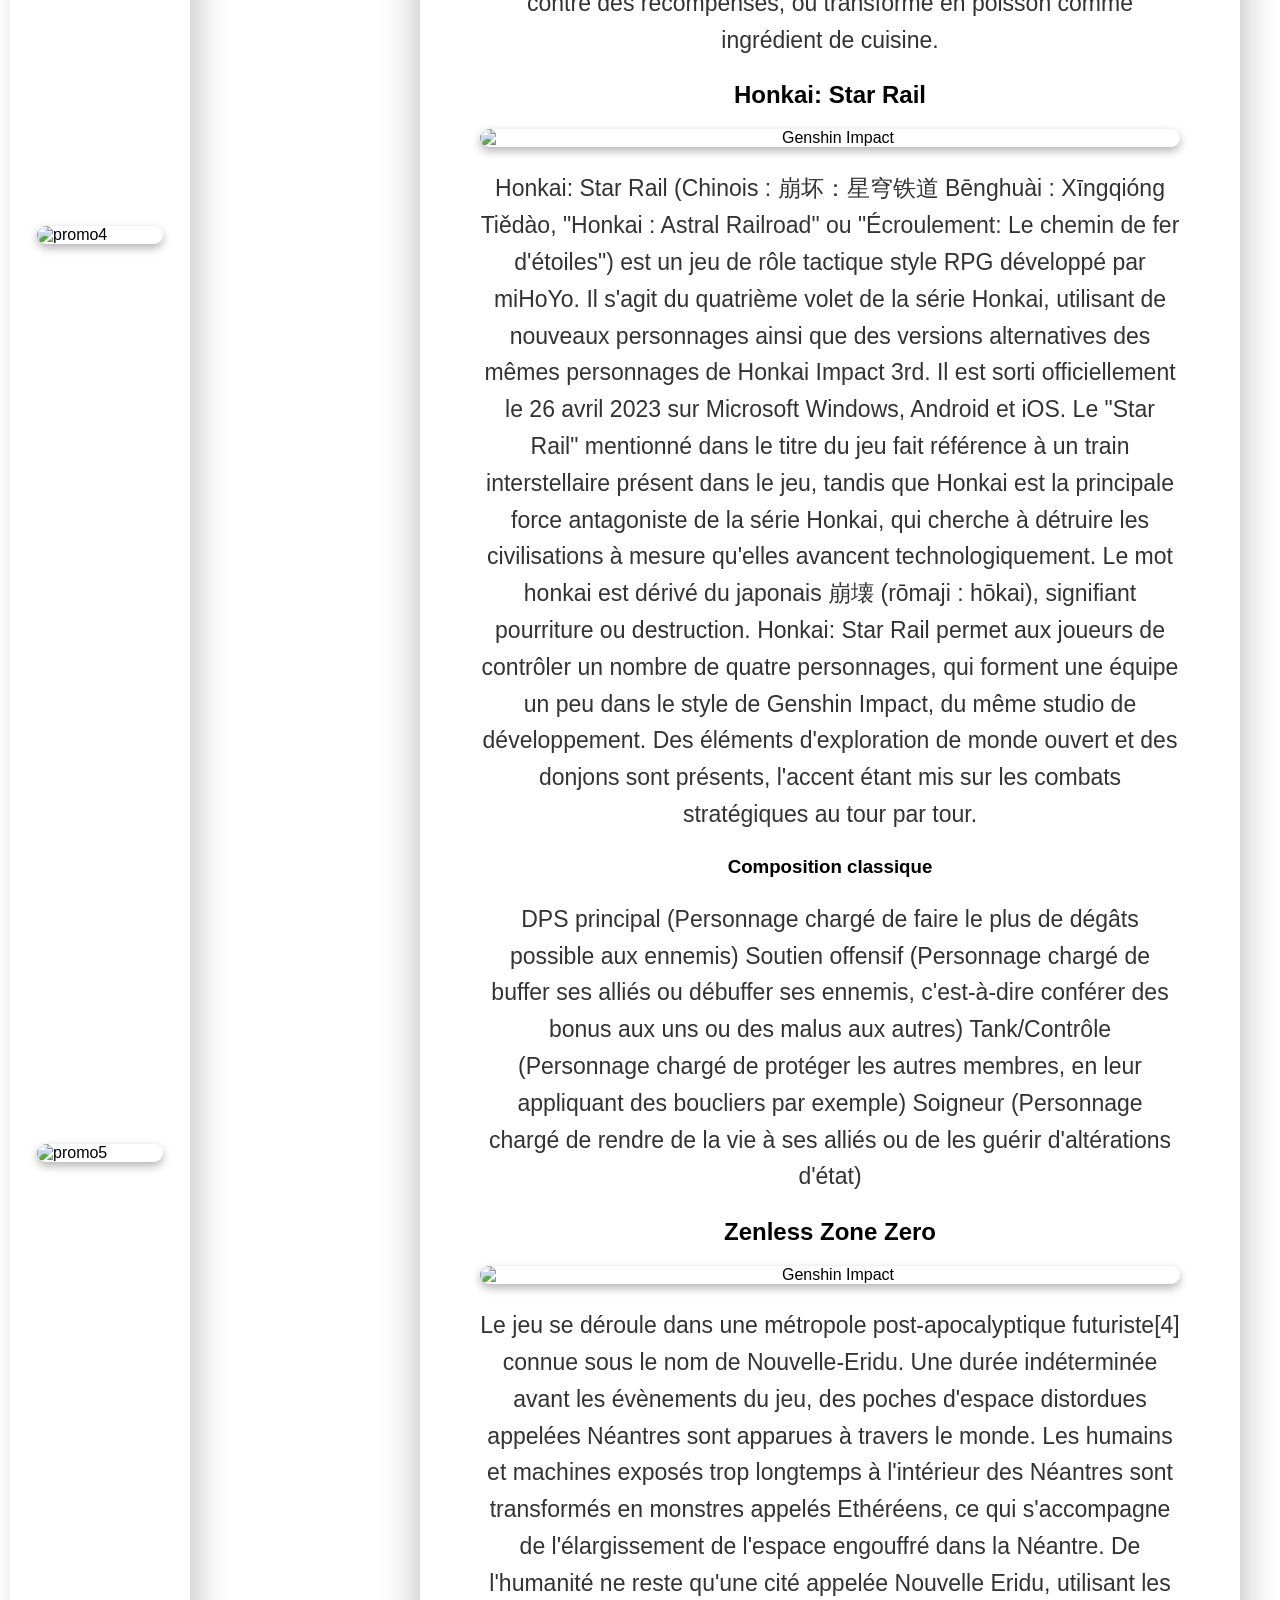
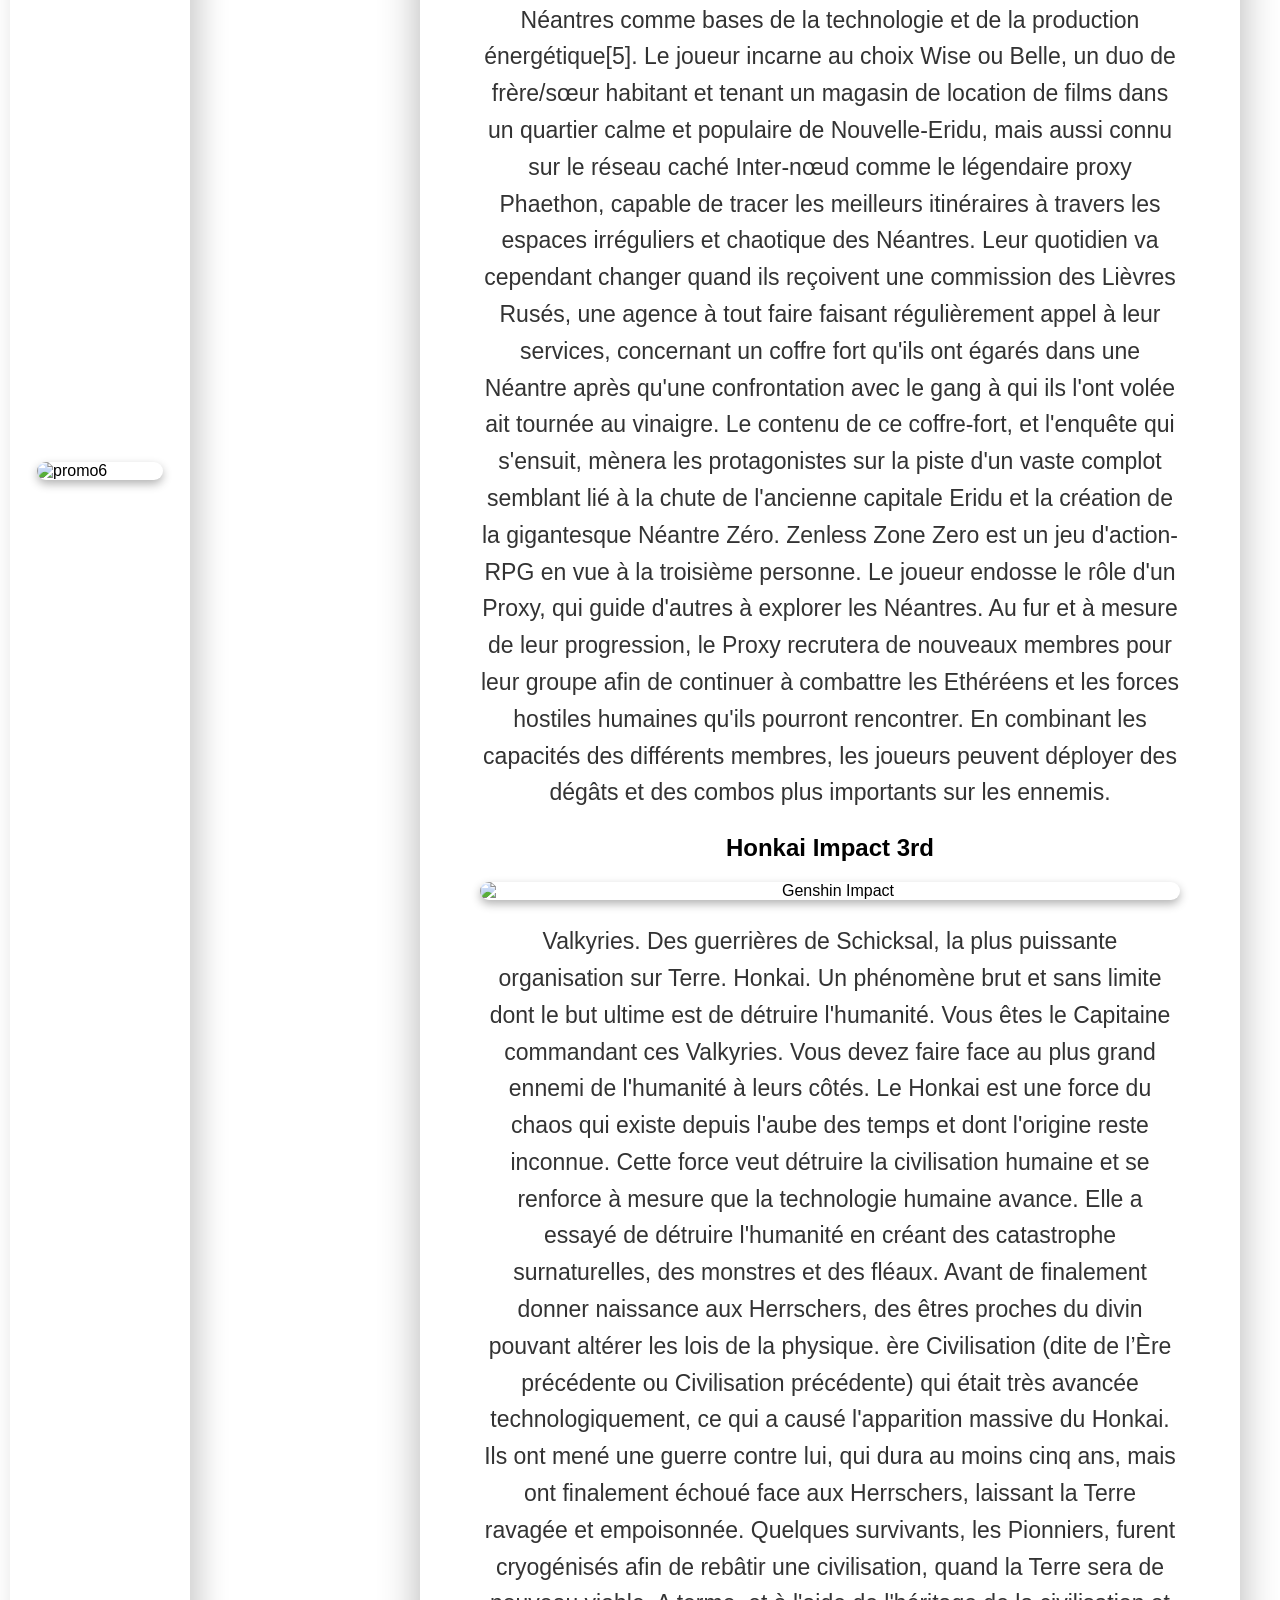
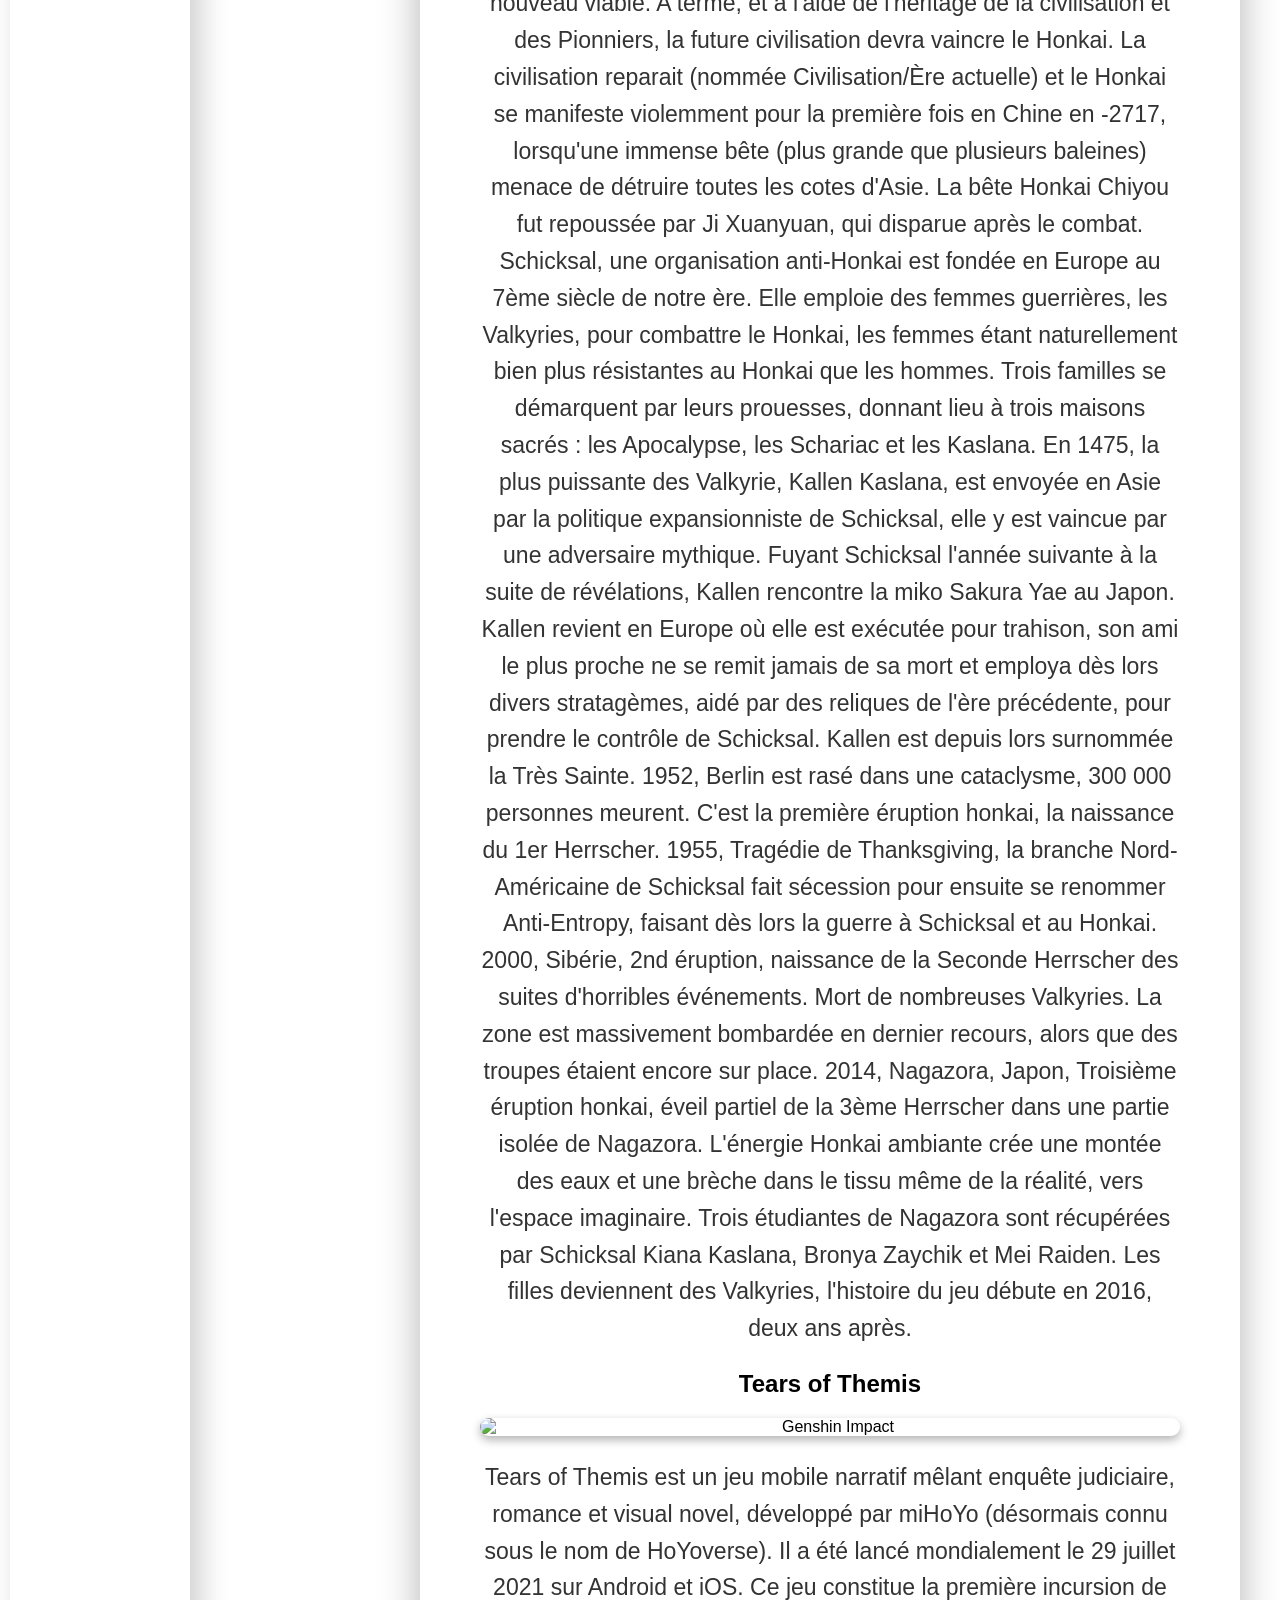
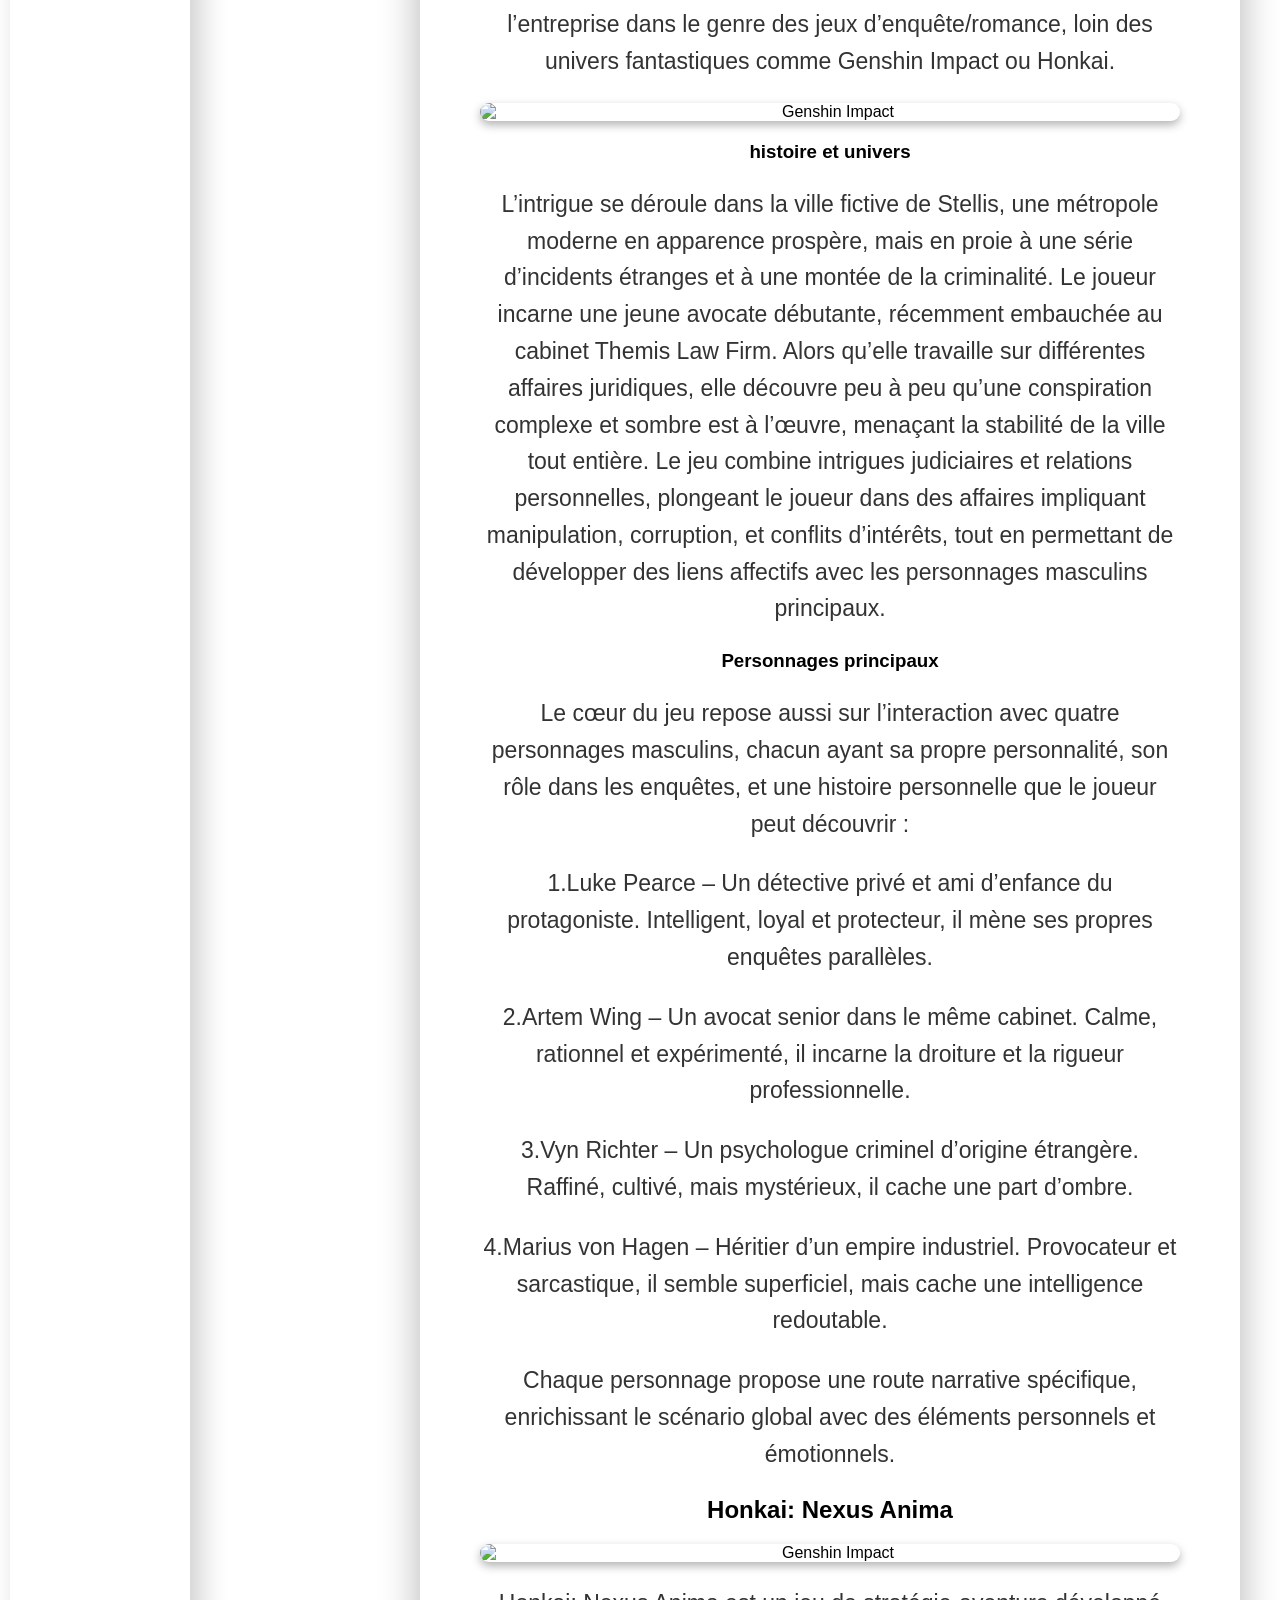
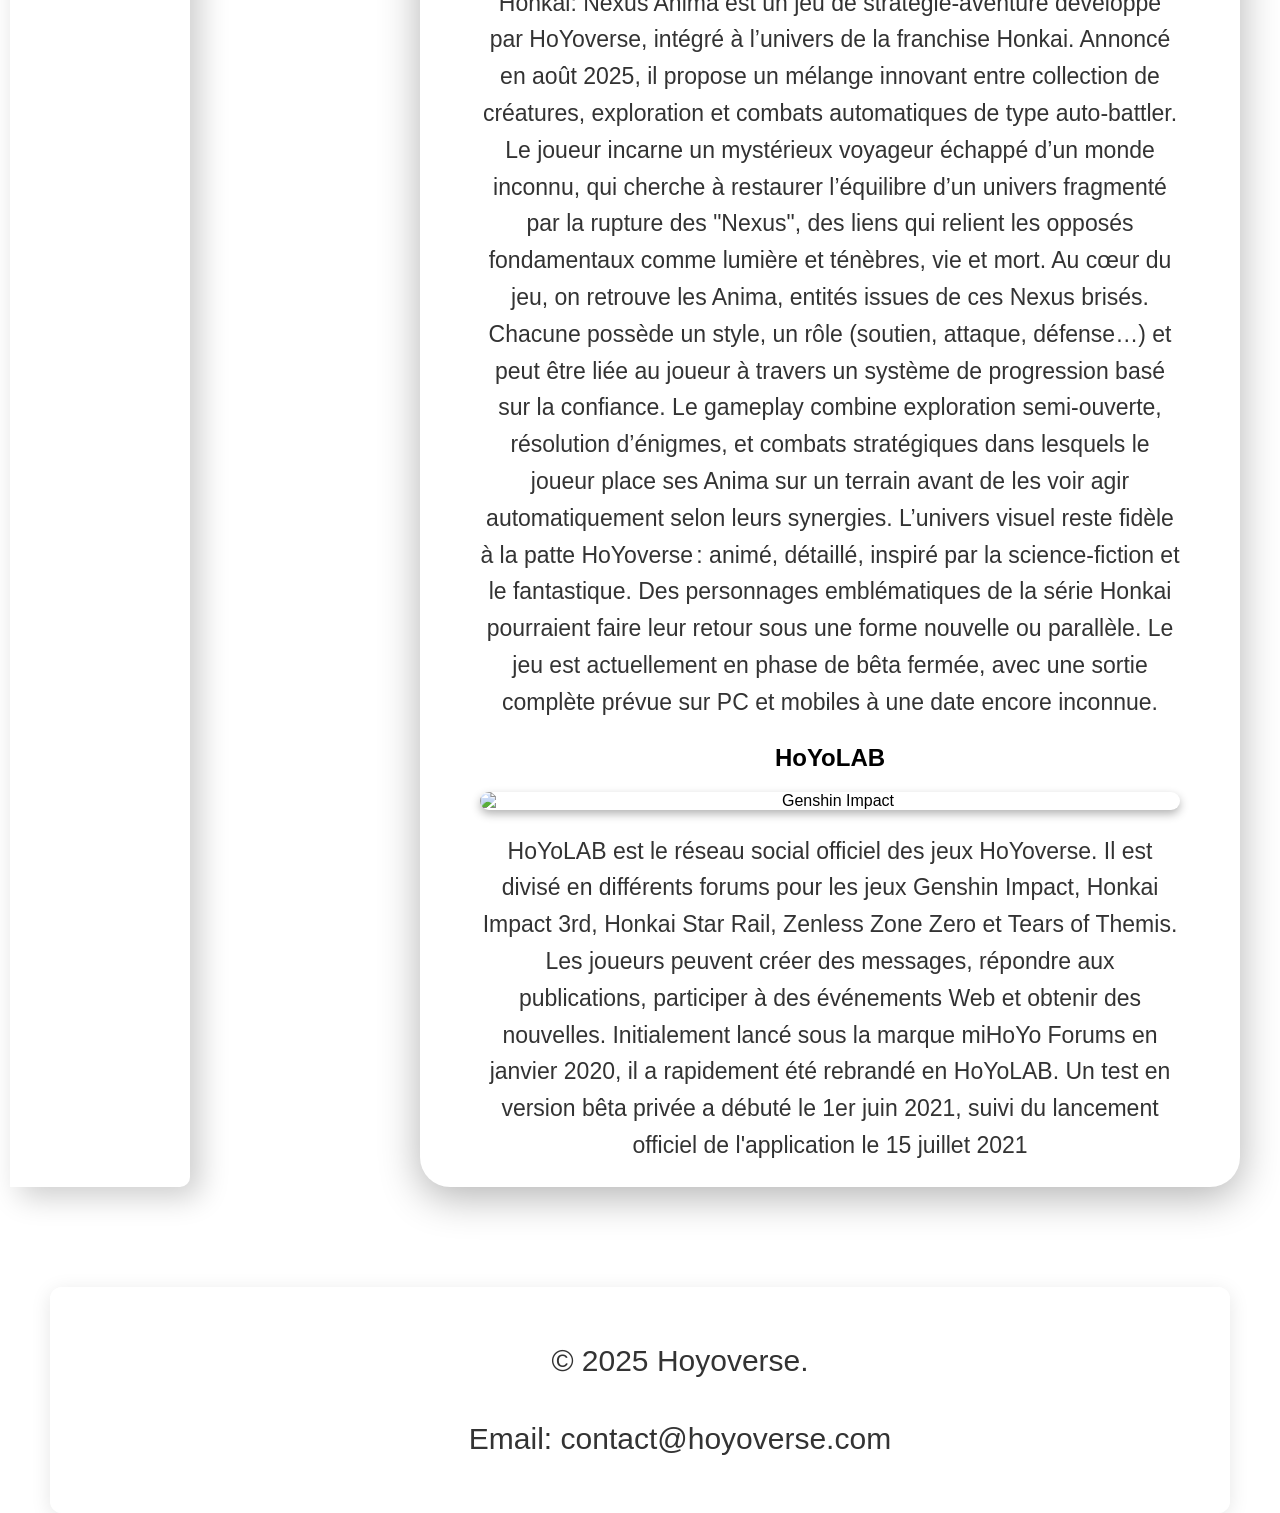
==== commit d2df1a52: "обновила сайт: добавила стрелку вверх" ====
--- a/index.html
+++ b/index.html
@@ -6,10 +6,12 @@
     <meta name="viewport" content="width=device-width, initial-scale=1.0">
     <title>Hoyoverse</title>
 <link rel="stylesheet" href="style.css">
-<img src="images" alt="картинки">
+
 </head>
 <body>
-
+<body>
+  <div id="top"></div>
+<a href="#top" class="back-to-top">↑</a>
   <header>
     <div class="container">
       <nav class="header-nav">
@@ -17,7 +19,7 @@
           <li><a href="#section1">Accueil</a></li>
           <li><a href="https://www.hoyoverse.com" target="_blank">À propos</a></li>
 <li><a href="https://www.hoyolab.com" target="_blank">Contacts</a></li>
-<li><a href="https://www.hoyoverse.com" target="_blank">site officiel</a></li>
+<li><a href="https://www.hoyoverse.com" target="_blank">Site officiel</a></li>
         </ul>
       </nav>
     </div>
--- a/style.css
+++ b/style.css
@@ -450,6 +450,30 @@
   }
 }
 
-
-
-
+/* --- Кнопка "Наверх" --- */
+.back-to-top {
+  position: fixed;             
+  bottom: 30px;  
+  right: 30px;             
+  width: 50px;
+  height: 50px;
+  background-color: rgba(0, 119, 204, 0.8); 
+  color: white;                
+  font-size: 30px;
+  text-align: center;
+  line-height: 50px;
+  border-radius: 50%;        
+  text-decoration: none;        
+  opacity: 0.6;                 
+  transition: all 0.3s ease;    
+  z-index: 1000;
+}
+
+.back-to-top:hover {
+  opacity: 1;
+  background-color: #005fa3;
+  transform: scale(1.1);
+}
+
+
+
